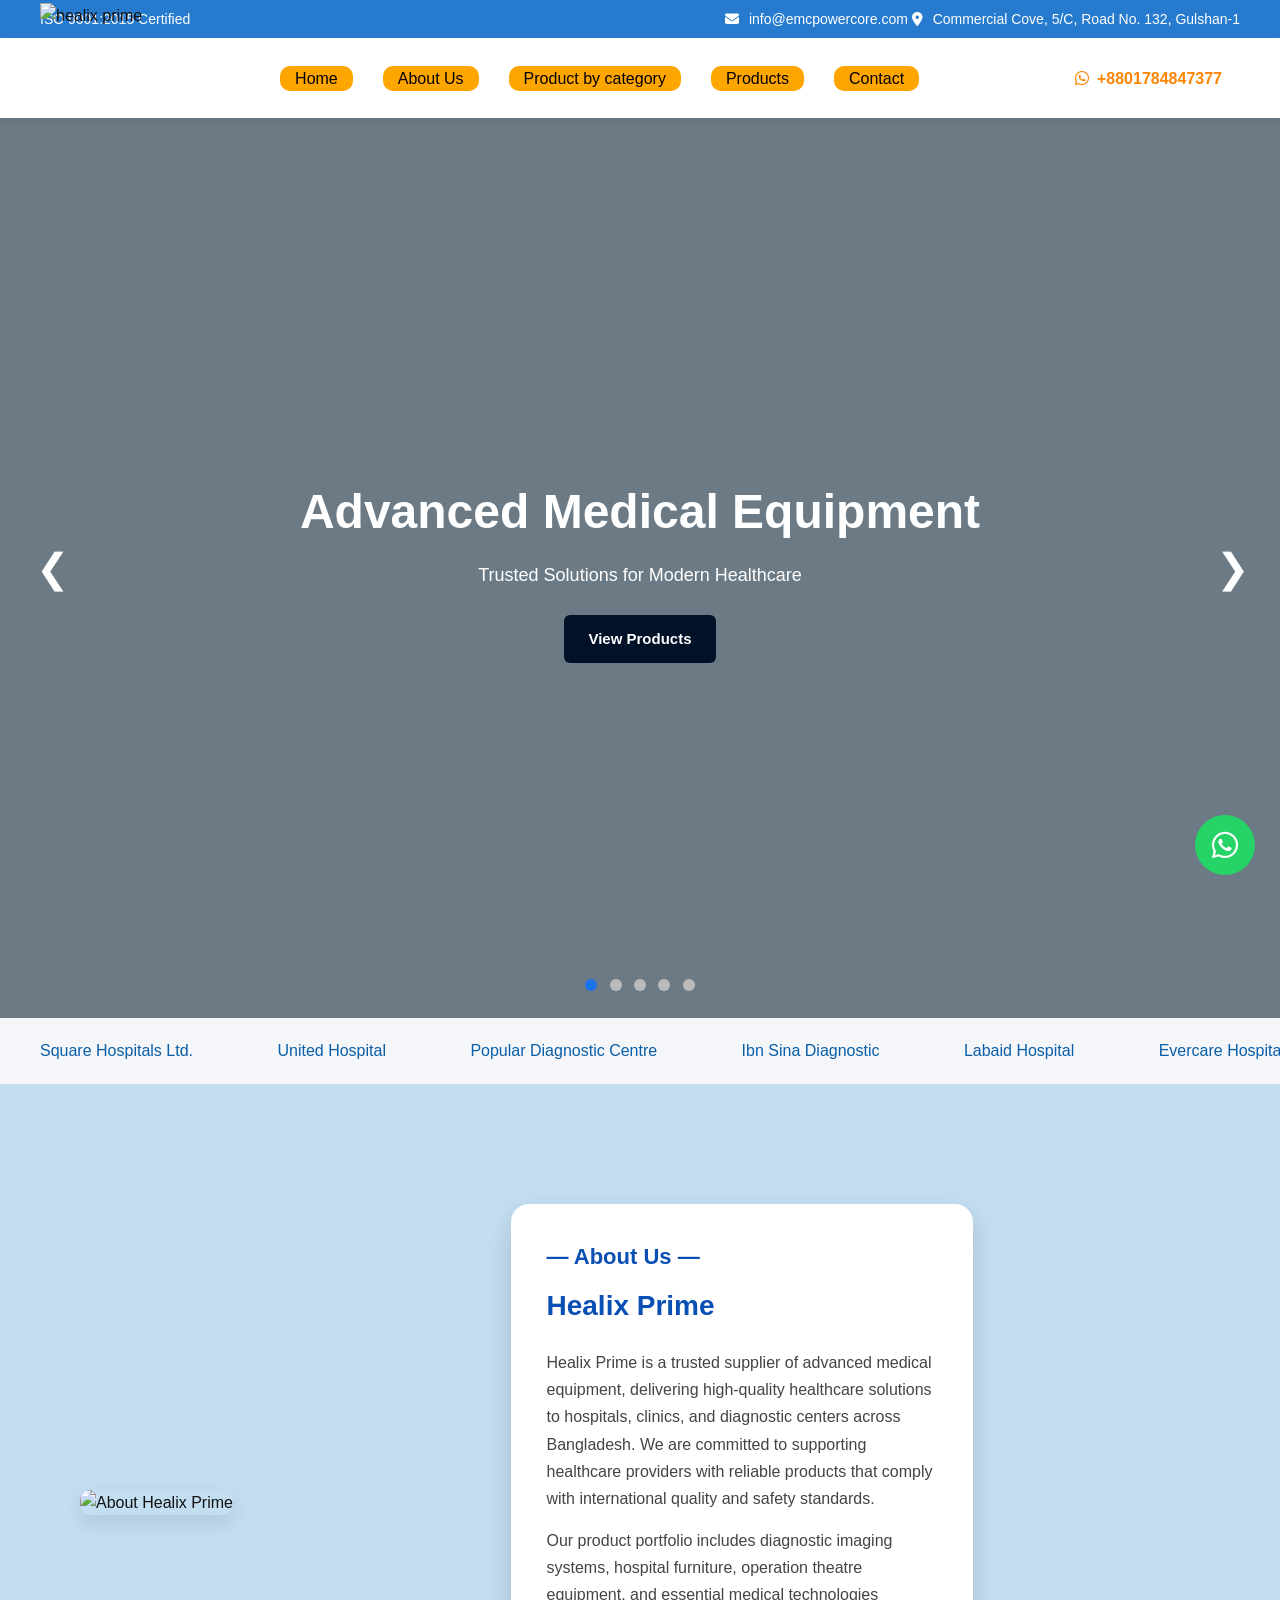
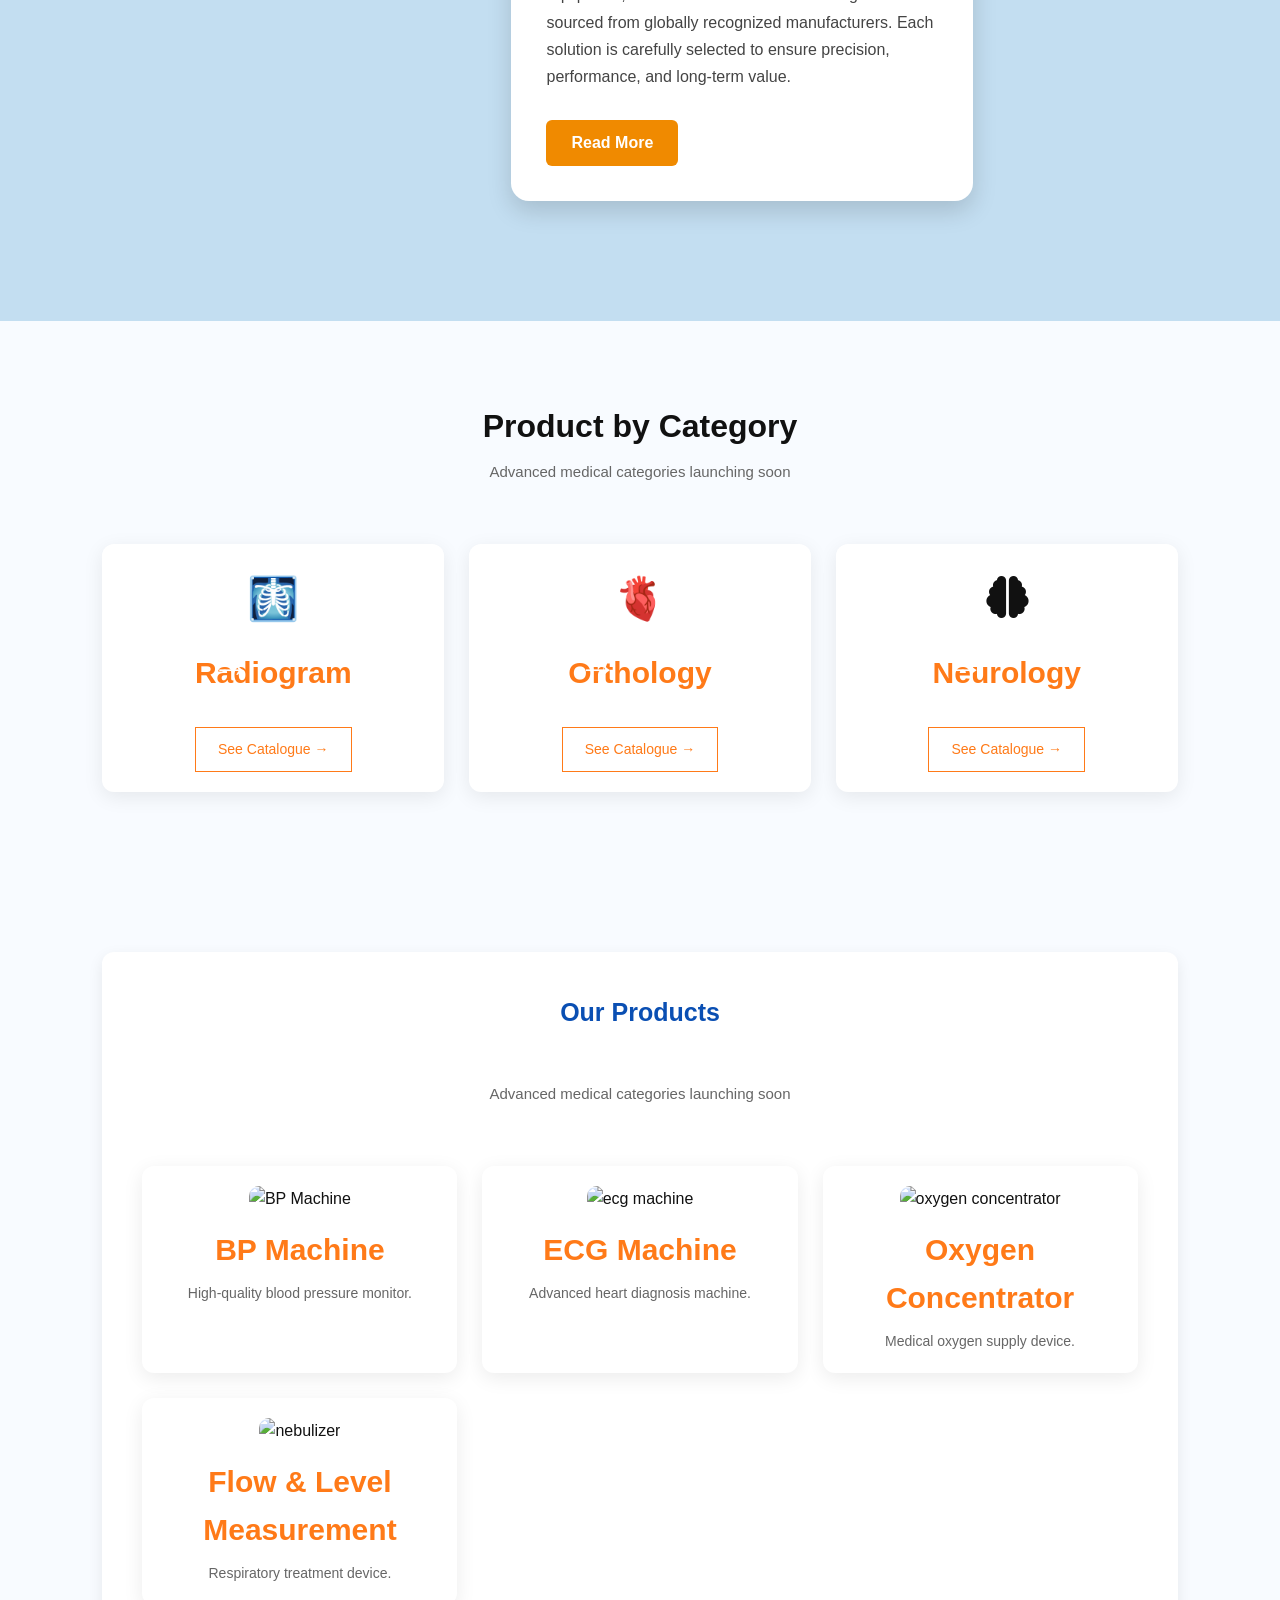
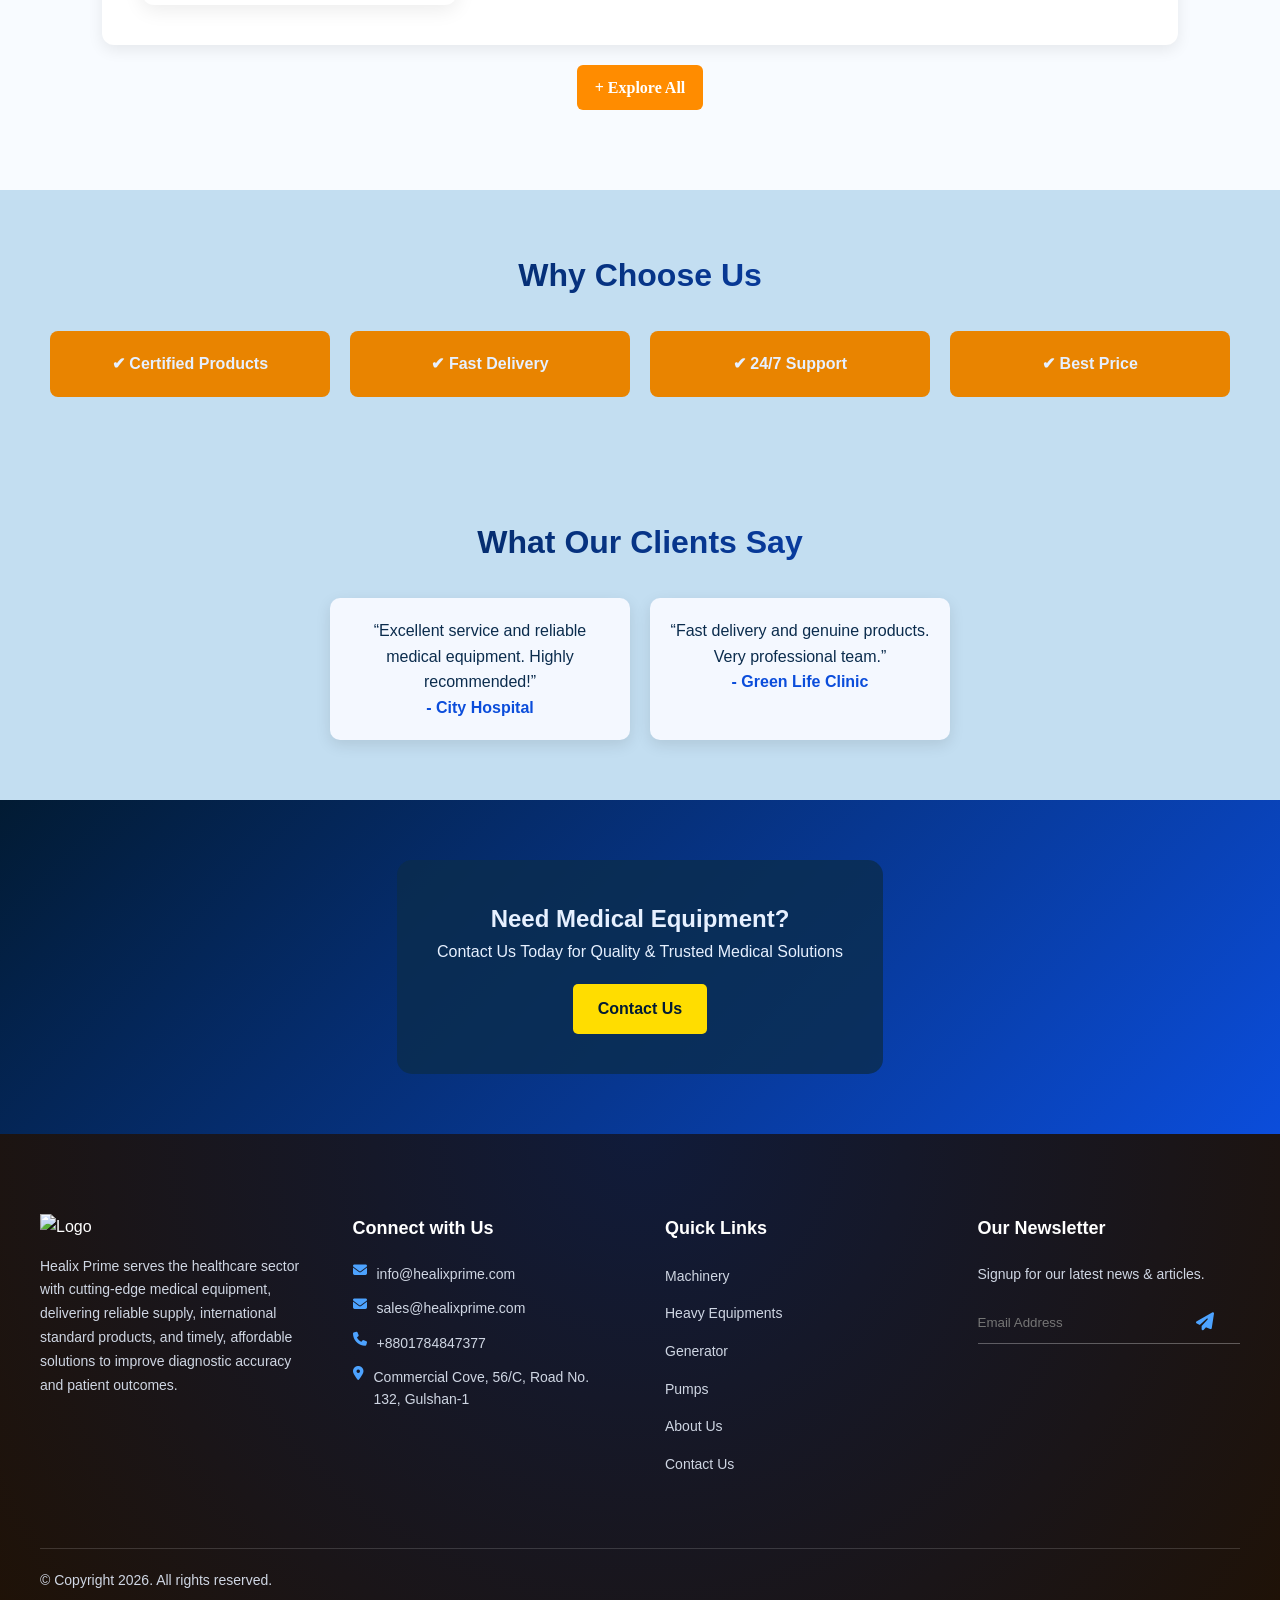
==== index.html @ 94e27a34 "Update index.html" ====
<!DOCTYPE html>
<html>
<head>
  <meta charset="UTF-8">
  <meta name="viewport" content="width=device-width, initial-scale=1.0">
    <title>Healix Prime | Home</title>
    <link rel="stylesheet" href="css/style.css">
    <link rel="stylesheet" href="https://cdnjs.cloudflare.com/ajax/libs/font-awesome/6.5.1/css/all.min.css">


</a>
</head>

<body id="myPage" data-spy="scroll" data-target=".navbar" data-offset="50">
<div class="top-bar">
  <!-- LEFT -->
  <div class="top-left">
    ISO 9001:2015 Certified
  </div>

  <!-- RIGHT -->
  <div class="top-right">
    <span>
      <i class="fa fa-envelope"></i>
      info@emcpowercore.com
    </span>

    <span>
      <a href="https://www.google.com/maps?q=Commercial+Cove+Gulshan+1+Dhaka"
         target="_blank">
        <i class="fa fa-location-dot"></i>
        Commercial Cove, 5/C, Road No. 132, Gulshan-1
      </a>
    </span>
  </div>
</div>



<nav class="navbar">
  <!-- LEFT LOGO -->
  <div class="logo">
    <img src="img/Healix-Prime-Logo_Print-removebg-preview.png" alt="healix prime">
  </div>

  <!-- MIDDLE MENU -->
  <ul class="menu">
    <li><a href="index.html" target="_blank">Home</a></li>
        <li><a href="about.html"target="_blank">About Us</a></li>
        <li><a href="Product.html"target="_blank">Product by category</a></li>
        <li><a href="category.html"target="_blank">Products</a></li>
        <li><a href="contact.html"target="_blank">Contact</a></li>
  </ul>

  <!-- RIGHT WHATSAPP -->
  <div class="whatsapp">
    <a href="https://wa.me/8801784847377" target="_blank">
      <i class="fab fa-whatsapp"></i> +8801784847377
    </a>
  </div>
</nav>
<!-- SLIDER -->
<section class="slider">

  <div class="slide active" style="background-image:url('img/Medical\ .jpg')">
    <div class="overlay">
      <h1>Advanced Medical Equipment</h1>
      <p>Trusted Solutions for Modern Healthcare</p>
      <a class="btn">View Products</a>
    </div>
  </div>

  <div class="slide" style="background-image:url('img/doctor-getting-patient-ready-ct-scan\ \(1\).jpg')">
    <div class="overlay">
      <h1>Diagnostic & Imaging Solutions</h1>
      <p>Accuracy You Can Rely On</p>
      <a class="btn">Explore Diagnostics</a>
    </div>
  </div>

  <div class="slide" style="background-image:url('img/Surgical.jpg')">
    <div class="overlay">
      <h1>Surgical & OT Equipment</h1>
      <p>Precision for Every Procedure</p>
      <a class="btn">Our Equipment</a>
    </div>
  </div>

<div class="slide" style="background-image:url('img/coronavirus-arrangement-with-blood-samples-vaccine\ \(1\).jpg')">
    <div class="overlay">
      <h1>Vaccine Machine</h1>
      <p>Safe Storage & Precise Temperature Control for Vaccines</p>
      <a class="btn">Our Products</a>
    </div>
  </div>
  <div class="slide" style="background-image:url('img/25.jpg')">
    <div class="overlay">
      <h1>Disposable & Surgical Hand Gloves</h1>
      <p>High-Quality Protection for Hospitals, Clinics & Laboratories</p>
      <a class="btn">Our Products</a>
    </div>
  </div>

  <span class="arrow left">&#10094;</span>
  <span class="arrow right">&#10095;</span>

  <div class="dots">
    <span class="dot active"></span>
    <span class="dot"></span>
    <span class="dot"></span>
    <span class="dot"></span>
    <span class="dot"></span>
  </div>

</section>
<section class="partner-section">
  <div class="partner-slider">
    <div class="partner-track">
      <span>Square Hospitals Ltd.</span>
      <span>United Hospital</span>
      <span>Popular Diagnostic Centre</span>
      <span>Ibn Sina Diagnostic</span>
      <span>Labaid Hospital</span>
      <span>Evercare Hospital</span>
    </div>
  </div>
</section>
<section class="about-section">
  <div class="about-container">

   <section class="about-section">
  <div class="about-container">

    <!-- Left Image -->
    <div class="about-image">
      <img src="img/about.jpg" alt="About Healix Prime">
    </div>

    <!-- Right Content -->
    <div class="about-content">
      <h2>— About Us —</h2>
      <h3>Healix Prime</h3>
      <p>
        Healix Prime is a trusted supplier of advanced medical equipment, delivering
        high-quality healthcare solutions to hospitals, clinics, and diagnostic
        centers across Bangladesh. We are committed to supporting healthcare
        providers with reliable products that comply with international quality
        and safety standards.
      </p>
      <p>
        Our product portfolio includes diagnostic imaging systems, hospital
        furniture, operation theatre equipment, and essential medical technologies
        sourced from globally recognized manufacturers. Each solution is carefully
        selected to ensure precision, performance, and long-term value.
      </p>

      <a href="about.html" class="about-btn">Read More</a>
    </div>

  </div>
</section>
  </div>
</section>
<section class="product-category">
  <h2>Product by Category</h2>
  <p class="sub-text">Advanced medical categories launching soon</p>

  <div class="category-grid">

    <div class="category-card">
      <div class="icon">🩻</div>
      <h3>Radiogram</h3>
      <span class="coming"><span class="arrow">→</span></span>

      <a href="product.html" class="catalog-btn">
        See Catalogue →
      </a>
    </div>

    <div class="category-card">
      <div class="icon">🫀</div>
      <h3>Orthology</h3>
      <span class="coming"><span class="arrow">→</span></span>

      <a href="product.html.html" class="catalog-btn">
        See Catalogue →
      </a>
    </div>

    <div class="category-card">
      <div class="icon">🧠</div>
      <h3>Neurology</h3>
      <span class="coming"></span><span class="arrow">→</span></span>

      <a href="product.html" class="catalog-btn">
        See Catalogue →
      </a>
    </div>

  </div>
</section>

<section class="product-category">
  <div class="container">
    <div class="section-head">
      <h2>Our Products</h2>
       <p class="sub-text">Advanced medical categories launching soon</p>
    </div>
    <div class="category-grid">

      <div class="category-card">
        <img src="img/bp.jpg" alt="BP Machine">
        <h3>BP Machine</h3>
        <p>High-quality blood pressure monitor.</p>
      </div>

      <div class="category-card">
        <img src="img/ECG.png" alt="ecg machine">
        <h3>ECG Machine</h3>
        <p>Advanced heart diagnosis machine.</p>
      </div>

      <div class="category-card">
        <img src="img/oxygen concentrator.jpg" alt="oxygen concentrator">
        <h3>Oxygen Concentrator</h3>
        <p>Medical oxygen supply device.</p>
      </div>

      <div class="category-card">
        <img src="img/nebulizer.jpg" alt="nebulizer">
        <h3>Flow & Level Measurement</h3>
        <p>Respiratory treatment device.</p>
      </div>
    </div>
  </div>
  <div class="section-top">
       <a href="category.html" class="explore-all">+ Explore All</a>
    </div>
</section>
<section class="why">
  <h2>Why Choose Us</h2>
  <div class="why-box">
    <div>✔ Certified Products</div>
    <div>✔ Fast Delivery</div>
    <div>✔ 24/7 Support</div>
    <div>✔ Best Price</div>
  </div>
</section>


<!-- Testimonials -->
<section class="testimonials">
  <h2>What Our Clients Say</h2>
  <div class="testimonial-box">
    <div class="review">
      “Excellent service and reliable medical equipment. Highly recommended!”
      <h4>- City Hospital</h4>
    </div>
    <div class="review">
      “Fast delivery and genuine products. Very professional team.”
      <h4>- Green Life Clinic</h4>
    </div>
  </div>
  
</section>

<!-- Call to Action -->
<section class="cta">
  <div class="cta-box">
    <h2>Need Medical Equipment?</h2>
    <p>Contact Us Today for Quality & Trusted Medical Solutions</p>
    <a href="contact.html">Contact Us</a>
  </div>
</section>



<!-- SLIDER END -->

  <footer class="main-footer">
  <div class="footer-container">

    <!-- ABOUT -->
    <div class="footer-col">
      <img src="img/Untitled-1.jpg" class="footer-logo" alt="Logo">
      <p>
       Healix Prime serves the healthcare sector with cutting-edge medical equipment,
        delivering reliable supply, international standard products, and timely, affordable solutions to improve diagnostic accuracy and patient outcomes.
      </p>
    </div>

    <!-- CONNECT -->
    <div class="footer-col">
      <h3>Connect with Us</h3>
      <ul class="footer-contact">
        <li><i class="fa fa-envelope"></i> info@healixprime.com</li>
        <li><i class="fa fa-envelope"></i> sales@healixprime.com</li>
        <li><i class="fa fa-phone"></i> +8801784847377</li>
        <li>
          <i class="fa fa-location-dot"></i>
          Commercial Cove, 56/C, Road No. 132, Gulshan-1
        </li>
      </ul>
    </div>

    <!-- QUICK LINKS -->
    <div class="footer-col">
      <h3>Quick Links</h3>
      <ul class="footer-links">
        <li><a href="#">Machinery</a></li>
        <li><a href="#">Heavy Equipments</a></li>
        <li><a href="#">Generator</a></li>
        <li><a href="#">Pumps</a></li>
        <li><a href="#">About Us</a></li>
        <li><a href="#">Contact Us</a></li>
      </ul>
    </div>

    <!-- NEWSLETTER -->
    <div class="footer-col">
      <h3>Our Newsletter</h3>
      <p>Signup for our latest news & articles.</p>
      <div class="footer-newsletter">
        <input type="email" placeholder="Email Address">
        <button><i class="fa fa-paper-plane"></i></button>
      </div>
    </div>

  </div>

  <!-- BOTTOM -->
  <div class="footer-bottom">
    © Copyright 2026. All rights reserved.
  </div>
</footer>


<script src="js/script.js"></script>
<a href="https://wa.me/8801798444163" target="_blank" class="whatsapp-float">
    <i class="fab fa-whatsapp"></i>
</body>

</html>
---- css/style.css ----
.icon {
  font-family: "Font Awesome 6 Free", Arial, sans-serif;
  font-weight: 900;
  font-size: 40px;
}
* {
  box-sizing: border-box;
}

/* ===== home ===== */
*{
  margin:0;
  padding:0;
  box-sizing:border-box;

    font-family: "Times New Roman", Times, serif;
}


.whatsapp-float {
    position: fixed;
    right: 25px;
    bottom: 25px;
    width: 60px;
    height: 60px;
    background: #25D366;
    color: white;
    border-radius: 50%;
    display: flex;
    justify-content: center;
    align-items: center;
    font-size: 30px;
    z-index: 999;
    animation: pulse 2s infinite;
    text-decoration: none;
}
.products {
  display: grid;
  grid-template-columns: repeat(4, 1fr);
  gap: 20px;
}
.product-card {
  flex: 1 1 calc(25% - 20px);
  max-width: calc(25% - 20px);
}
@media (max-width: 992px) {
  .products {
    grid-template-columns: repeat(2, 1fr);
  }
}

@media (max-width: 576px) {
  .products {
    grid-template-columns: 1fr;
  }
}
.products{
  display:flex;
  flex-wrap:wrap;
  gap:20px;
}

.product-card{
  flex:0 0 calc(25% - 20px);
  box-sizing:border-box;
}

/* Pulse / Flow animation */
@keyframes pulse {
    0% {
        box-shadow: 0 0 0 0 rgba(37,211,102,0.7);
    }
    70% {
        box-shadow: 0 0 0 20px rgba(37,211,102,0);
    }
    100% {
        box-shadow: 0 0 0 0 rgba(37,211,102,0);
    }
}

/* =====================
   TOP BAR
===================== */
.top-bar{
  background:#277bcf;
  color:#fff;
  padding:8px 40px;
  display:flex;
  justify-content:space-between;
  align-items:center;
  font-size:14px;
}

.top-bar a{
  color:#fff;
  text-decoration:none;
}

.top-bar a:hover{
  color:#000204;
}

.top-bar i{
  margin-right:6px;
}

/* =====================
   NAVBAR
===================== */

.navbar{
  display:flex;
  justify-content:space-between;
  align-items:center;
  height:80px;              
  padding:0 40px;
  background:#fff;
  box-shadow:0 2px 10px rgba(0,0,0,0.08);
  position:sticky;
  top:0;
  z-index:1000;
}

.logo img{
  height:150px;
  width:auto;
  display:block;  
}
.dropdown {
  position: relative;
  display: inline-block;
}

.dropdown-menu {
  display: none;
  position: absolute;
  top: 100%;
  left: 0;
  background: #fff;
  min-width: 220px;
  box-shadow: 0 8px 20px rgba(0,0,0,0.15);
  border-radius: 6px;
  overflow: hidden;
  z-index: 999;
}

.dropdown-menu a {
  display: block;
  padding: 10px 15px;
  text-decoration: none;
  color: #333;
  font-size: 14px;
  transition: 0.3s;
}
.dropdown-menu a {
  border-bottom: none;
}
.dropdown-menu a:hover {
 
  color:#011127;
}

.dropdown:hover .dropdown-menu {
  display: block;
}

.arrow {
  font-size: 10px;
  margin-left: 5px;
}
/*protfolio*/
* {
    margin: 0;
    padding: 0;
    box-sizing: border-box;
    font-family: Arial, Helvetica, sans-serif;
}

body {
  background-color: #c3def1; 
  margin: 0;
  padding: 0;
  font-family: 'Times New Roman', Times, serif, sans-serif; 
  color: #111; 
  line-height: 1.6;
}
.brand-portfolio {
    padding: 60px 20px;
}

.container {
    max-width: 1200px;
    margin: auto;
    background: #ffffff;
    padding: 40px;
    border-radius: 12px;
    box-shadow: 0 5px 15px rgba(0,0,0,0.08);
}

.brand-portfolio h1 {
    text-align: center;
    color: #0a4c7c;
    margin-bottom: 10px;
    font-size: 36px;
}

.subtitle {
    text-align: center;
    color: #666;
    margin-bottom: 30px;
    font-size: 16px;
}

.intro p {
    text-align: center;
    margin-bottom: 40px;
    font-size: 15px;
    line-height: 1.7;
    color: #444;
}

/* Brand Cards */
.brand-grid {
    display: grid;
    grid-template-columns: repeat(auto-fit, minmax(220px, 1fr));
    gap: 25px;
    margin-bottom: 50px;
}

.brand-card {
    background: #f9fbfd;
    padding: 20px;
    border-radius: 10px;
    text-align: center;
    transition: 0.3s;
    border: 1px solid #e1e8ef;
}

.brand-card:hover {
    transform: translateY(-8px);
    box-shadow: 0 8px 20px rgba(0,0,0,0.1);
}

.brand-card img {
    width: 120px;
    height: auto;
    margin-bottom: 15px;
}

.brand-card h3 {
    color: #0a4c7c;
    margin-bottom: 8px;
}

.brand-card p {
    font-size: 14px;
    color: #555;
}

/* Authorization */
.authorization {
    background: #0a4c7c;
    color: #fff;
    padding: 30px;
    border-radius: 10px;
    text-align: center;
    margin-bottom: 40px;
}

.authorization h2 {
    margin-bottom: 10px;
}

/* Highlights */
.highlights {
    display: grid;
    grid-template-columns: repeat(auto-fit, minmax(200px, 1fr));
    gap: 15px;
    margin-bottom: 40px;
}

.highlights div {
    background: #e9f4fb;
    padding: 12px;
    border-radius: 6px;
    text-align: center;
    font-size: 14px;
    font-weight: bold;
    color: #0a4c7c;
}

/* CTA */
.cta {
    text-align: center;
}

.btn {
    display: inline-block;
    background: #0a4c7c;
    color: #fff;
    padding: 12px 30px;
    border-radius: 30px;
    text-decoration: none;
    font-size: 15px;
    transition: 0.3s;
}

.btn:hover {
    background: #08385c;
}
/*product by category*/
.product-category{
  padding:80px 8%;
  background:#f8fbff;
  text-align:center;
}

.product-category h2{
  font-size:32px;
  color:#111;
  margin-bottom:8px;
}

.sub-text{
  color:#666;
  margin-bottom:50px;
  font-size:15px;
}

.category-grid{
  display:grid;
  grid-template-columns:repeat(auto-fit, minmax(220px, 1fr));
  gap:30px;
}

.category-card{
  background:#fff;
  padding:40px 25px;
  box-shadow:0 10px 25px rgba(0,0,0,0.08);
  transition:all .4s ease;
  cursor:pointer;
  position:relative;
  overflow:hidden;
}

/* hover motion */
.category-card:hover{
  transform:translateY(-10px);
  box-shadow:0 18px 40px rgba(0,0,0,0.12);
}

/* icon */
.category-card .icon{
  font-size:42px;
  margin-bottom:18px;
}
.icon {
  font-family: "Font Awesome 6 Free";
}
/* title */
.category-card h3{
  font-size:18px;
  color:#ff7a18;
  margin-bottom:15px;
}

/* coming soon text */
.coming{
  font-size:14px;
  color:#333;
  font-weight:500;
}

/* arrow animation */
.arrow{
  display:inline-block;
  margin-left:6px;
  transition:transform .3s ease;
}

.category-card:hover .arrow{
  transform:translateX(6px);
}

/* animated border line */
.category-card::after{
  content:'';
  position:absolute;
  left:0;
  bottom:0;
  width:0;
  height:3px;
  background:#ff7a18;
  transition:width .4s ease;
}

.category-card:hover::after{
  width:100%;
}

/* see catalogue button */
.catalog-btn{
  display:inline-block;
  margin-top:22px;
  padding:10px 22px;
  font-size:14px;
  color:#ff7a18;
  border:1px solid #ff7a18;
  text-decoration:none;
  transition:all .35s ease;
}

/* hover effect */
.catalog-btn:hover{
  background:#ff7a18;
  color:#fff;
}

/* card hover এ button একটু move করবে */
.category-card:hover .catalog-btn{
  transform:translateY(-2px);
}

/*team */
.team-name {
  font-size: 20px;
  font-weight: 700;
  color: #ff7a18;
  margin-top: 15px;
}

.team-role {
  font-size: 14px;
  color: #666;
  margin-bottom: 20px;
}
.team-section {
  padding: 80px 60px;
  background: linear-gradient(135deg, #f9fbff, #eef2f7);
}

/* Header */
.team-header {
  display: flex;
  justify-content: space-between;
  align-items: flex-start;
  gap: 20px;
  margin-bottom: 60px;
}

.team-header .left {
  max-width: 80%;
}

.badge {
  color: #ff7a18;
  font-weight: 600;
  font-size: 14px;
}

.team-header h2 {
  font-size: 42px;
  margin-top: 10px;
  line-height: 1.3;
  color: #111;
}

.team-header .right {
  max-width: 45%;
  color: #666;
  font-size: 20px;
  line-height: 1.8;
}

/* Card */
.team-card {
  background: #fff;
  border-radius: 15px;
  overflow: hidden;
  text-align: center;
  transition: all 0.4s ease;
  box-shadow: 0 12px 25px rgba(0, 0, 0, 0.08);
}

.team-card:hover {
  transform: scale(1.06);
  box-shadow: 0 22px 45px rgba(0, 0, 0, 0.18);
}

/* Image */
.team-card img {
  width: 100%;
  height: 300px;          
  object-fit: cover;    
  object-position: center;
  transition: transform 0.5s ease;
  border-bottom: 1px solid #eee;
  display: block;
}


.team-card:hover img {
  transform: scale(1.1);
}

/* Text */
.team-card h3 {
  margin-top: 18px;
  font-size: 20px;
  color: #ff7a18;
}

.team-card span {
  display: block;
  font-size: 14px;
  color: #666;
  margin-bottom: 22px;
}
.team-grid.top-row {
  display: grid;
  grid-template-columns: repeat(2, 1fr);
  gap: 50px;
  margin-bottom: 60px;
}
.team-grid.directors-row {
  display: grid;
  grid-template-columns: repeat(auto-fit, minmax(250px, 1fr));
  gap: 30px;
}
.board-text {
  background: linear-gradient(135deg, #d0f0fd, #a0e1ff); /* Soft blue gradient */
  padding: 25px 30px;       /* Spacing inside the box */
  border-radius: 15px;      /* Rounded corners */
  font-size: 16px;
  line-height: 1.8;
  color: #111;              /* Dark text for readability */
  box-shadow: 0 8px 20px rgba(0,0,0,0.08); /* Subtle shadow for depth */
}


/* MENU */
.menu li{
    background: orange;
    border-radius: 10px;
    transition: all 0.3s ease;
    border:10px;
}


.menu li a {
    text-decoration: none;
    color: #000;
    padding: 8px 15px;
    
}
.menu{
  list-style:none;
  display:flex;
  gap:30px;
   padding: 10px 20px;
    margin: 0;
    }
.menu li a:hover {
    background-color: #ff8e04;
    color: white;
}
/* WHATSAPP BUTTON */
.whatsapp a{
  color: #fe8503;
  padding:10px 18px;
  text-decoration:none;
  display:flex;
  align-items:center;
  gap:8px;
  font-weight:600;
}

.slider{
    position: relative;
    height: 100vh;
    overflow: hidden;
}

/* Each slide */
.slide{
    position: absolute;
    inset: 0;
    background-size: cover;
    background-position: center;
    display: none;
}

.slide.active{
    display: block;
}

/* Overlay – CENTER magic here */
.overlay{
    height: 100%;
    width: 100%;
    display: flex;
    flex-direction: column;
    justify-content: center;   /* vertical center */
    align-items: center;       /* horizontal center */
    text-align: center;
    background: rgba(0,0,0,0.45); /* optional dark overlay */
    color: #fff;
    padding: 20px;
}

/* Text styling */
.overlay h1{
    font-size: 48px;
    margin-bottom: 10px;
}

.overlay p{
    font-size: 18px;
    margin-bottom: 25px;
}

/* Button */
.overlay .btn{
    padding: 12px 28px;
    background: orange;
    color: #fff;
    text-decoration: none;
    font-weight: bold;
    border-radius: 5px;
    cursor: pointer;
}

.overlay .btn:hover{
    background: darkorange;
}

.overlay .btn{
  background:#011127;
  padding:12px 24px;
  color:#fff;
  text-decoration:none;
  border-radius:6px;
  font-weight:600;
}

.overlay .btn:hover{
  background:#0f5fd6;
}
/* RESPONSIVE */
@media(max-width:768px){
  .overlay h1{font-size:35px}
  .navbar nav{display:none}
}
.partner-section{
  background:#f4f6f9;
  padding:20px 0;
  overflow:hidden;
}

.partner-slider{
  width:100%;
  white-space:nowrap;
}

.partner-track{
  display:inline-block;
  animation: scrollLeft 20s linear infinite;
}

.partner-track span{
  display:inline-block;
  margin:0 40px;
  font-size:16px;
  font-weight:500;
  color:#0a5ea8;
}
@keyframes scrollLeft{
  0%{ transform:translateX(100%); }
  100%{ transform:translateX(-100%); }
}

/* SLIDER ARROWS */
.arrow{
  position:absolute;
  top:50%;
  transform:translateY(-50%);
  font-size:40px;
  color:#fff;
  cursor:pointer;
  padding:10px;
  z-index:10;
}

.arrow.left{ left:20px; }
.arrow.right{ right:20px; }

/* DOTS */
.dots{
  position:absolute;
  bottom:20px;
  width:100%;
  text-align:center;
}

.dot{
  height:12px;
  width:12px;
  background:#bbb;
  display:inline-block;
  margin:0 4px;
  border-radius:50%;
  cursor:pointer;
}

.dot.active{
  background:#1a73e8;
}
/* ABOUT SECTION */
.about-hero{
  background:linear-gradient(135deg,#d6ecfb,#b7dbf3);
  padding:100px 8%;
  position:relative;
  overflow:hidden;
}

.about-hero-container{
  display:flex;
  align-items:center;
  justify-content:center;
  gap:60px;
  max-width:1300px;
  margin:auto;
}

/* Glass Text Card */
.about-hero-card{
  background:rgba(255,255,255,0.9);
  padding:40px;
  border-radius:16px;
  box-shadow:0 20px 40px rgba(0,0,0,0.15);
  max-width:520px;
  animation: fadeUp 1.4s ease forwards;
}

.about-hero-card p{
  color:#333;
  line-height:1.7;
  font-size:14.5px;
  margin-bottom:15px;
}

/* Animated Image */
.about-hero-img{
  opacity:0;
  transform:translateX(-120px) scale(0.95);
  animation: slideImage 1.5s ease forwards;
}

.about-hero-img img{
  width:100%;
  max-width:420px;
  filter:drop-shadow(0 15px 30px rgba(0,0,0,0.25));
}

/* Animations */
@keyframes slideImage{
  to{
    opacity:1;
    transform:translateX(0) scale(1);
  }
}

@keyframes fadeUp{
  from{
    opacity:0;
    transform:translateY(40px);
  }
  to{
    opacity:1;
    transform:translateY(0);
  }
}

/* Responsive */
@media(max-width:900px){
  .about-hero-container{
    flex-direction:column;
    text-align:center;
  }

  .about-hero-img img{
    max-width:300px;
  }
}

.about-container {
  display: flex;
  align-items: center;
  justify-content: space-between;
  gap: 40px;
  max-width: 1200px;
  margin: 0 auto;
  padding: 60px 20px;
}

.about-content h2 {
  font-size: 34px;
  margin-bottom: 20px;
  color: #01053f;
}

.about-content p {
  font-size:20 px;
  line-height: 1.9;
  color: #444;
  margin-bottom: 14px;
}


/* MISSION & VISION */
.mission-vision {
  max-width: 900px;
  margin: 0 auto 40px;
  text-align: left;
}

.mission-vision h3 {
  font-size: 26px;
  margin-bottom: 12px;
  color: #00a6f3;
}

.mission-vision p {
  font-size: 16px;
  line-height: 1.7;
  color: #555;
}

/* RESPONSIVE */
@media (max-width: 768px) {
  .about-container {
    flex-direction: column;
    text-align: center;
  }

  .about-content,
  .mission-vision {
    text-align: center;
  }
}

/* Left Image */
.about-image {
  flex: 1;
}
.about-image{
  flex:1;
  transform: translateX(-150px);
  opacity:0;
  animation: slideLeft 1.3s ease forwards;
}
.about-image img {
  width: 100%;
  border-radius: 10px;
  box-shadow: 0 8px 20px rgba(0,0,0,0.1);
}

/* Right Content */
.about-content{
  flex:1;
  background:#fff;
  padding:35px;
  border-radius:18px;
  box-shadow:0 10px 25px rgba(0,0,0,0.15);
  animation: fadeUp 1.3s ease forwards;
}
.about-content h2 {
  color: #0a4fb3;
  font-size: 22px;
  margin-bottom: 10px;
}

.about-content h3 {
  font-size: 28px;
  color: #0a4fb3;
  margin-bottom: 20px;
}

.about-content p {
  font-size: 16px;
  line-height: 1.7;
  color: #444;
  margin-bottom: 15px;
}

.about-btn {
  display: inline-block;
  margin-top: 15px;
  padding: 10px 25px;
  background: #f08a00;
  color: white;
  text-decoration: none;
  border-radius: 6px;
  font-weight: bold;
  transition: 0.3s;
}

.about-btn:hover {
  background: #d67600;
}
@keyframes slideLeft{
  to{
    transform:translateX(0);
    opacity:1;
  }
}

@keyframes fadeUp{
  from{
    transform:translateY(40px);
    opacity:0;
  }
  to{
    transform:translateY(0);
    opacity:1;
  }
}

/* Responsive */
@media(max-width:900px){
  .about-container{
    flex-direction:column;
    text-align:center;
  }
}
/* Responsive */
@media (max-width: 768px) {
  .about-container {
    flex-direction: column;
    text-align: center;
  }
}
.section-head h2 {
font-size: 25px;
color:#0a4fb3;
margin-bottom: 50px;
}

.categories {
  padding: 80px 0;
  background: #fff;
}

.categories .container {
  width: 90%;
  max-width: 1200px;
  margin: auto;
  text-align: center;
}


.category-grid {
  display: grid;
  grid-template-columns: repeat(auto-fit, minmax(250px, 1fr));
  gap: 25px;
}

.category-card {
  background: #fff;
  border-radius: 12px;
  padding: 20px;
  box-shadow: 0 5px 20px rgba(0,0,0,0.08);
  transition: 0.3s;
}

.category-card:hover {
  transform: translateY(-18px);
}

.category-card img {
  width: 100%;
  height: 220px;
  object-fit: cover;
  border-radius: 10px;
}

.category-card h3 {
  margin: 15px 0 8px;
  font-size: 30px;
}

.category-card p {
  color: #666;
  font-size: 14px;
}
.category-link {
  text-decoration: none;
  color: inherit;
}

.section-top {
    display: flex;
    justify-content: center;
    margin-top: 20px;
}

.explore-all {
    background-color: #ff8c00;
    color: white;
    padding: 10px 18px;
    text-decoration: none;
    border-radius: 6px;
    font-weight: bold;
    font-family: "Times New Roman", Times, serif;
}


.section-header {
  text-align: center;
  margin-bottom: 60px;
}

.section-header span {
  color: #1e73be;
  font-size: 13px;
  letter-spacing: 2px;
  font-weight: 600;
}

.section-header h2 {
  font-size: 42px;
  margin-top: 15px;
  font-weight: 700;
}

.equipment-grid {
  display: grid;
  grid-template-columns: repeat(auto-fit, minmax(260px, 1fr));
  gap: 25px;
}

.equipment-card {
  background: #fff;
  border-radius: 16px;
  overflow: hidden;
  box-shadow: 0 8px 25px rgba(0,0,0,0.08);
  transition: 0.3s ease;
  cursor: pointer;
}

.equipment-card:hover {
  transform: translateY(-10px);
}

.equipment-card img {
  width: 100%;
  height: 240px;
  object-fit: cover;
}

.equipment-card h3 {
  padding: 15px;
  font-size: 18px;
  font-weight: 600;
}
.services-section {
    padding: 80px 8%;
    font-family: "Times New Roman", Times, serif;
}

.services-section h1 {
    font-size: 48px;
    margin-bottom: 15px;
    color:#01053f;
}

.subtitle {
    font-size: 18px;
    max-width: 800px;
    margin-bottom: 60px;
    color: #333;
}

.services-grid {
    display: grid;
    grid-template-columns: repeat(4, 1fr);
    gap: 30px;
}

.service-card {
    padding: 40px 30px;
    border-radius: 18px;
    background: #ffffff;
    box-shadow: 0 8px 20px rgba(0,0,0,0.08);
}

.service-card i {
    font-size: 32px;
    color: #1f2937;
    margin-bottom: 20px;
    display: inline-block;
}

.service-card h3 {
    font-size: 22px;
    margin-bottom: 15px;
}

.service-card p {
    font-size: 16px;
    line-height: 1.6;
    color: #444;
}
.about-short{
  padding:60px 50px;
  background:#ffffff;
  text-align:center;
}

.about-content{
  max-width:700px;
  margin:auto;
}

.about-short h2{
  font-size:32px;
  color:#e67d05;
  margin-bottom:15px;
}

.about-short p{
  font-size:16px;
  color:#555;
  line-height:1.6;
  margin-bottom:10px;
}

.read-more-btn{
  display:inline-block;
  margin-top:20px;
  padding:12px 25px;
  background:#e67d05;
  color:white;
  text-decoration:none;
  border-radius:5px;
  font-weight:bold;
  transition:0.3s;
}

.read-more-btn:hover{
  background:#084298;
}

/* Active blue card */
.service-card.active {
    background: #143f66;
    color: white;
}

.service-card.active i,
.service-card.active p {
    color: white;
}
.faq-section {
    padding: 80px 10%;
    font-family: "Times New Roman", Times, serif;
}

.faq-section h2 {
    font-size: 42px;
    margin-bottom: 40px;
    text-align: center;
     color:#110a42;
}

.faq-item {
    border-bottom: 1px solid #ddd;
     color:#01053f;
}

.faq-question {
    width: 100%;
    background: none;
    border: none;
    padding: 22px 10px;
    font-size: 20px;
    display: flex;
    justify-content: space-between;
    align-items: center;
    cursor: pointer;
     color:#01053f;
}

.faq-question span:first-child {
    transition: 0.3s;
     color:#01053f;
}

.faq-question .icon {
    font-size: 26px;
    transition: transform 0.4s ease;
     color:#01053f;
}

.faq-answer {
    max-height: 0;
    overflow: hidden;
    font-size: 17px;
    line-height: 1.7;
    color: #444;
    transition: max-height 0.5s ease, padding 0.3s ease;
     color:#01053f;
}

/* ===== COUNTER ===== */
.counter-section{
  display:flex;
  justify-content:space-around;
  text-align:center;
  padding:60px 8%;
  background:#cfe8f7;
}

.counter-box{
  background:#fff;
  padding:25px 35px;
  border-radius:14px;
  box-shadow:0 12px 25px rgba(0,0,0,0.15);
  min-width:180px;
  transition:0.3s;
}

.counter-box:hover{
  transform:translateY(-8px);
}

.counter-box h2{
  font-size:36px;
  color:#ff9800;
  margin-bottom:5px;
  font-weight:700;
}

.counter-box p{
  font-size:14px;
  color:#003366;
}


/* ===== MISSION & VISION COMMON ===== */
.mission-section,
.vision-section{
  max-width:1100px;
  margin:80px auto;
  display:grid;
  grid-template-columns:1fr 1fr;
  align-items:center;
  gap:60px;
  padding:0 20px;
  
}

.mission-text h2,
.vision-text h2{
  font-size:32px;
  margin-bottom:15px;
  color:#100251;
}

.mission-text p,
.vision-text p{
  color:#120546;
  line-height:1.7;
  margin-bottom:15px;
}

.mission-text ul,
.vision-text ul{
  list-style:none;
}

.mission-text li,
.vision-text li{
  margin-bottom:10px;
  padding-left:22px;
  position:relative;
  color:#ff7300;
}

.mission-text li::before,
.vision-text li::before{
  content:"✔";
  color:rgb(1, 10, 54);
  position:absolute;
  left:0;
}


/* ===== IMAGE STYLE ===== */
 .mission-images,
 .vision-images{
    position:relative;
}

.img-big{
  width:100%;
  border-radius:10px;
}

.img-small{
  width:40%;
  position:absolute;
  bottom:-30px;
  right:-30px;
  border-radius:10px;
  border:5px solid #fff;
}
.mission-images,
 .vision-images {
  transform: translateY(-18px);
}

/* ===== RESPONSIVE ===== */
@media(max-width:900px){

  .about-counter{
    grid-template-columns:repeat(2,1fr);
  }

  .mission-section,
  .vision-section{
    grid-template-columns:1fr;
    
  }

  .img-small{
    right:10px;
  }
}
.categories, .products, .why, .testimonials, .cta{
  padding:60px 50px;
  text-align:center;
}

/* Categories */
.category-box{
  display:grid;
  grid-template-columns:repeat(auto-fit,minmax(200px,1fr));
  gap:20px;
}
.cat-card{
  background:#fff;
  padding:30px;
  border-radius:12px;
  font-size:30px;
  box-shadow:0 5px 15px rgba(0,0,0,.1);
  transition:0.4s;
  cursor:pointer;
}
.cat-card h3{
  font-size:18px;
  margin-top:10px;
}
.cat-card:hover{
  transform:translateY(-10px) scale(1.05);
  background:#0b6efd;
  color:white;
}



/* Why Choose Us */
.why-box{
  display:grid;
  grid-template-columns:repeat(auto-fit,minmax(200px,1fr));
  gap:20px;
}
.why-box div{
  background:#e98400;      /* Dark Blue Background */
  color:#e6f0ff;           /* Soft light blue text */
  padding:20px;
  border-radius:8px;
  font-weight:bold;
  animation:pulse 2s infinite;
}

/* Testimonials */
.testimonial-box{
  display:flex;
  justify-content:center;
  gap:20px;
  flex-wrap:wrap;
}
.review{
  width:300px;
  background:#f4f8ff;
  padding:20px;
  border-radius:10px;
  box-shadow:0 5px 15px rgba(0,0,0,.1);
  transition:.3s;
  color:#0b2c4d;          /* Dark blue text */
}
.review h4{
  color:#0b4ddb;          /* Slight brighter blue */
}
.review:hover{
  transform:scale(1.05);
}

/* Call To Action */
.cta{
  background:linear-gradient(135deg,#021b33,#0b4ddb);
  color:#e6f0ff;
  position:relative;
  overflow:hidden;
}
.cta-box{
  background:rgba(11,44,77,0.8); /* Dark blue glass effect */
  padding:40px;
  border-radius:15px;
  display:inline-block;
  animation:float 3s ease-in-out infinite;
}
.cta-box h2,
.cta-box p{
  color:#e6f0ff;
}

.cta a{
  display:inline-block;
  margin-top:20px;
  padding:12px 25px;
  background:#ffdd00;
  color:#021b33;         /* Dark blue text */
  font-weight:bold;
  border-radius:5px;
  text-decoration:none;
  transition:.3s;
}
.cta a:hover{
  background:#0b2c4d;
  color:#ffffff;
}

/* Animations */
@keyframes pulse{
  0%{transform:scale(1);}
  50%{transform:scale(1.05);}
  100%{transform:scale(1);}
}
@keyframes float{
  0%{transform:translateY(0);}
  50%{transform:translateY(-10px);}
  100%{transform:translateY(0);}
}

/* WHY CHOOSE US SECTION */
.why-choose{
  padding:90px 8%;
  background:linear-gradient(135deg,#d7ecfb,#b9dcf6);
}

.why-container{
  max-width:1200px;
  margin:auto;
}

.why-header{
  text-align:center;
  margin-bottom:60px;
}

.why-header h2{
  color:#0056d2;
  letter-spacing:2px;
  font-size:16px;
}

.why-header h3{
  color:#003366;
  font-size:32px;
  margin:10px 0;
}

.why-header p{
  color:#444;
  max-width:650px;
  margin:auto;
  line-height:1.6;
}

/* Grid Layout */
.why-grid{
  display:grid;
  grid-template-columns:repeat(auto-fit,minmax(260px,1fr));
  gap:25px;
}

/* Card Design */
.why-card{
  background:rgba(255,255,255,0.85);
  backdrop-filter:blur(8px);
  padding:25px;
  border-radius:14px;
  box-shadow:0 12px 25px rgba(0,0,0,0.12);
  transition:0.4s;
  position:relative;
  overflow:hidden;
}

.why-card::before{
  content:"";
  position:absolute;
  top:0;
  left:0;
  width:4px;
  height:100%;
  background:#ff9800;
}

.why-card h4{
  color:#003366;
  margin-bottom:8px;
  font-size:18px;
}

.why-card p{
  color:#555;
  font-size:14px;
  line-height:1.6;
}

/* Hover Effect */
.why-card:hover{
  transform:translateY(-10px);
  box-shadow:0 18px 35px rgba(0,0,0,0.2);
}

/* Responsive */
@media(max-width:768px){
  .why-header h3{
    font-size:26px;
  }
}

/* ===== CONTACT BANNER ===== */
.contact-banner{
  height:280px;
  background:linear-gradient(rgba(0,0,0,0.5), rgba(0,0,0,0.5)),
             url("../img/banner.jpg") center/cover no-repeat;
  display:flex;
  align-items:center;
  justify-content:center;
}

.contact-banner h1{
  color:white;
  font-size:42px;
}


/* ===== INFO BOXES ===== */
.contact-info{
  max-width:1100px;
  margin:-60px auto 60px;
  background:#fff;
  display:grid;
  grid-template-columns:repeat(4,1fr);
  box-shadow:0 10px 25px rgba(0,0,0,0.1);
}

.info-box{
  padding:30px 20px;
  text-align:center;
  border-right:1px solid #eee;
}

.info-box:last-child{
  border-right:none;
}

.info-box i{
  font-size:26px;
  color:#1e88e5;
  margin-bottom:10px;
}

.info-box h4{
  margin-bottom:8px;
}

.info-box p{
  font-size:14px;
  color:#555;
}


/* ===== FORM + MAP ===== */
.contact-main{
  max-width:1100px;
  margin:60px auto 100px;
  display:grid;
  grid-template-columns:1fr 1fr;
  gap:40px;
  padding:0 20px;
}

.form-tag{
  color:#1e88e5;
  font-size:12px;
  letter-spacing:2px;
}

.contact-form h2{
  margin:10px 0 25px;
  font-size:28px;
}

.contact-form form{
  background:#fff;
  padding:30px;
  box-shadow:0 10px 25px rgba(0,0,0,0.08);
}

.form-row{
  display:grid;
  grid-template-columns:1fr 1fr;
  gap:20px;
  margin-bottom:15px;
}

label{
  font-size:13px;
  display:block;
  margin-bottom:5px;
}

input, textarea{
  width:100%;
  padding:10px;
  border:1px solid #ccc;
  border-radius:4px;
}

textarea{
  height:120px;
  resize:none;
  margin-bottom:15px;
}

button{
  background:#1e88e5;
  color:white;
  border:none;
  padding:10px 20px;
  cursor:pointer;
}

button i{
  margin-right:6px;
}


/* ===== MAP ===== */
.contact-map iframe{
  width:100%;
  height:100%;
  min-height:420px;
  border:none;
  box-shadow:0 10px 25px rgba(0,0,0,0.08);
}


/* ===== RESPONSIVE ===== */
@media(max-width:900px){

  .contact-info{
    grid-template-columns:1fr 1fr;
  }

  .contact-main{
    grid-template-columns:1fr;
  }

}

@media(max-width:500px){

  .contact-info{
    grid-template-columns:1fr;
  }

  .form-row{
    grid-template-columns:1fr;
  }

}
.why h2,
.testimonials h2{
  background:linear-gradient(90deg,#021b33,#0b4ddb);
  -webkit-background-clip:text;
  -webkit-text-fill-color:transparent;
  font-size:32px;
  font-weight:bold;
  margin-bottom:30px;
  text-align:center;
}
/* =====================
  product details
===================== */
.product-details{
  display:flex;
  padding:50px;
  gap:40px;
}

.product-details img{
  width:350px;
  border-radius:10px;
  box-shadow:0 5px 15px rgba(0,0,0,0.2);
}

.product-info h2{
  color:#0a4fb3;
}

.product-info h3{
  color:#f08a00;
}
.category-link{
  text-decoration:none;
  color:inherit;
}
/* product page */
.product-page{
  padding:80px 8%;
  background:#f9fbff;
}

.product-page h2{
  text-align:center;
  font-size:32px;
  margin-bottom:8px;
  color:#111;
}

.sub-text{
  text-align:center;
  color:#666;
  margin-bottom:60px;
}

.product-box{
  display:flex;
  gap:40px;
  background:#fff;
  padding:30px;
  margin-bottom:30px;
  box-shadow:0 10px 25px rgba(0,0,0,0.08);
  transition:all .4s ease;
}

.product-box:hover{
  transform:translateY(-6px);
  box-shadow:0 18px 40px rgba(0,0,0,0.12);
}

.product-img img{
  width:260px;
  height:200px;
  object-fit:cover;
}

.product-content h3{
  font-size:22px;
  color:#ff7a18;
  margin-bottom:6px;
}

.category{
  font-size:14px;
  color:#777;
  display:block;
  margin-bottom:15px;
}

.product-content ul{
  padding-left:18px;
}

.product-content ul li{
  font-size:14px;
  color:#444;
  margin-bottom:8px;
}

/* responsive */
@media(max-width:768px){
  .product-box{
    flex-direction:column;
  }
  .product-img img{
    width:100%;
    height:220px;
  }
}

/* =====================
   FOOTER
===================== */
.main-footer{
  background:radial-gradient(circle at top, #101b3a, #1f1207);
  color:#fff;
  padding:80px 40px 0;
}

.footer-container{
  max-width:1200px;
  margin:auto;
  display:grid;
  grid-template-columns:repeat(auto-fit,minmax(230px,1fr));
  gap:50px;
}

/* FOOTER COLUMN */
.footer-col h3{
  font-size:18px;
  margin-bottom:20px;
}

.footer-col p{
  font-size:14px;
  line-height:1.7;
  color:#cfd6e3;
}

/* LOGO & ISO */
.footer-logo{
  width:140px;
  margin-bottom:15px;
}

.footer-iso{
  width:90px;
  margin-top:20px;
}

/* CONTACT */
.footer-contact{
  list-style:none;
}

.footer-contact li{
  display:flex;
  gap:10px;
  margin-bottom:12px;
  font-size:14px;
  color:#cfd6e3;
}

.footer-contact i{
  color:#4da3ff;
}

/* QUICK LINKS */
.footer-links{
  list-style:none;
}

.footer-links li{
  margin-bottom:12px;
}

.footer-links a{
  text-decoration:none;
  color:#cfd6e3;
  font-size:14px;
  transition:.3s;
}

.footer-links a:hover{
  color:#4da3ff;
  padding-left:4px;
}

/* NEWSLETTER */
.footer-newsletter{
  display:flex;
  margin-top:15px;
  border-bottom:1px solid rgba(255,255,255,.3);
}

.footer-newsletter input{
  flex:1;
  background:none;
  border:none;
  outline:none;
  padding:10px 0;
  color:#fff;
}

.footer-newsletter button{
  background:none;
  border:none;
  color:#4da3ff;
  font-size:18px;
  cursor:pointer;
}

/* FOOTER BOTTOM */
.footer-bottom{
  border-top:1px solid rgba(255,255,255,.15);
  margin-top:60px;
  padding:20px 0;
  font-size:14px;
  color:#cfd6e3;
  text-align:left;
  max-width:1200px;
  margin-left:auto;
  margin-right:auto;
}

/* RESPONSIVE */
@media(max-width:768px){
  .footer-bottom{
    text-align:center;
  }
}

/*PRODUCTS ALL */
.all-products {
  padding: 80px 0;
}

.all-products h2 {
  text-align: center;
  margin-bottom: 50px;
  font-size: 36px;
  color:#01053f;
}

.product-grid {
  display: grid;
  grid-template-columns: repeat(auto-fit, minmax(250px,1fr));
  gap: 25px;
}

.product-card {
  background: #fff;
  border-radius: 12px;
  overflow: hidden;
  box-shadow: 0 6px 30px rgba(0,0,0,0.08);
  transition: 0.3s;
  cursor: pointer;
}

.product-card:hover {
  transform: translateY(-8px);
}

.product-card img {
  width: 100%;
  height: 220px;
  object-fit: cover;
}

.product-card h3 {
  padding: 12px;
  font-size: 18px;
  text-align: center;
}
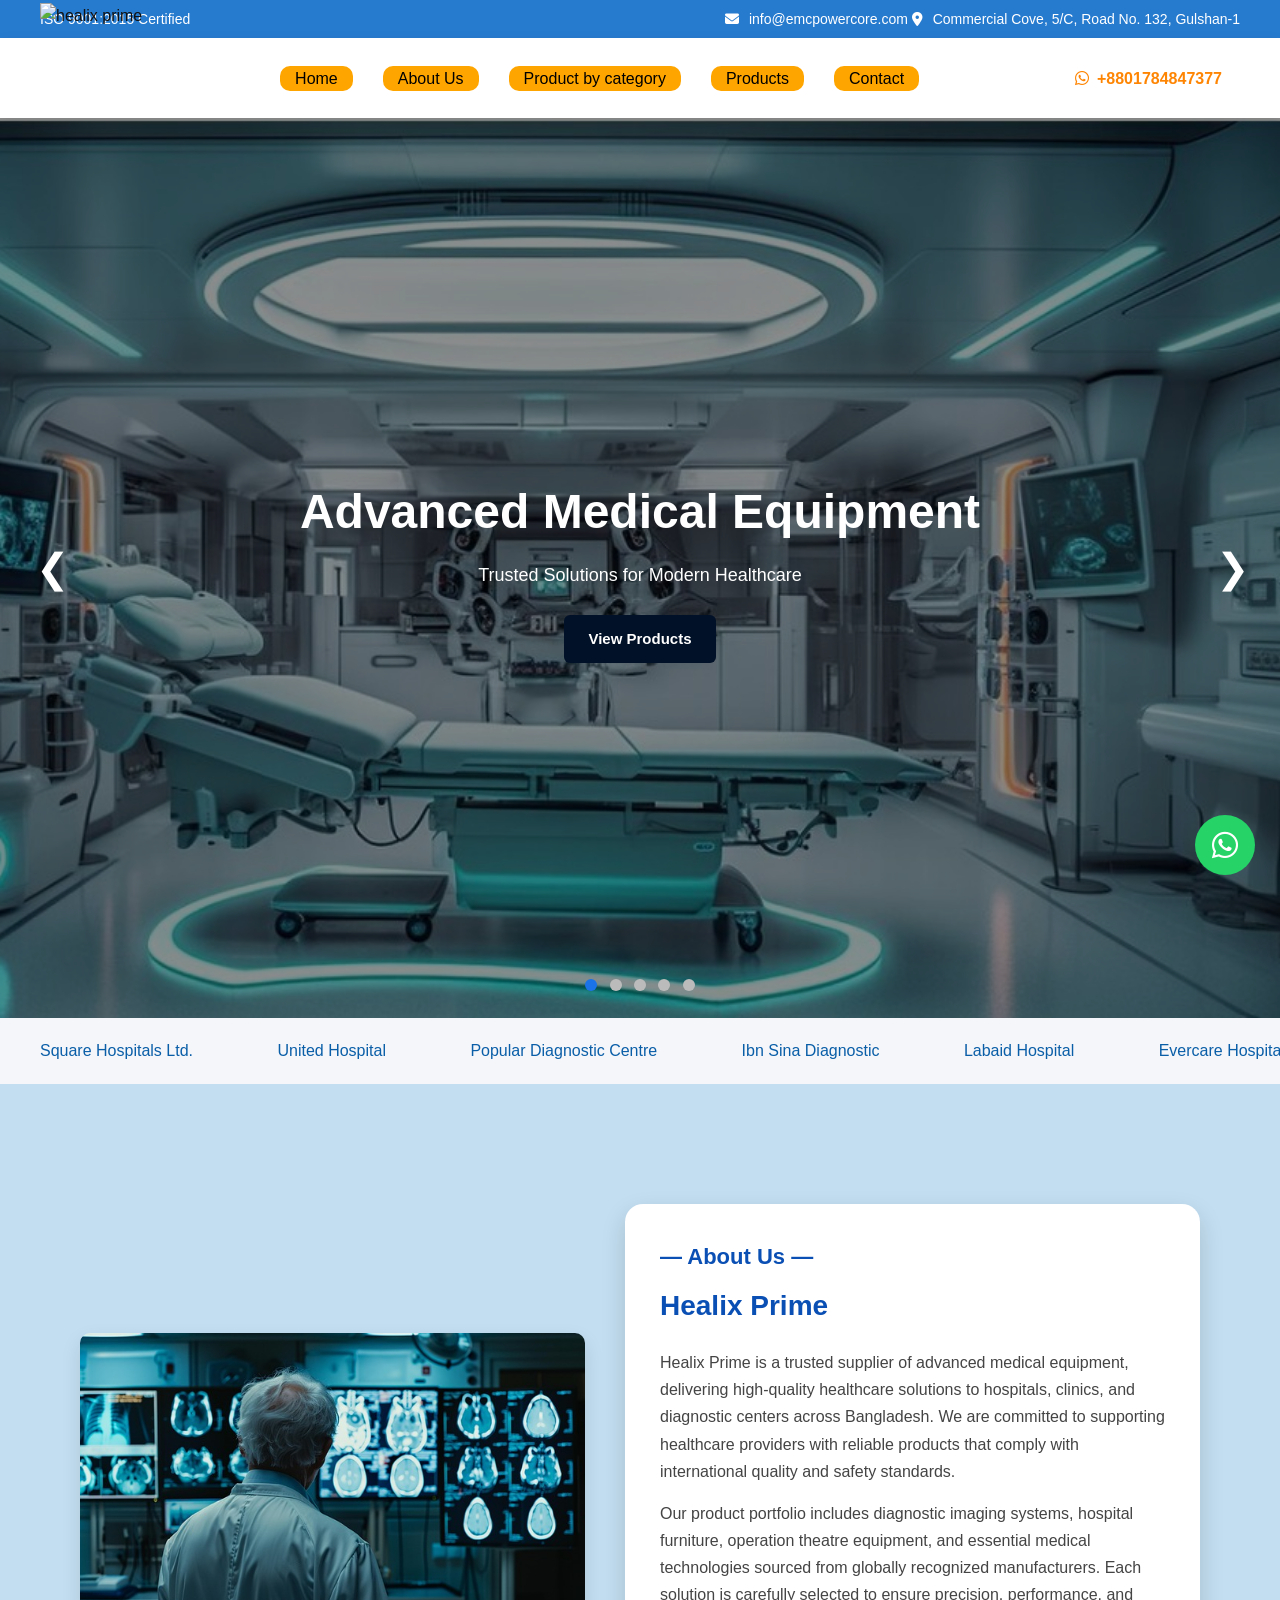
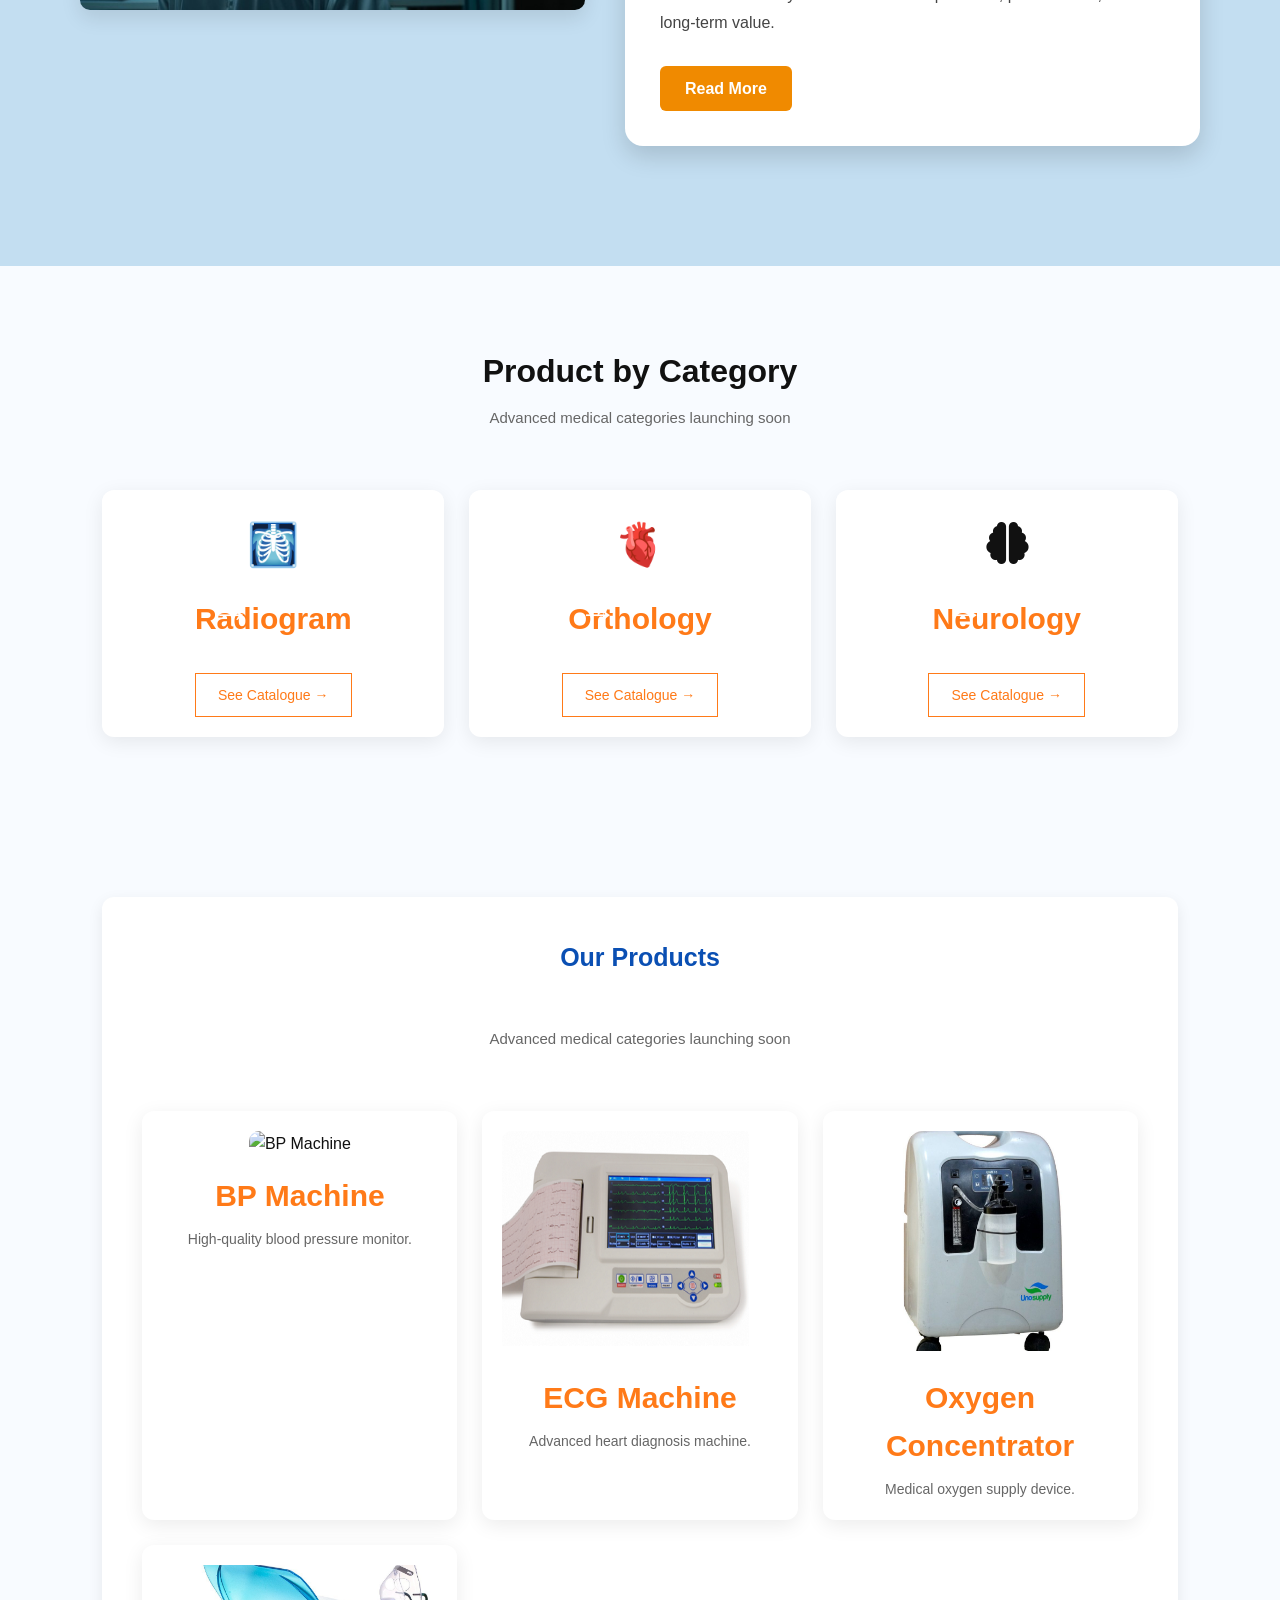
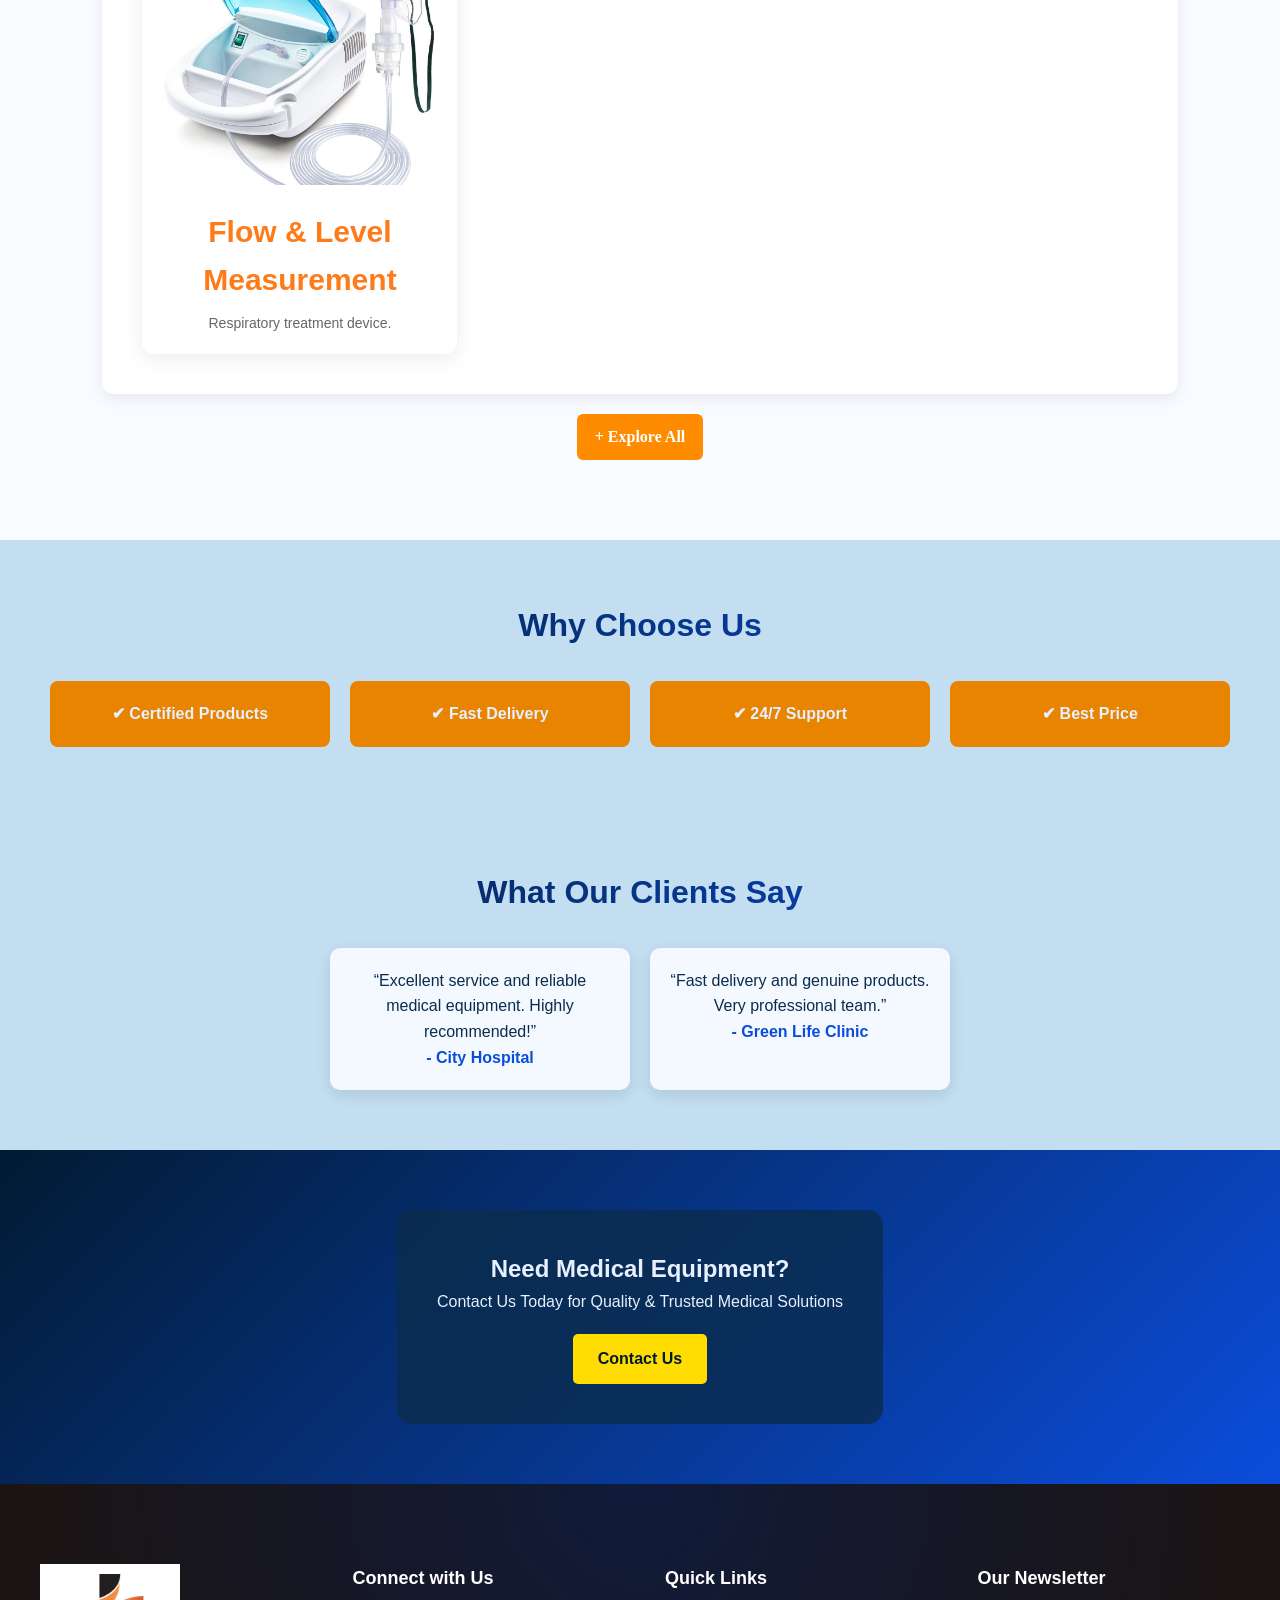
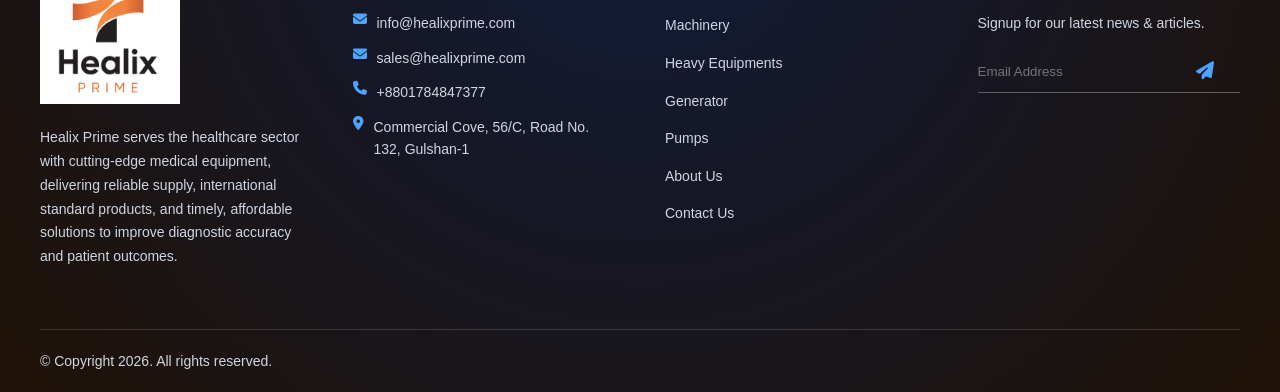
==== commit e3660ce1: "Update index.html" ====
--- a/index.html
+++ b/index.html
@@ -47,7 +47,7 @@
   <ul class="menu">
     <li><a href="index.html" target="_blank">Home</a></li>
         <li><a href="about.html"target="_blank">About Us</a></li>
-        <li><a href="Product.html"target="_blank">Product by category</a></li>
+        <li><a href="product.html"target="_blank">Product by category</a></li>
         <li><a href="category.html"target="_blank">Products</a></li>
         <li><a href="contact.html"target="_blank">Contact</a></li>
   </ul>
@@ -182,7 +182,7 @@
       <h3>Orthology</h3>
       <span class="coming"><span class="arrow">→</span></span>
 
-      <a href="product.html.html" class="catalog-btn">
+      <a href="product.html" class="catalog-btn">
         See Catalogue →
       </a>
     </div>
@@ -343,3 +343,5 @@
 </html>
 
 
+
+
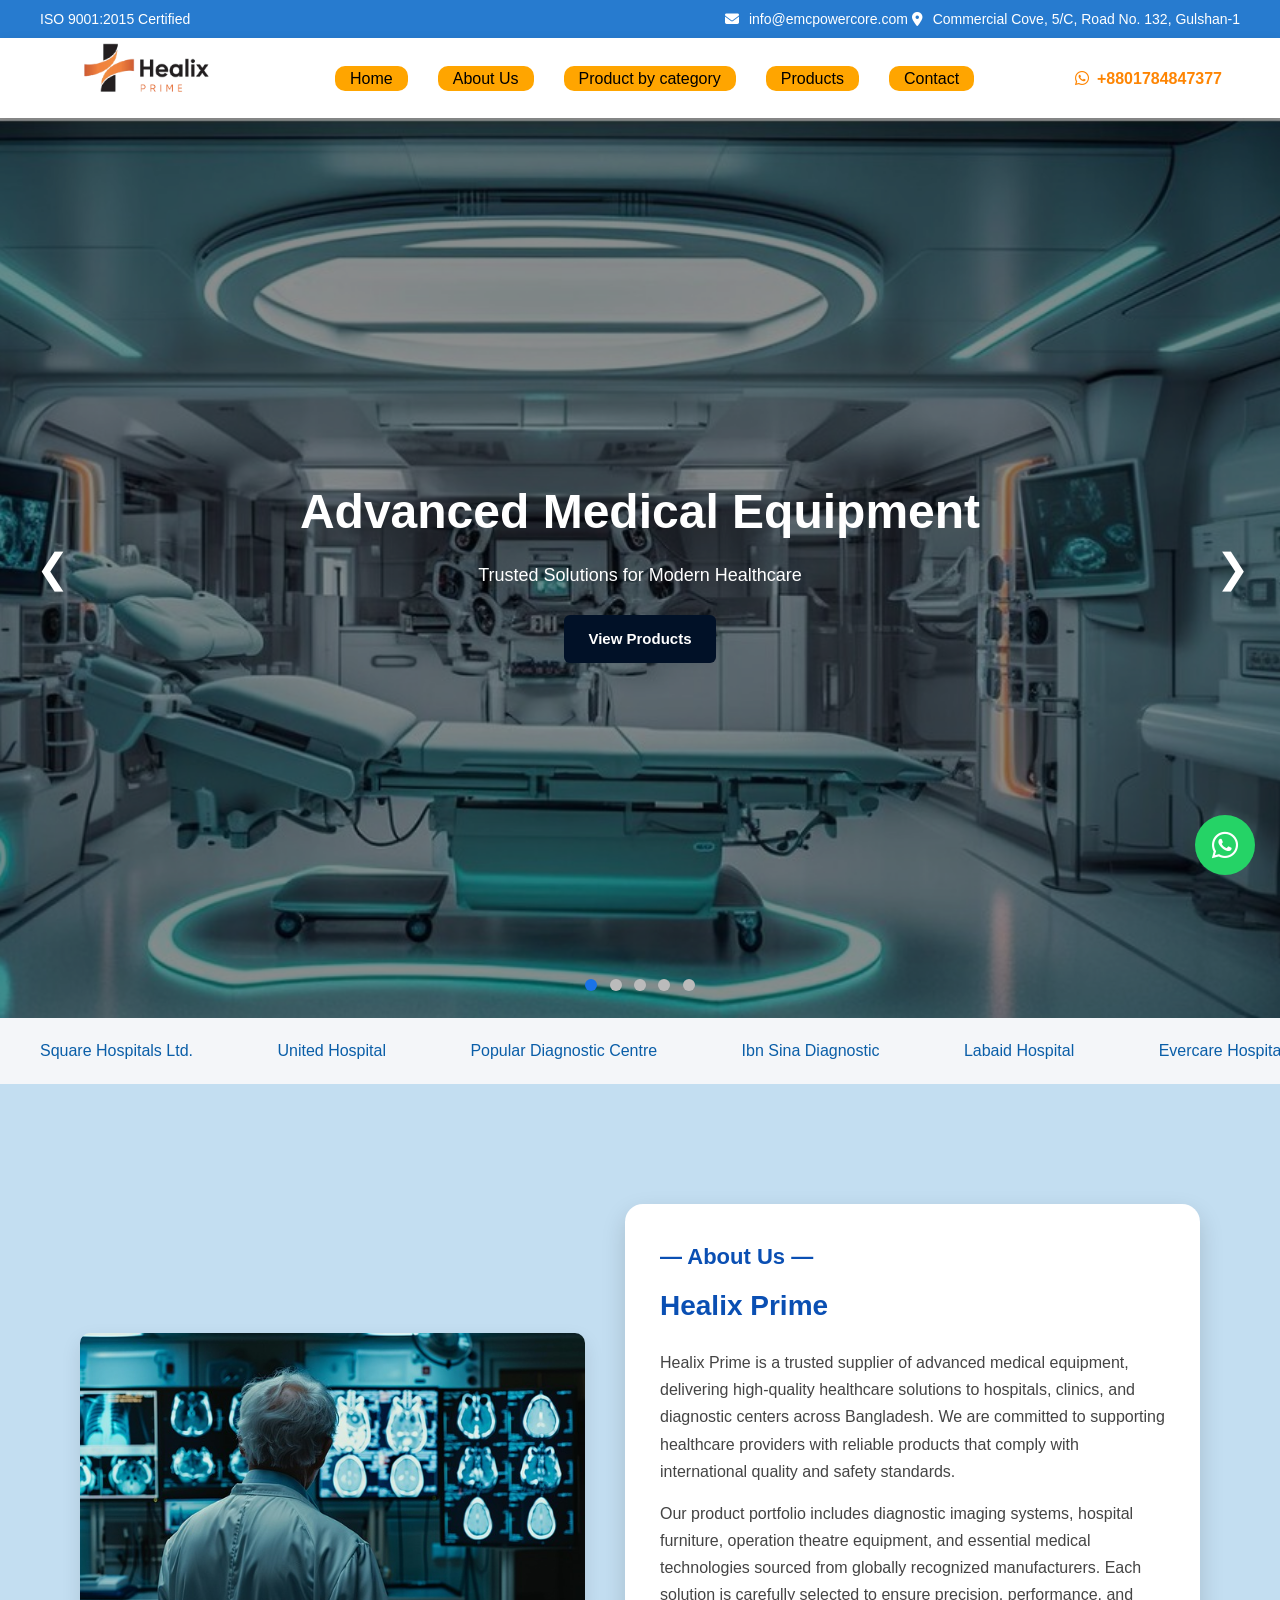
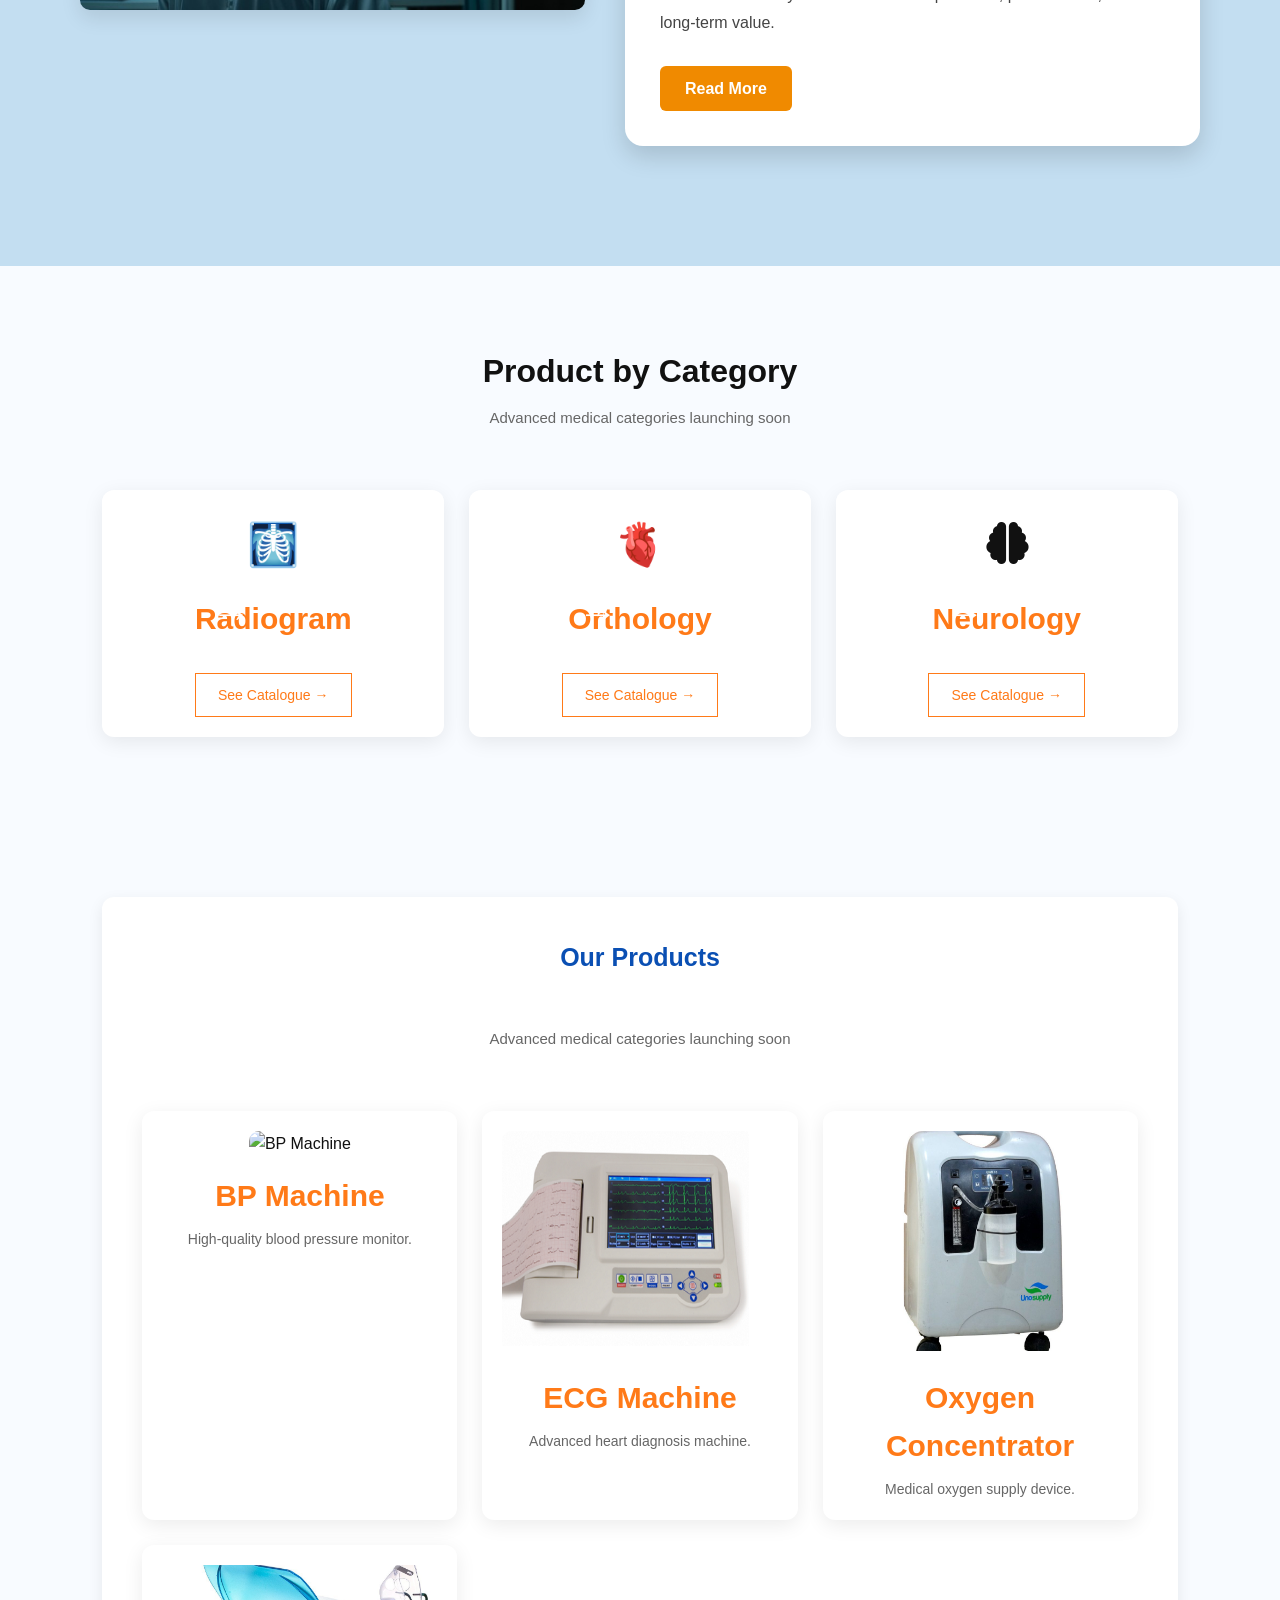
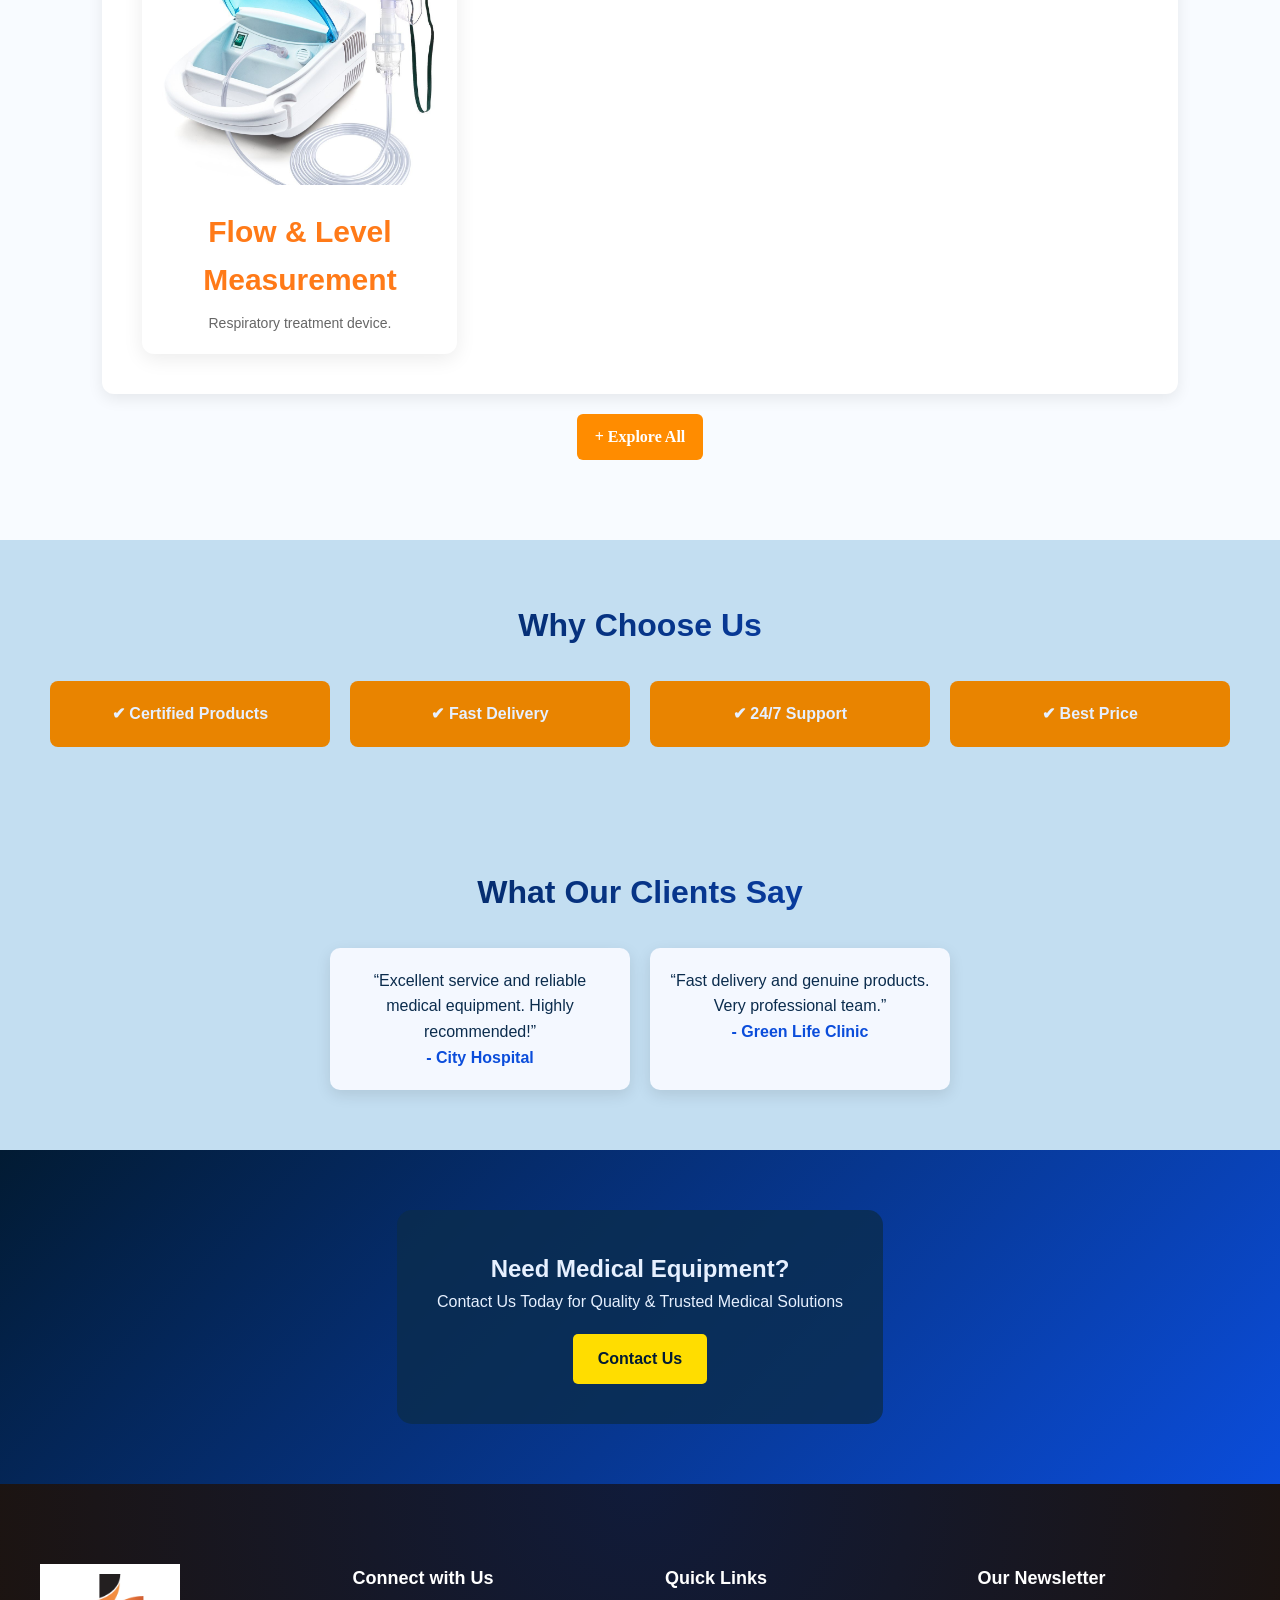
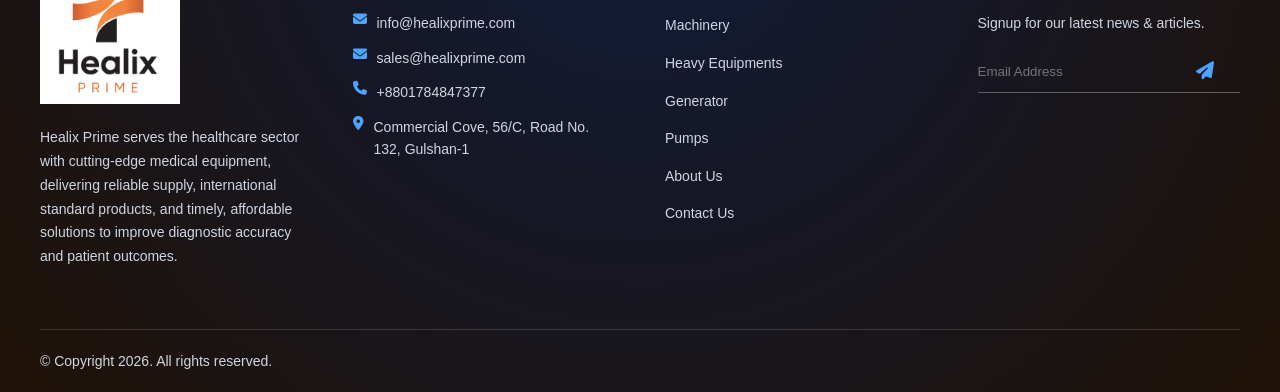
==== commit 5272b9dd: "Merge branch 'main' of https://github.com/saadtech189-eng/webproject into main" ====
--- a/index.html
+++ b/index.html
@@ -45,11 +45,11 @@
 
   <!-- MIDDLE MENU -->
   <ul class="menu">
-    <li><a href="index.html" target="_blank">Home</a></li>
-        <li><a href="about.html"target="_blank">About Us</a></li>
-        <li><a href="product.html"target="_blank">Product by category</a></li>
-        <li><a href="category.html"target="_blank">Products</a></li>
-        <li><a href="contact.html"target="_blank">Contact</a></li>
+    <li><a href="index.html" >Home</a></li>
+        <li><a href="about.html">About Us</a></li>
+        <li><a href="product.html">Product by category</a></li>
+        <li><a href="category.html">Products</a></li>
+        <li><a href="contact.html">Contact</a></li>
   </ul>
 
   <!-- RIGHT WHATSAPP -->
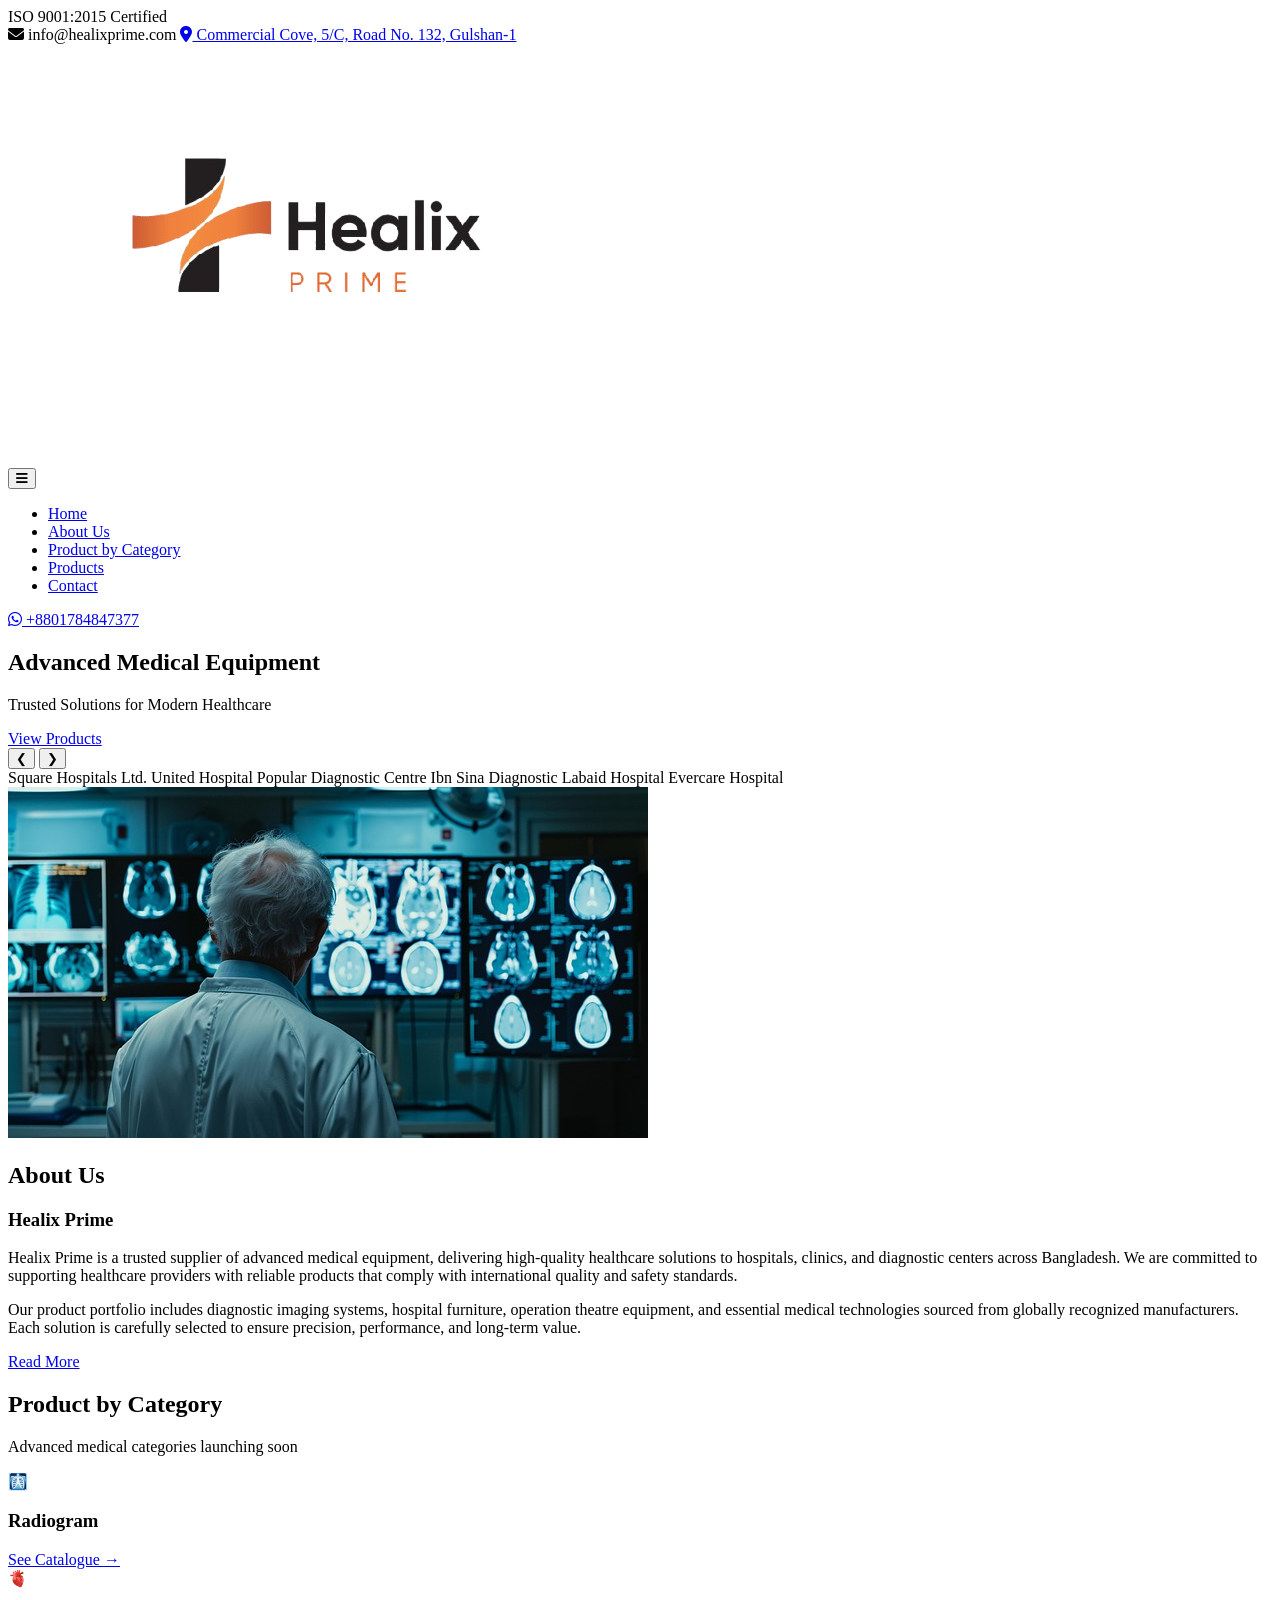
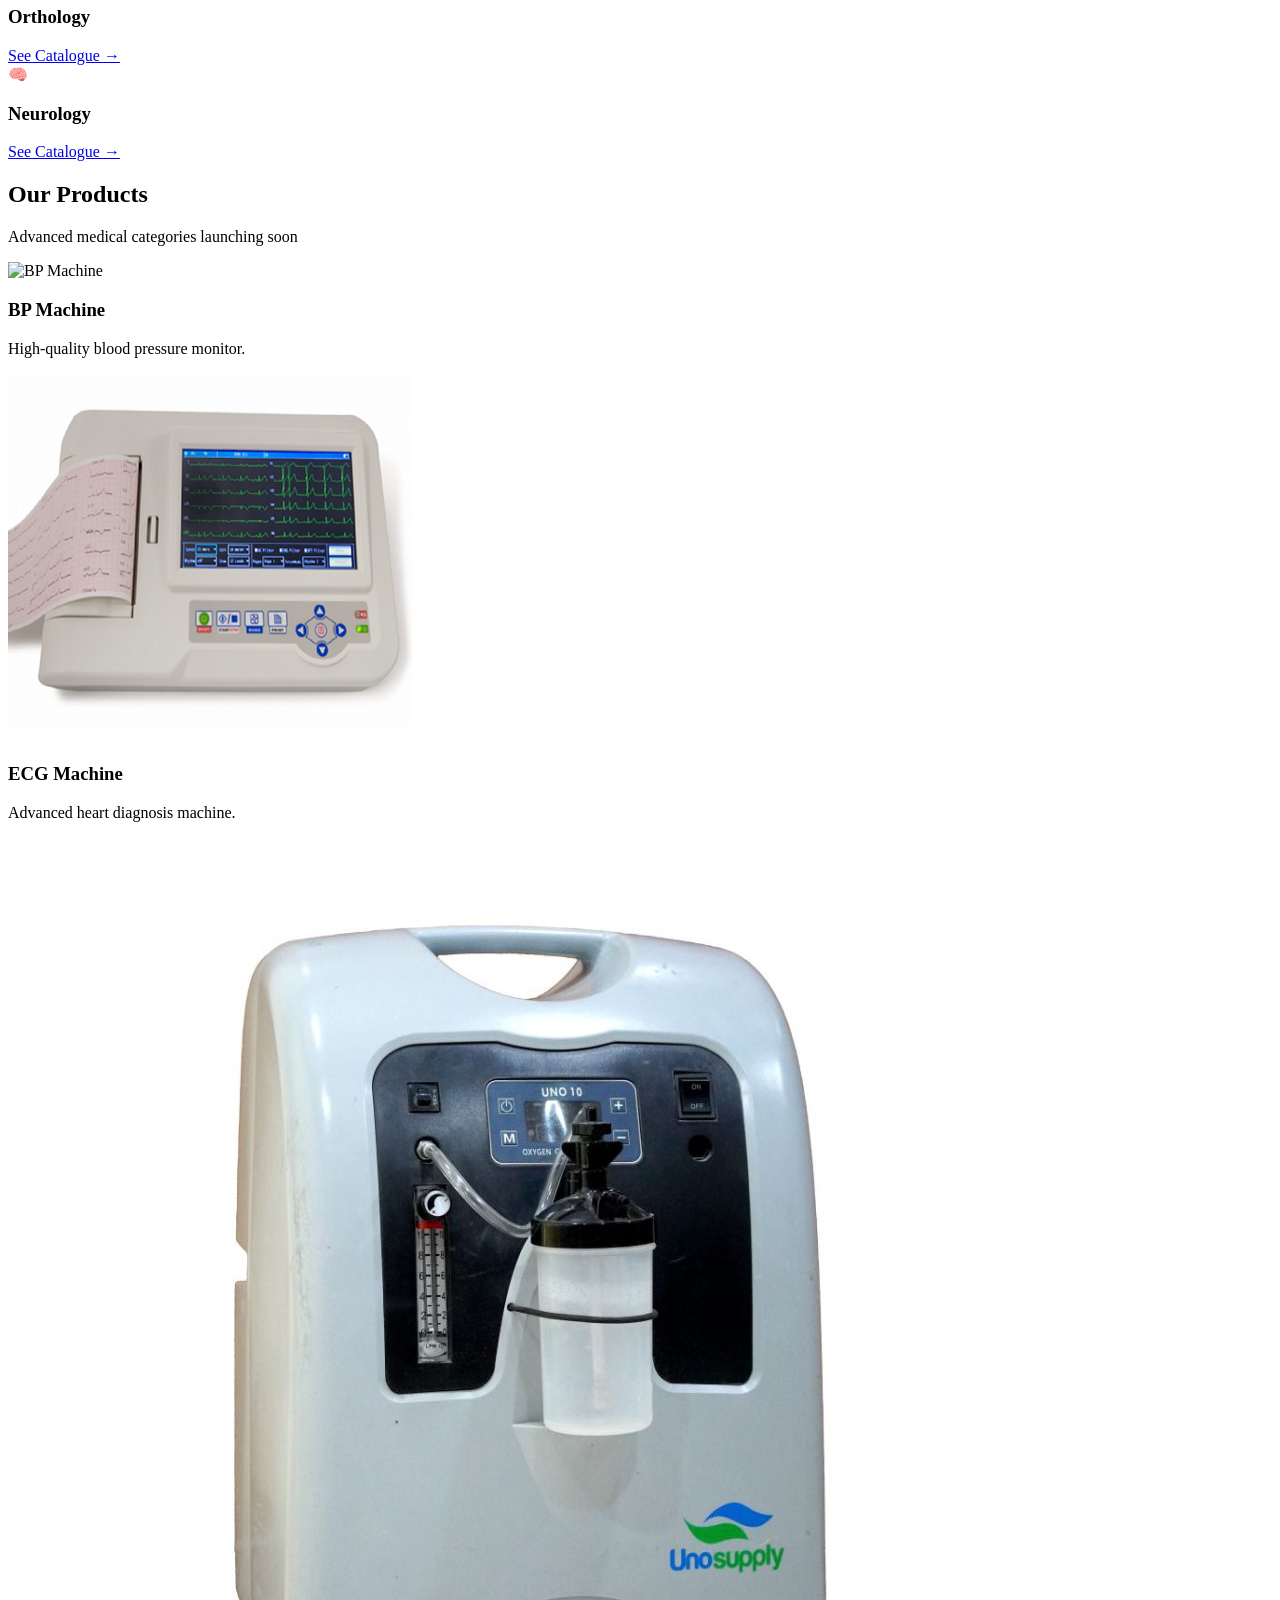
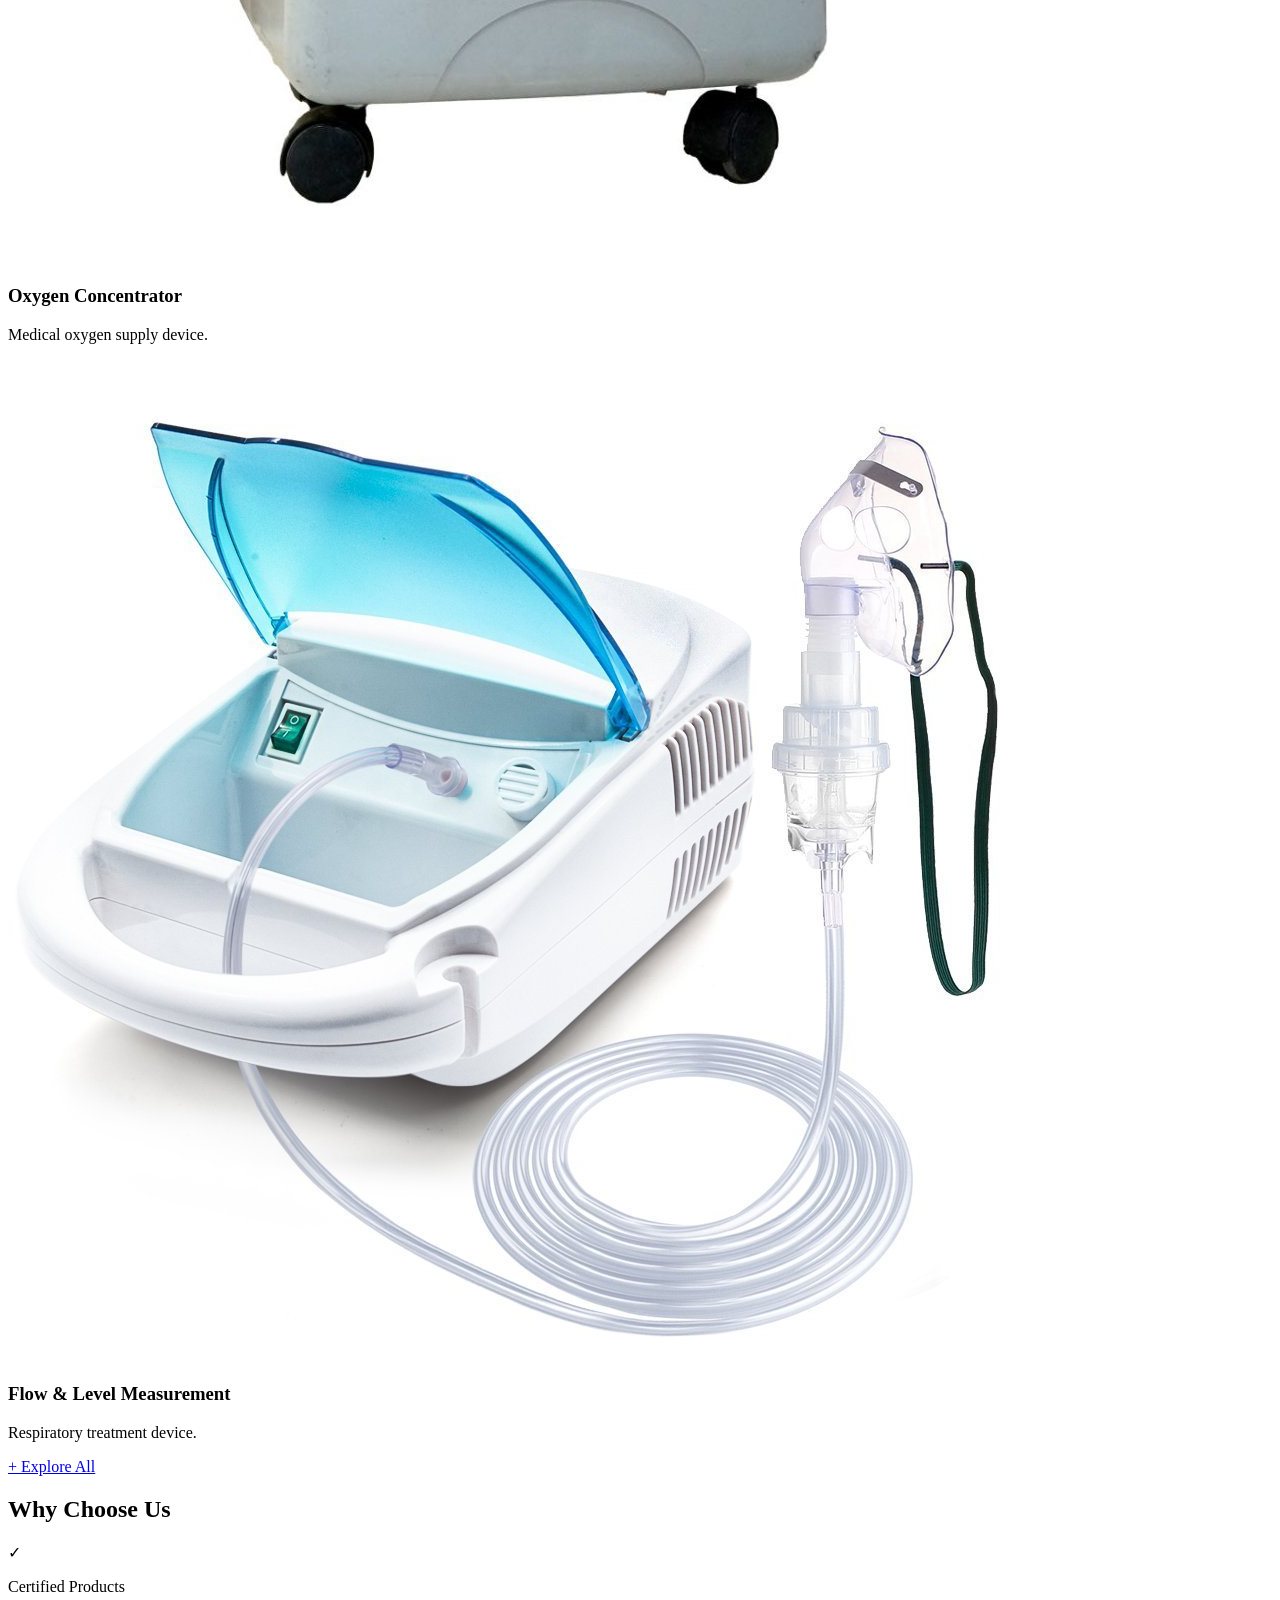
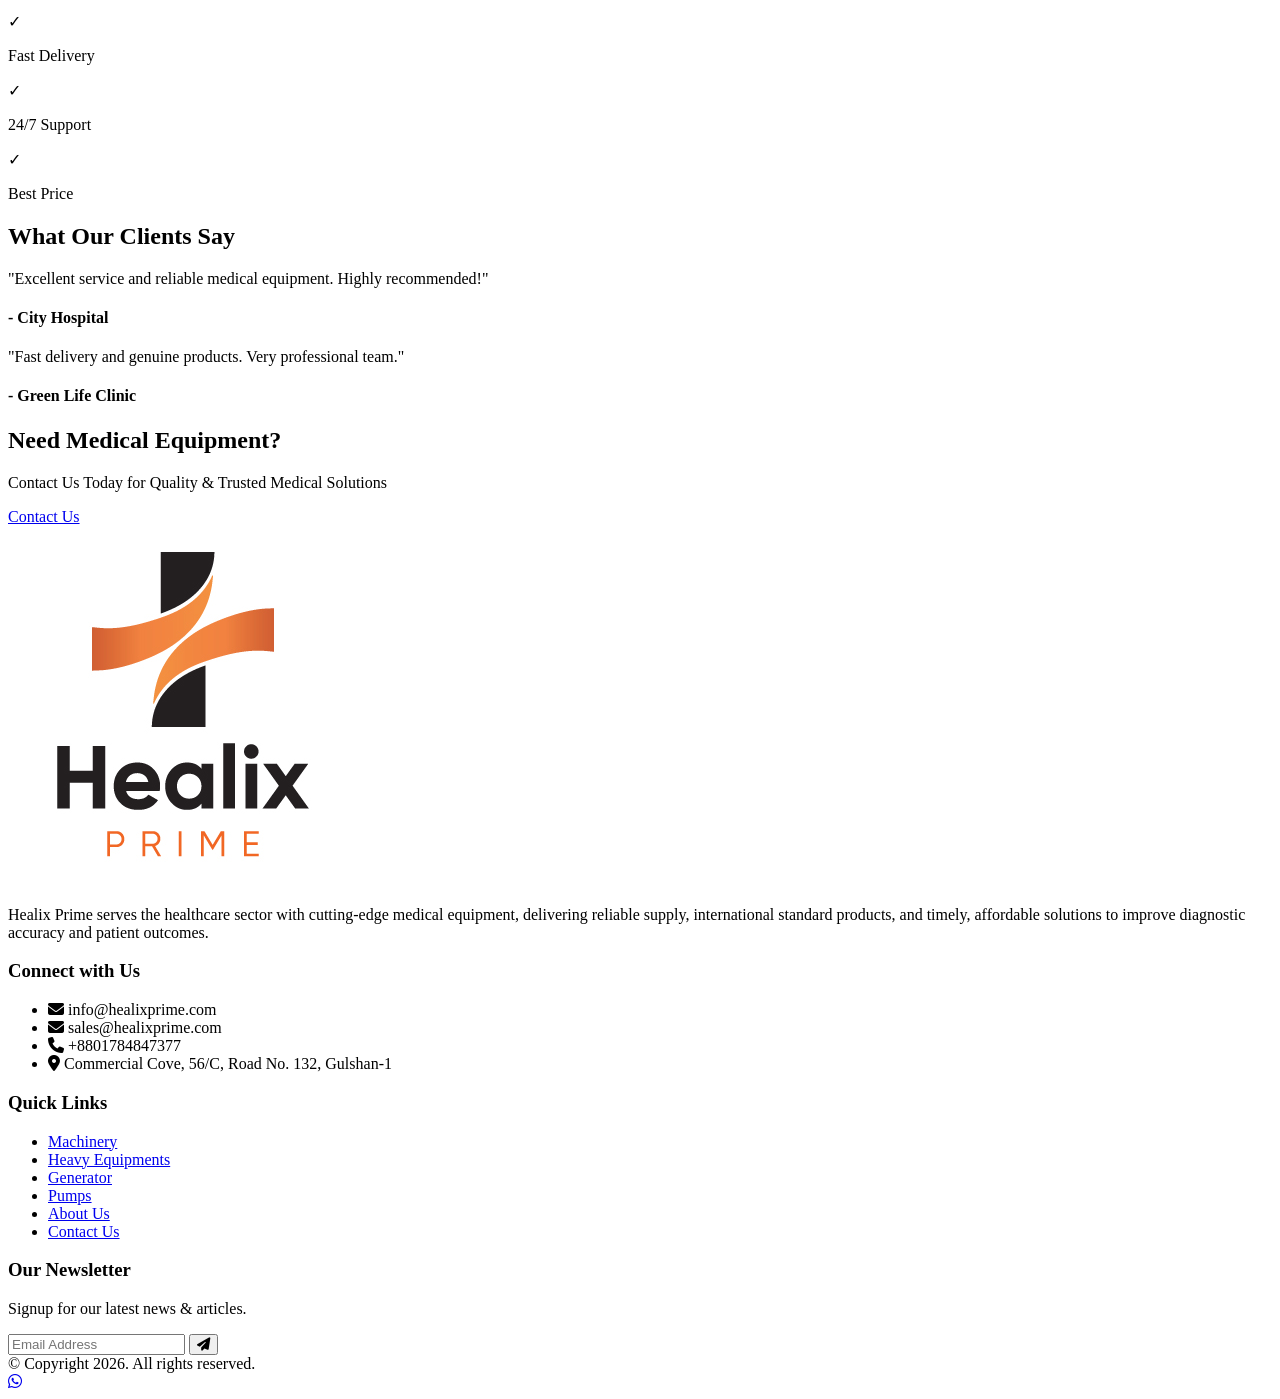
==== commit d7d626a2: "added tailwind css and fully responsive" ====
--- a/index.html
+++ b/index.html
@@ -1,347 +1,405 @@
-<!DOCTYPE html>
-<html>
-<head>
-  <meta charset="UTF-8">
-  <meta name="viewport" content="width=device-width, initial-scale=1.0">
-    <title>Healix Prime | Home</title>
-    <link rel="stylesheet" href="css/style.css">
-    <link rel="stylesheet" href="https://cdnjs.cloudflare.com/ajax/libs/font-awesome/6.5.1/css/all.min.css">
-
-
-</a>
-</head>
-
-<body id="myPage" data-spy="scroll" data-target=".navbar" data-offset="50">
-<div class="top-bar">
-  <!-- LEFT -->
-  <div class="top-left">
-    ISO 9001:2015 Certified
-  </div>
-
-  <!-- RIGHT -->
-  <div class="top-right">
-    <span>
-      <i class="fa fa-envelope"></i>
-      info@emcpowercore.com
-    </span>
-
-    <span>
-      <a href="https://www.google.com/maps?q=Commercial+Cove+Gulshan+1+Dhaka"
-         target="_blank">
-        <i class="fa fa-location-dot"></i>
-        Commercial Cove, 5/C, Road No. 132, Gulshan-1
-      </a>
-    </span>
-  </div>
-</div>
-
-
-
-<nav class="navbar">
-  <!-- LEFT LOGO -->
-  <div class="logo">
-    <img src="img/Healix-Prime-Logo_Print-removebg-preview.png" alt="healix prime">
-  </div>
-
-  <!-- MIDDLE MENU -->
-  <ul class="menu">
-    <li><a href="index.html" >Home</a></li>
-        <li><a href="about.html">About Us</a></li>
-        <li><a href="product.html">Product by category</a></li>
-        <li><a href="category.html">Products</a></li>
-        <li><a href="contact.html">Contact</a></li>
-  </ul>
-
-  <!-- RIGHT WHATSAPP -->
-  <div class="whatsapp">
-    <a href="https://wa.me/8801784847377" target="_blank">
-      <i class="fab fa-whatsapp"></i> +8801784847377
-    </a>
-  </div>
-</nav>
-<!-- SLIDER -->
-<section class="slider">
-
-  <div class="slide active" style="background-image:url('img/Medical\ .jpg')">
-    <div class="overlay">
-      <h1>Advanced Medical Equipment</h1>
-      <p>Trusted Solutions for Modern Healthcare</p>
-      <a class="btn">View Products</a>
-    </div>
-  </div>
-
-  <div class="slide" style="background-image:url('img/doctor-getting-patient-ready-ct-scan\ \(1\).jpg')">
-    <div class="overlay">
-      <h1>Diagnostic & Imaging Solutions</h1>
-      <p>Accuracy You Can Rely On</p>
-      <a class="btn">Explore Diagnostics</a>
-    </div>
-  </div>
-
-  <div class="slide" style="background-image:url('img/Surgical.jpg')">
-    <div class="overlay">
-      <h1>Surgical & OT Equipment</h1>
-      <p>Precision for Every Procedure</p>
-      <a class="btn">Our Equipment</a>
-    </div>
-  </div>
-
-<div class="slide" style="background-image:url('img/coronavirus-arrangement-with-blood-samples-vaccine\ \(1\).jpg')">
-    <div class="overlay">
-      <h1>Vaccine Machine</h1>
-      <p>Safe Storage & Precise Temperature Control for Vaccines</p>
-      <a class="btn">Our Products</a>
-    </div>
-  </div>
-  <div class="slide" style="background-image:url('img/25.jpg')">
-    <div class="overlay">
-      <h1>Disposable & Surgical Hand Gloves</h1>
-      <p>High-Quality Protection for Hospitals, Clinics & Laboratories</p>
-      <a class="btn">Our Products</a>
-    </div>
-  </div>
-
-  <span class="arrow left">&#10094;</span>
-  <span class="arrow right">&#10095;</span>
-
-  <div class="dots">
-    <span class="dot active"></span>
-    <span class="dot"></span>
-    <span class="dot"></span>
-    <span class="dot"></span>
-    <span class="dot"></span>
-  </div>
-
-</section>
-<section class="partner-section">
-  <div class="partner-slider">
-    <div class="partner-track">
-      <span>Square Hospitals Ltd.</span>
-      <span>United Hospital</span>
-      <span>Popular Diagnostic Centre</span>
-      <span>Ibn Sina Diagnostic</span>
-      <span>Labaid Hospital</span>
-      <span>Evercare Hospital</span>
-    </div>
-  </div>
-</section>
-<section class="about-section">
-  <div class="about-container">
-
-   <section class="about-section">
-  <div class="about-container">
-
-    <!-- Left Image -->
-    <div class="about-image">
-      <img src="img/about.jpg" alt="About Healix Prime">
-    </div>
-
-    <!-- Right Content -->
-    <div class="about-content">
-      <h2>— About Us —</h2>
-      <h3>Healix Prime</h3>
-      <p>
-        Healix Prime is a trusted supplier of advanced medical equipment, delivering
-        high-quality healthcare solutions to hospitals, clinics, and diagnostic
-        centers across Bangladesh. We are committed to supporting healthcare
-        providers with reliable products that comply with international quality
-        and safety standards.
-      </p>
-      <p>
-        Our product portfolio includes diagnostic imaging systems, hospital
-        furniture, operation theatre equipment, and essential medical technologies
-        sourced from globally recognized manufacturers. Each solution is carefully
-        selected to ensure precision, performance, and long-term value.
-      </p>
-
-      <a href="about.html" class="about-btn">Read More</a>
-    </div>
-
-  </div>
-</section>
-  </div>
-</section>
-<section class="product-category">
-  <h2>Product by Category</h2>
-  <p class="sub-text">Advanced medical categories launching soon</p>
-
-  <div class="category-grid">
-
-    <div class="category-card">
-      <div class="icon">🩻</div>
-      <h3>Radiogram</h3>
-      <span class="coming"><span class="arrow">→</span></span>
-
-      <a href="product.html" class="catalog-btn">
-        See Catalogue →
-      </a>
-    </div>
-
-    <div class="category-card">
-      <div class="icon">🫀</div>
-      <h3>Orthology</h3>
-      <span class="coming"><span class="arrow">→</span></span>
-
-      <a href="product.html" class="catalog-btn">
-        See Catalogue →
-      </a>
-    </div>
-
-    <div class="category-card">
-      <div class="icon">🧠</div>
-      <h3>Neurology</h3>
-      <span class="coming"></span><span class="arrow">→</span></span>
-
-      <a href="product.html" class="catalog-btn">
-        See Catalogue →
-      </a>
-    </div>
-
-  </div>
-</section>
-
-<section class="product-category">
-  <div class="container">
-    <div class="section-head">
-      <h2>Our Products</h2>
-       <p class="sub-text">Advanced medical categories launching soon</p>
-    </div>
-    <div class="category-grid">
-
-      <div class="category-card">
-        <img src="img/bp.jpg" alt="BP Machine">
-        <h3>BP Machine</h3>
-        <p>High-quality blood pressure monitor.</p>
-      </div>
-
-      <div class="category-card">
-        <img src="img/ECG.png" alt="ecg machine">
-        <h3>ECG Machine</h3>
-        <p>Advanced heart diagnosis machine.</p>
-      </div>
-
-      <div class="category-card">
-        <img src="img/oxygen concentrator.jpg" alt="oxygen concentrator">
-        <h3>Oxygen Concentrator</h3>
-        <p>Medical oxygen supply device.</p>
-      </div>
-
-      <div class="category-card">
-        <img src="img/nebulizer.jpg" alt="nebulizer">
-        <h3>Flow & Level Measurement</h3>
-        <p>Respiratory treatment device.</p>
-      </div>
-    </div>
-  </div>
-  <div class="section-top">
-       <a href="category.html" class="explore-all">+ Explore All</a>
-    </div>
-</section>
-<section class="why">
-  <h2>Why Choose Us</h2>
-  <div class="why-box">
-    <div>✔ Certified Products</div>
-    <div>✔ Fast Delivery</div>
-    <div>✔ 24/7 Support</div>
-    <div>✔ Best Price</div>
-  </div>
-</section>
-
-
-<!-- Testimonials -->
-<section class="testimonials">
-  <h2>What Our Clients Say</h2>
-  <div class="testimonial-box">
-    <div class="review">
-      “Excellent service and reliable medical equipment. Highly recommended!”
-      <h4>- City Hospital</h4>
-    </div>
-    <div class="review">
-      “Fast delivery and genuine products. Very professional team.”
-      <h4>- Green Life Clinic</h4>
-    </div>
-  </div>
-  
-</section>
-
-<!-- Call to Action -->
-<section class="cta">
-  <div class="cta-box">
-    <h2>Need Medical Equipment?</h2>
-    <p>Contact Us Today for Quality & Trusted Medical Solutions</p>
-    <a href="contact.html">Contact Us</a>
-  </div>
-</section>
-
-
-
-<!-- SLIDER END -->
-
-  <footer class="main-footer">
-  <div class="footer-container">
-
-    <!-- ABOUT -->
-    <div class="footer-col">
-      <img src="img/Untitled-1.jpg" class="footer-logo" alt="Logo">
-      <p>
-       Healix Prime serves the healthcare sector with cutting-edge medical equipment,
-        delivering reliable supply, international standard products, and timely, affordable solutions to improve diagnostic accuracy and patient outcomes.
-      </p>
-    </div>
-
-    <!-- CONNECT -->
-    <div class="footer-col">
-      <h3>Connect with Us</h3>
-      <ul class="footer-contact">
-        <li><i class="fa fa-envelope"></i> info@healixprime.com</li>
-        <li><i class="fa fa-envelope"></i> sales@healixprime.com</li>
-        <li><i class="fa fa-phone"></i> +8801784847377</li>
-        <li>
-          <i class="fa fa-location-dot"></i>
-          Commercial Cove, 56/C, Road No. 132, Gulshan-1
-        </li>
-      </ul>
-    </div>
-
-    <!-- QUICK LINKS -->
-    <div class="footer-col">
-      <h3>Quick Links</h3>
-      <ul class="footer-links">
-        <li><a href="#">Machinery</a></li>
-        <li><a href="#">Heavy Equipments</a></li>
-        <li><a href="#">Generator</a></li>
-        <li><a href="#">Pumps</a></li>
-        <li><a href="#">About Us</a></li>
-        <li><a href="#">Contact Us</a></li>
-      </ul>
-    </div>
-
-    <!-- NEWSLETTER -->
-    <div class="footer-col">
-      <h3>Our Newsletter</h3>
-      <p>Signup for our latest news & articles.</p>
-      <div class="footer-newsletter">
-        <input type="email" placeholder="Email Address">
-        <button><i class="fa fa-paper-plane"></i></button>
-      </div>
-    </div>
-
-  </div>
-
-  <!-- BOTTOM -->
-  <div class="footer-bottom">
-    © Copyright 2026. All rights reserved.
-  </div>
-</footer>
-
-
-<script src="js/script.js"></script>
-<a href="https://wa.me/8801798444163" target="_blank" class="whatsapp-float">
-    <i class="fab fa-whatsapp"></i>
-</body>
-
-</html>
-
-
-
-
+<!DOCTYPE html>
+<html lang="en">
+<head>
+  <meta charset="UTF-8">
+  <meta name="viewport" content="width=device-width, initial-scale=1.0">
+  <title>Healix Prime | Home</title>
+  <script src="https://cdn.tailwindcss.com"></script>
+  <link rel="stylesheet" href="https://cdnjs.cloudflare.com/ajax/libs/font-awesome/6.5.1/css/all.min.css">
+  <style>
+    .whatsapp-float {
+      animation: pulse-animation 2s infinite;
+    }
+    @keyframes pulse-animation {
+      0% {
+        box-shadow: 0 0 0 0 rgba(37, 211, 102, 0.7);
+      }
+      70% {
+        box-shadow: 0 0 0 20px rgba(37, 211, 102, 0);
+      }
+      100% {
+        box-shadow: 0 0 0 0 rgba(37, 211, 102, 0);
+      }
+    }
+    .slide.active {
+      display: block !important;
+    }
+    .slide {
+      display: none;
+    }
+    .dot.active {
+      @apply bg-white;
+    }
+  </style>
+</head>
+
+<body class="font-serif">
+<!-- ===== TOP BAR ===== -->
+<div class="bg-blue-600 text-white py-2 px-4 md:px-10 flex flex-col md:flex-row justify-between items-center gap-4 text-xs md:text-sm">
+  <div class="text-center md:text-left">
+    ISO 9001:2015 Certified
+  </div>
+  <div class="flex flex-col md:flex-row gap-4 text-center md:text-right">
+    <span class="flex items-center justify-center md:justify-end gap-2">
+      <i class="fa fa-envelope"></i>
+      info@healixprime.com
+    </span>
+    <span class="flex items-center justify-center md:justify-end gap-2">
+      <a href="https://www.google.com/maps?q=Commercial+Cove+Gulshan+1+Dhaka" target="_blank" class="flex items-center gap-2 hover:opacity-80">
+        <i class="fa fa-location-dot"></i>
+        Commercial Cove, 5/C, Road No. 132, Gulshan-1
+      </a>
+    </span>
+  </div>
+</div>
+
+<!-- ===== NAVBAR ===== -->
+<nav class="bg-white shadow-md sticky top-0 z-50 py-4 px-4 md:px-10">
+  <div class="flex justify-between items-center flex-wrap gap-4">
+    <!-- Logo -->
+    <div class="w-32 md:w-40">
+      <img src="img/Healix-Prime-Logo_Print-removebg-preview.png" alt="Healix Prime" class="w-full">
+    </div>
+
+    <!-- Hamburger Menu (Mobile) -->
+    <button id="menu-toggle" class="md:hidden text-gray-700 text-2xl">
+      <i class="fas fa-bars"></i>
+    </button>
+
+    <!-- Menu -->
+    <ul id="menu" class="hidden md:flex flex-col md:flex-row gap-4 md:gap-6 w-full md:w-auto absolute md:static top-full left-0 right-0 bg-white md:bg-transparent p-4 md:p-0 text-center md:text-left">
+      <li><a href="index.html" class="text-gray-700 hover:text-blue-600 transition">Home</a></li>
+      <li><a href="about.html" class="text-gray-700 hover:text-blue-600 transition">About Us</a></li>
+      <li><a href="product.html" class="text-gray-700 hover:text-blue-600 transition">Product by Category</a></li>
+      <li><a href="category.html" class="text-gray-700 hover:text-blue-600 transition">Products</a></li>
+      <li><a href="contact.html" class="text-gray-700 hover:text-blue-600 transition">Contact</a></li>
+    </ul>
+
+    <!-- WhatsApp -->
+    <div class="hidden md:block">
+      <a href="https://wa.me/8801784847377" target="_blank" class="flex items-center gap-2 bg-green-500 text-white px-4 py-2 rounded-lg hover:bg-green-600 transition">
+        <i class="fab fa-whatsapp"></i>
+        <span class="hidden lg:inline">+8801784847377</span>
+      </a>
+    </div>
+  </div>
+</nav>
+
+<!-- ===== SLIDER ===== -->
+<section class="relative w-full h-96 md:h-screen overflow-hidden">
+  <!-- Slide 1 -->
+  <div class="slide active absolute w-full h-full bg-cover bg-center" style="background-image:url('img/Medical.jpg')">
+    <div class="absolute inset-0 bg-black bg-opacity-40 flex flex-col items-center justify-center text-white text-center px-4">
+      <h1 class="text-3xl md:text-5xl font-bold mb-4">Advanced Medical Equipment</h1>
+      <p class="text-lg md:text-xl mb-6">Trusted Solutions for Modern Healthcare</p>
+      <a href="category.html" class="bg-blue-600 text-white px-8 py-3 rounded-lg hover:bg-blue-700 transition">View Products</a>
+    </div>
+  </div>
+
+  <!-- Slide 2 -->
+  <div class="slide absolute w-full h-full bg-cover bg-center" style="background-image:url('img/doctor-getting-patient-ready-ct-scan.jpg')">
+    <div class="absolute inset-0 bg-black bg-opacity-40 flex flex-col items-center justify-center text-white text-center px-4">
+      <h1 class="text-3xl md:text-5xl font-bold mb-4">Diagnostic & Imaging Solutions</h1>
+      <p class="text-lg md:text-xl mb-6">Accuracy You Can Rely On</p>
+      <a href="category.html" class="bg-blue-600 text-white px-8 py-3 rounded-lg hover:bg-blue-700 transition">Explore Diagnostics</a>
+    </div>
+  </div>
+
+  <!-- Slide 3 -->
+  <div class="slide absolute w-full h-full bg-cover bg-center" style="background-image:url('img/Surgical.jpg')">
+    <div class="absolute inset-0 bg-black bg-opacity-40 flex flex-col items-center justify-center text-white text-center px-4">
+      <h1 class="text-3xl md:text-5xl font-bold mb-4">Surgical & OT Equipment</h1>
+      <p class="text-lg md:text-xl mb-6">Precision for Every Procedure</p>
+      <a href="category.html" class="bg-blue-600 text-white px-8 py-3 rounded-lg hover:bg-blue-700 transition">Our Equipment</a>
+    </div>
+  </div>
+
+  <!-- Slide 4 -->
+  <div class="slide absolute w-full h-full bg-cover bg-center" style="background-image:url('img/coronavirus-arrangement-with-blood-samples-vaccine.jpg')">
+    <div class="absolute inset-0 bg-black bg-opacity-40 flex flex-col items-center justify-center text-white text-center px-4">
+      <h1 class="text-3xl md:text-5xl font-bold mb-4">Vaccine Machine</h1>
+      <p class="text-lg md:text-xl mb-6">Safe Storage & Precise Temperature Control for Vaccines</p>
+      <a href="category.html" class="bg-blue-600 text-white px-8 py-3 rounded-lg hover:bg-blue-700 transition">Our Products</a>
+    </div>
+  </div>
+
+  <!-- Slide 5 -->
+  <div class="slide absolute w-full h-full bg-cover bg-center" style="background-image:url('img/25.jpg')">
+    <div class="absolute inset-0 bg-black bg-opacity-40 flex flex-col items-center justify-center text-white text-center px-4">
+      <h1 class="text-3xl md:text-5xl font-bold mb-4">Disposable & Surgical Hand Gloves</h1>
+      <p class="text-lg md:text-xl mb-6">High-Quality Protection for Hospitals, Clinics & Laboratories</p>
+      <a href="category.html" class="bg-blue-600 text-white px-8 py-3 rounded-lg hover:bg-blue-700 transition">Our Products</a>
+    </div>
+  </div>
+
+  <!-- Navigation Arrows -->
+  <button class="arrow-left absolute left-4 top-1/2 transform -translate-y-1/2 bg-white bg-opacity-50 hover:bg-opacity-75 text-gray-800 w-10 h-10 rounded-full flex items-center justify-center text-xl z-10 transition">
+    &#10094;
+  </button>
+  <button class="arrow-right absolute right-4 top-1/2 transform -translate-y-1/2 bg-white bg-opacity-50 hover:bg-opacity-75 text-gray-800 w-10 h-10 rounded-full flex items-center justify-center text-xl z-10 transition">
+    &#10095;
+  </button>
+
+  <!-- Dots -->
+  <div class="absolute bottom-6 left-1/2 transform -translate-x-1/2 flex gap-2">
+    <span class="dot active w-3 h-3 bg-white rounded-full cursor-pointer opacity-70"></span>
+    <span class="dot w-3 h-3 bg-gray-400 rounded-full cursor-pointer opacity-70"></span>
+    <span class="dot w-3 h-3 bg-gray-400 rounded-full cursor-pointer opacity-70"></span>
+    <span class="dot w-3 h-3 bg-gray-400 rounded-full cursor-pointer opacity-70"></span>
+    <span class="dot w-3 h-3 bg-gray-400 rounded-full cursor-pointer opacity-70"></span>
+  </div>
+</section>
+
+<!-- ===== PARTNER SECTION ===== -->
+<section class="py-12 bg-gray-50 overflow-hidden">
+  <div class="max-w-7xl mx-auto px-4">
+    <div class="flex flex-wrap justify-center items-center gap-8 text-center text-gray-700 font-semibold">
+      <span>Square Hospitals Ltd.</span>
+      <span>United Hospital</span>
+      <span>Popular Diagnostic Centre</span>
+      <span>Ibn Sina Diagnostic</span>
+      <span>Labaid Hospital</span>
+      <span>Evercare Hospital</span>
+    </div>
+  </div>
+</section>
+
+<!-- ===== ABOUT SECTION ===== -->
+<section class="py-16 md:py-24 px-4">
+  <div class="max-w-6xl mx-auto">
+    <div class="grid grid-cols-1 md:grid-cols-2 gap-8 md:gap-12 items-center">
+      <!-- Left Image -->
+      <div class="order-2 md:order-1">
+        <img src="img/about.jpg" alt="About Healix Prime" class="w-full rounded-lg shadow-lg">
+      </div>
+
+      <!-- Right Content -->
+      <div class="order-1 md:order-2">
+        <h2 class="text-3xl md:text-4xl font-bold text-gray-800 mb-4">About Us</h2>
+        <h3 class="text-2xl md:text-3xl text-blue-600 font-bold mb-6">Healix Prime</h3>
+        <p class="text-gray-600 leading-relaxed mb-4">
+          Healix Prime is a trusted supplier of advanced medical equipment, delivering high-quality healthcare solutions to hospitals, clinics, and diagnostic centers across Bangladesh. We are committed to supporting healthcare providers with reliable products that comply with international quality and safety standards.
+        </p>
+        <p class="text-gray-600 leading-relaxed mb-6">
+          Our product portfolio includes diagnostic imaging systems, hospital furniture, operation theatre equipment, and essential medical technologies sourced from globally recognized manufacturers. Each solution is carefully selected to ensure precision, performance, and long-term value.
+        </p>
+        <a href="about.html" class="inline-block bg-blue-600 text-white px-8 py-3 rounded-lg hover:bg-blue-700 transition">Read More</a>
+      </div>
+    </div>
+  </div>
+</section>
+
+<!-- ===== PRODUCT CATEGORY SECTION ===== -->
+<section class="py-16 md:py-24 px-4 bg-blue-50">
+  <div class="max-w-6xl mx-auto text-center">
+    <h2 class="text-3xl md:text-4xl font-bold text-gray-800 mb-2">Product by Category</h2>
+    <p class="text-gray-600 mb-12">Advanced medical categories launching soon</p>
+
+    <div class="grid grid-cols-1 md:grid-cols-2 lg:grid-cols-3 gap-6 mb-12">
+      <!-- Card 1 -->
+      <div class="bg-white rounded-lg shadow-lg p-8 hover:shadow-xl hover:-translate-y-2 transition cursor-pointer">
+        <div class="text-5xl mb-4">🩻</div>
+        <h3 class="text-xl font-bold text-orange-500 mb-4">Radiogram</h3>
+        <a href="product.html" class="inline-block border-2 border-orange-500 text-orange-500 px-6 py-2 rounded hover:bg-orange-500 hover:text-white transition">
+          See Catalogue →
+        </a>
+      </div>
+
+      <!-- Card 2 -->
+      <div class="bg-white rounded-lg shadow-lg p-8 hover:shadow-xl hover:-translate-y-2 transition cursor-pointer">
+        <div class="text-5xl mb-4">🫀</div>
+        <h3 class="text-xl font-bold text-orange-500 mb-4">Orthology</h3>
+        <a href="product.html" class="inline-block border-2 border-orange-500 text-orange-500 px-6 py-2 rounded hover:bg-orange-500 hover:text-white transition">
+          See Catalogue →
+        </a>
+      </div>
+
+      <!-- Card 3 -->
+      <div class="bg-white rounded-lg shadow-lg p-8 hover:shadow-xl hover:-translate-y-2 transition cursor-pointer">
+        <div class="text-5xl mb-4">🧠</div>
+        <h3 class="text-xl font-bold text-orange-500 mb-4">Neurology</h3>
+        <a href="product.html" class="inline-block border-2 border-orange-500 text-orange-500 px-6 py-2 rounded hover:bg-orange-500 hover:text-white transition">
+          See Catalogue →
+        </a>
+      </div>
+    </div>
+  </div>
+</section>
+
+<!-- ===== OUR PRODUCTS SECTION ===== -->
+<section class="py-16 md:py-24 px-4">
+  <div class="max-w-6xl mx-auto">
+    <div class="text-center mb-12">
+      <h2 class="text-3xl md:text-4xl font-bold text-gray-800 mb-2">Our Products</h2>
+      <p class="text-gray-600">Advanced medical categories launching soon</p>
+    </div>
+
+    <div class="grid grid-cols-1 md:grid-cols-2 lg:grid-cols-4 gap-6 mb-12">
+      <!-- Product 1 -->
+      <div class="bg-white rounded-lg shadow-lg overflow-hidden hover:shadow-xl hover:-translate-y-1 transition">
+        <img src="img/bp.jpg" alt="BP Machine" class="w-full h-48 object-cover">
+        <div class="p-4">
+          <h3 class="font-bold text-lg text-gray-800 mb-2">BP Machine</h3>
+          <p class="text-gray-600 text-sm">High-quality blood pressure monitor.</p>
+        </div>
+      </div>
+
+      <!-- Product 2 -->
+      <div class="bg-white rounded-lg shadow-lg overflow-hidden hover:shadow-xl hover:-translate-y-1 transition">
+        <img src="img/ECG.png" alt="ECG Machine" class="w-full h-48 object-cover">
+        <div class="p-4">
+          <h3 class="font-bold text-lg text-gray-800 mb-2">ECG Machine</h3>
+          <p class="text-gray-600 text-sm">Advanced heart diagnosis machine.</p>
+        </div>
+      </div>
+
+      <!-- Product 3 -->
+      <div class="bg-white rounded-lg shadow-lg overflow-hidden hover:shadow-xl hover:-translate-y-1 transition">
+        <img src="img/oxygen concentrator.jpg" alt="Oxygen Concentrator" class="w-full h-48 object-cover">
+        <div class="p-4">
+          <h3 class="font-bold text-lg text-gray-800 mb-2">Oxygen Concentrator</h3>
+          <p class="text-gray-600 text-sm">Medical oxygen supply device.</p>
+        </div>
+      </div>
+
+      <!-- Product 4 -->
+      <div class="bg-white rounded-lg shadow-lg overflow-hidden hover:shadow-xl hover:-translate-y-1 transition">
+        <img src="img/nebulizer.jpg" alt="Nebulizer" class="w-full h-48 object-cover">
+        <div class="p-4">
+          <h3 class="font-bold text-lg text-gray-800 mb-2">Flow & Level Measurement</h3>
+          <p class="text-gray-600 text-sm">Respiratory treatment device.</p>
+        </div>
+      </div>
+    </div>
+
+    <div class="text-center">
+      <a href="category.html" class="inline-block bg-blue-600 text-white px-8 py-3 rounded-lg hover:bg-blue-700 transition">+ Explore All</a>
+    </div>
+  </div>
+</section>
+
+<!-- ===== WHY CHOOSE US ===== -->
+<section class="py-16 md:py-24 px-4 bg-gradient-to-r from-blue-50 to-blue-100">
+  <div class="max-w-6xl mx-auto text-center">
+    <h2 class="text-3xl md:text-4xl font-bold text-gray-800 mb-12">Why Choose Us</h2>
+    <div class="grid grid-cols-1 md:grid-cols-2 lg:grid-cols-4 gap-6">
+      <div class="bg-white rounded-lg p-6 shadow-md hover:shadow-lg transition">
+        <div class="text-3xl text-green-500 mb-2">✓</div>
+        <p class="font-semibold text-gray-700">Certified Products</p>
+      </div>
+      <div class="bg-white rounded-lg p-6 shadow-md hover:shadow-lg transition">
+        <div class="text-3xl text-green-500 mb-2">✓</div>
+        <p class="font-semibold text-gray-700">Fast Delivery</p>
+      </div>
+      <div class="bg-white rounded-lg p-6 shadow-md hover:shadow-lg transition">
+        <div class="text-3xl text-green-500 mb-2">✓</div>
+        <p class="font-semibold text-gray-700">24/7 Support</p>
+      </div>
+      <div class="bg-white rounded-lg p-6 shadow-md hover:shadow-lg transition">
+        <div class="text-3xl text-green-500 mb-2">✓</div>
+        <p class="font-semibold text-gray-700">Best Price</p>
+      </div>
+    </div>
+  </div>
+</section>
+
+<!-- ===== TESTIMONIALS ===== -->
+<section class="py-16 md:py-24 px-4">
+  <div class="max-w-6xl mx-auto text-center">
+    <h2 class="text-3xl md:text-4xl font-bold text-gray-800 mb-12">What Our Clients Say</h2>
+    <div class="grid grid-cols-1 md:grid-cols-2 gap-8">
+      <div class="bg-gray-50 rounded-lg p-8 shadow-md">
+        <p class="text-gray-600 mb-4 italic">"Excellent service and reliable medical equipment. Highly recommended!"</p>
+        <h4 class="font-semibold text-gray-800">- City Hospital</h4>
+      </div>
+      <div class="bg-gray-50 rounded-lg p-8 shadow-md">
+        <p class="text-gray-600 mb-4 italic">"Fast delivery and genuine products. Very professional team."</p>
+        <h4 class="font-semibold text-gray-800">- Green Life Clinic</h4>
+      </div>
+    </div>
+  </div>
+</section>
+
+<!-- ===== CTA ===== -->
+<section class="py-16 md:py-24 px-4 bg-gradient-to-r from-blue-600 to-blue-700">
+  <div class="max-w-4xl mx-auto text-center text-white">
+    <h2 class="text-3xl md:text-4xl font-bold mb-4">Need Medical Equipment?</h2>
+    <p class="text-lg mb-8">Contact Us Today for Quality & Trusted Medical Solutions</p>
+    <a href="contact.html" class="inline-block bg-white text-blue-600 font-semibold px-10 py-3 rounded-lg hover:bg-gray-100 transition">Contact Us</a>
+  </div>
+</section>
+
+<!-- ===== FOOTER ===== -->
+<footer class="bg-gradient-to-r from-gray-900 via-gray-800 to-black text-white py-16 px-4">
+  <div class="max-w-6xl mx-auto grid grid-cols-1 md:grid-cols-2 lg:grid-cols-4 gap-12 mb-12">
+    <!-- About -->
+    <div>
+      <img src="img/Untitled-1.jpg" alt="Logo" class="w-32 mb-4 rounded">
+      <p class="text-gray-400 text-sm leading-relaxed">
+        Healix Prime serves the healthcare sector with cutting-edge medical equipment, delivering reliable supply, international standard products, and timely, affordable solutions to improve diagnostic accuracy and patient outcomes.
+      </p>
+    </div>
+
+    <!-- Connect -->
+    <div>
+      <h3 class="text-lg font-bold mb-6">Connect with Us</h3>
+      <ul class="text-gray-400 text-sm space-y-3">
+        <li class="flex items-center gap-2">
+          <i class="fa fa-envelope text-blue-400"></i>
+          info@healixprime.com
+        </li>
+        <li class="flex items-center gap-2">
+          <i class="fa fa-envelope text-blue-400"></i>
+          sales@healixprime.com
+        </li>
+        <li class="flex items-center gap-2">
+          <i class="fa fa-phone text-blue-400"></i>
+          +8801784847377
+        </li>
+        <li class="flex items-center gap-2">
+          <i class="fa fa-location-dot text-blue-400"></i>
+          Commercial Cove, 56/C, Road No. 132, Gulshan-1
+        </li>
+      </ul>
+    </div>
+
+    <!-- Quick Links -->
+    <div>
+      <h3 class="text-lg font-bold mb-6">Quick Links</h3>
+      <ul class="text-gray-400 text-sm space-y-2">
+        <li><a href="#" class="hover:text-blue-400 transition">Machinery</a></li>
+        <li><a href="#" class="hover:text-blue-400 transition">Heavy Equipments</a></li>
+        <li><a href="#" class="hover:text-blue-400 transition">Generator</a></li>
+        <li><a href="#" class="hover:text-blue-400 transition">Pumps</a></li>
+        <li><a href="about.html" class="hover:text-blue-400 transition">About Us</a></li>
+        <li><a href="contact.html" class="hover:text-blue-400 transition">Contact Us</a></li>
+      </ul>
+    </div>
+
+    <!-- Newsletter -->
+    <div>
+      <h3 class="text-lg font-bold mb-6">Our Newsletter</h3>
+      <p class="text-gray-400 text-sm mb-4">Signup for our latest news & articles.</p>
+      <div class="flex border-b border-gray-600">
+        <input type="email" placeholder="Email Address" class="flex-1 bg-transparent text-white text-sm py-2 outline-none placeholder-gray-500">
+        <button class="text-blue-400 hover:text-blue-300 transition">
+          <i class="fa fa-paper-plane"></i>
+        </button>
+      </div>
+    </div>
+  </div>
+
+  <!-- Footer Bottom -->
+  <div class="border-t border-gray-700 pt-8 text-center text-gray-400 text-sm">
+    © Copyright 2026. All rights reserved.
+  </div>
+</footer>
+
+<!-- ===== WHATSAPP FLOAT BUTTON ===== -->
+<a href="https://wa.me/8801784847377" target="_blank" class="whatsapp-float fixed bottom-6 right-6 w-14 h-14 bg-green-500 text-white rounded-full flex items-center justify-center text-2xl hover:bg-green-600 transition z-40">
+  <i class="fab fa-whatsapp"></i>
+</a>
+
+<script src="js/script.js"></script>
+</body>
+</html>
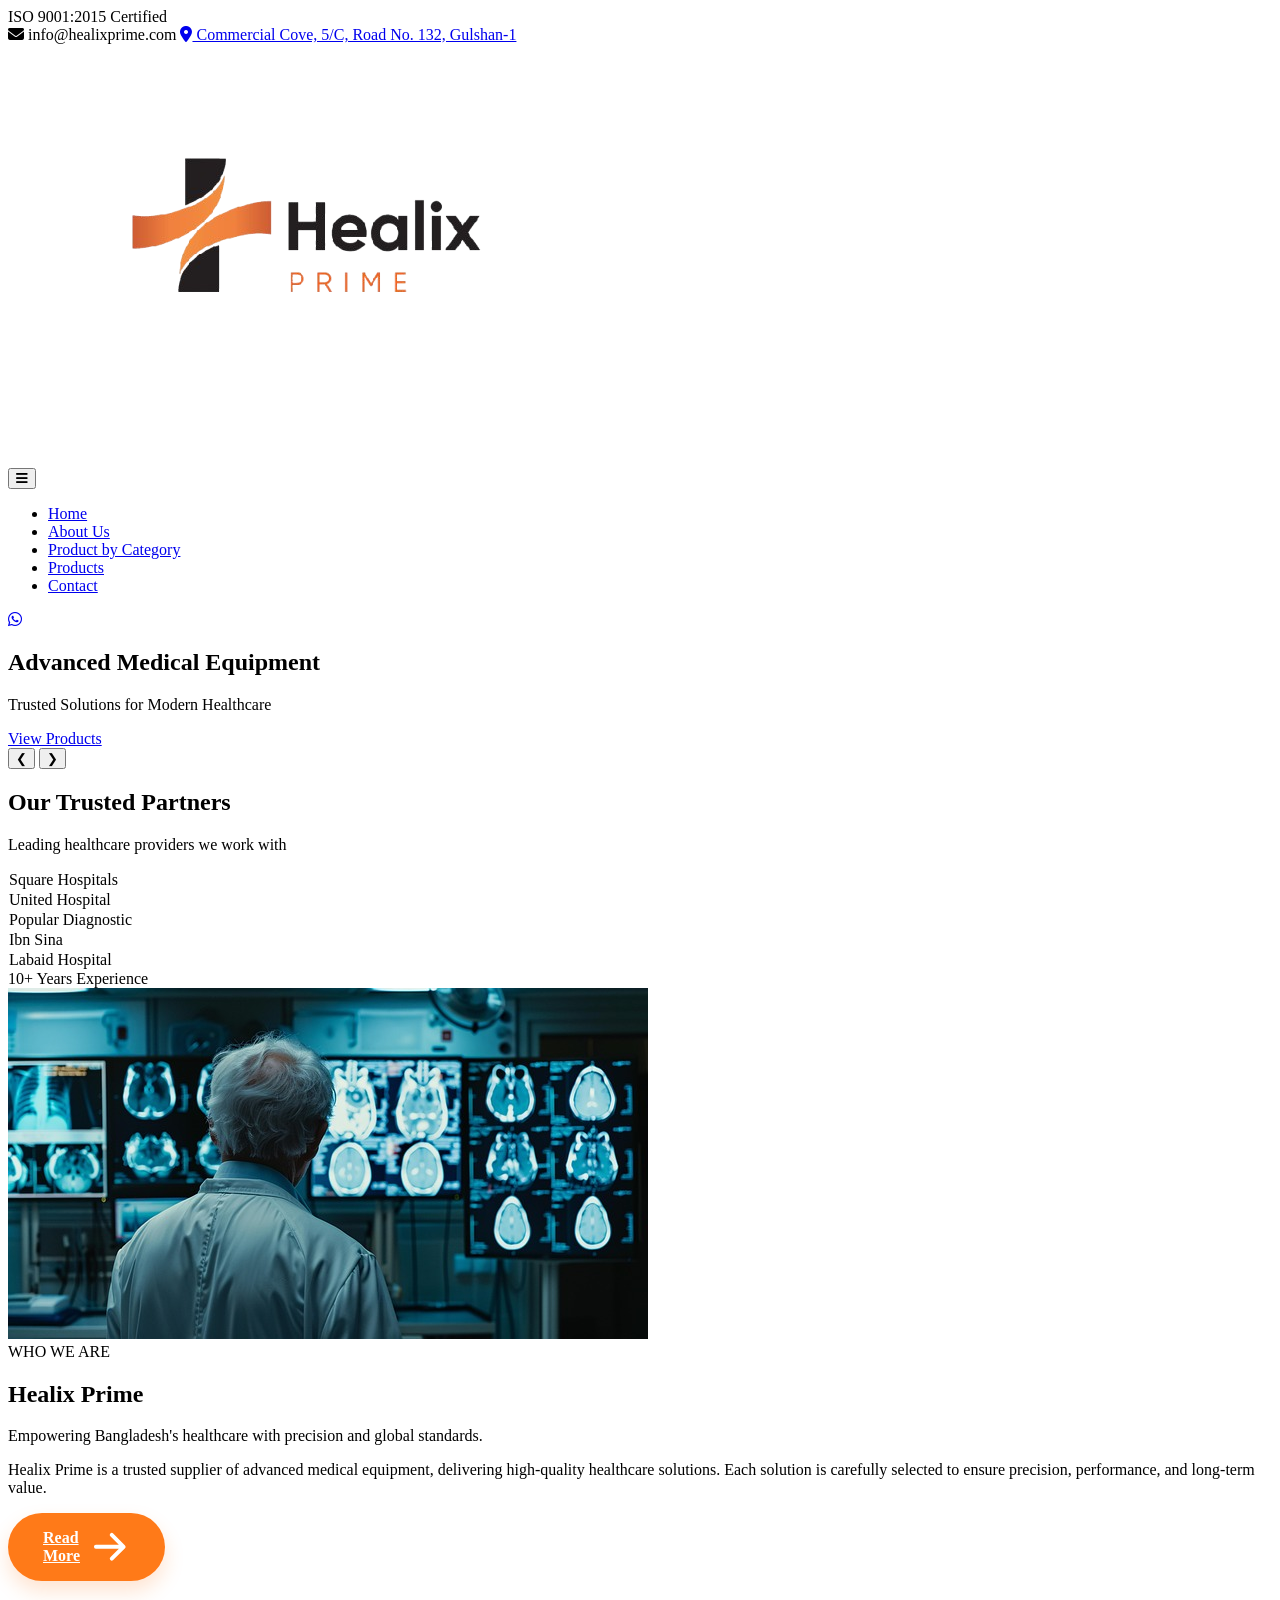
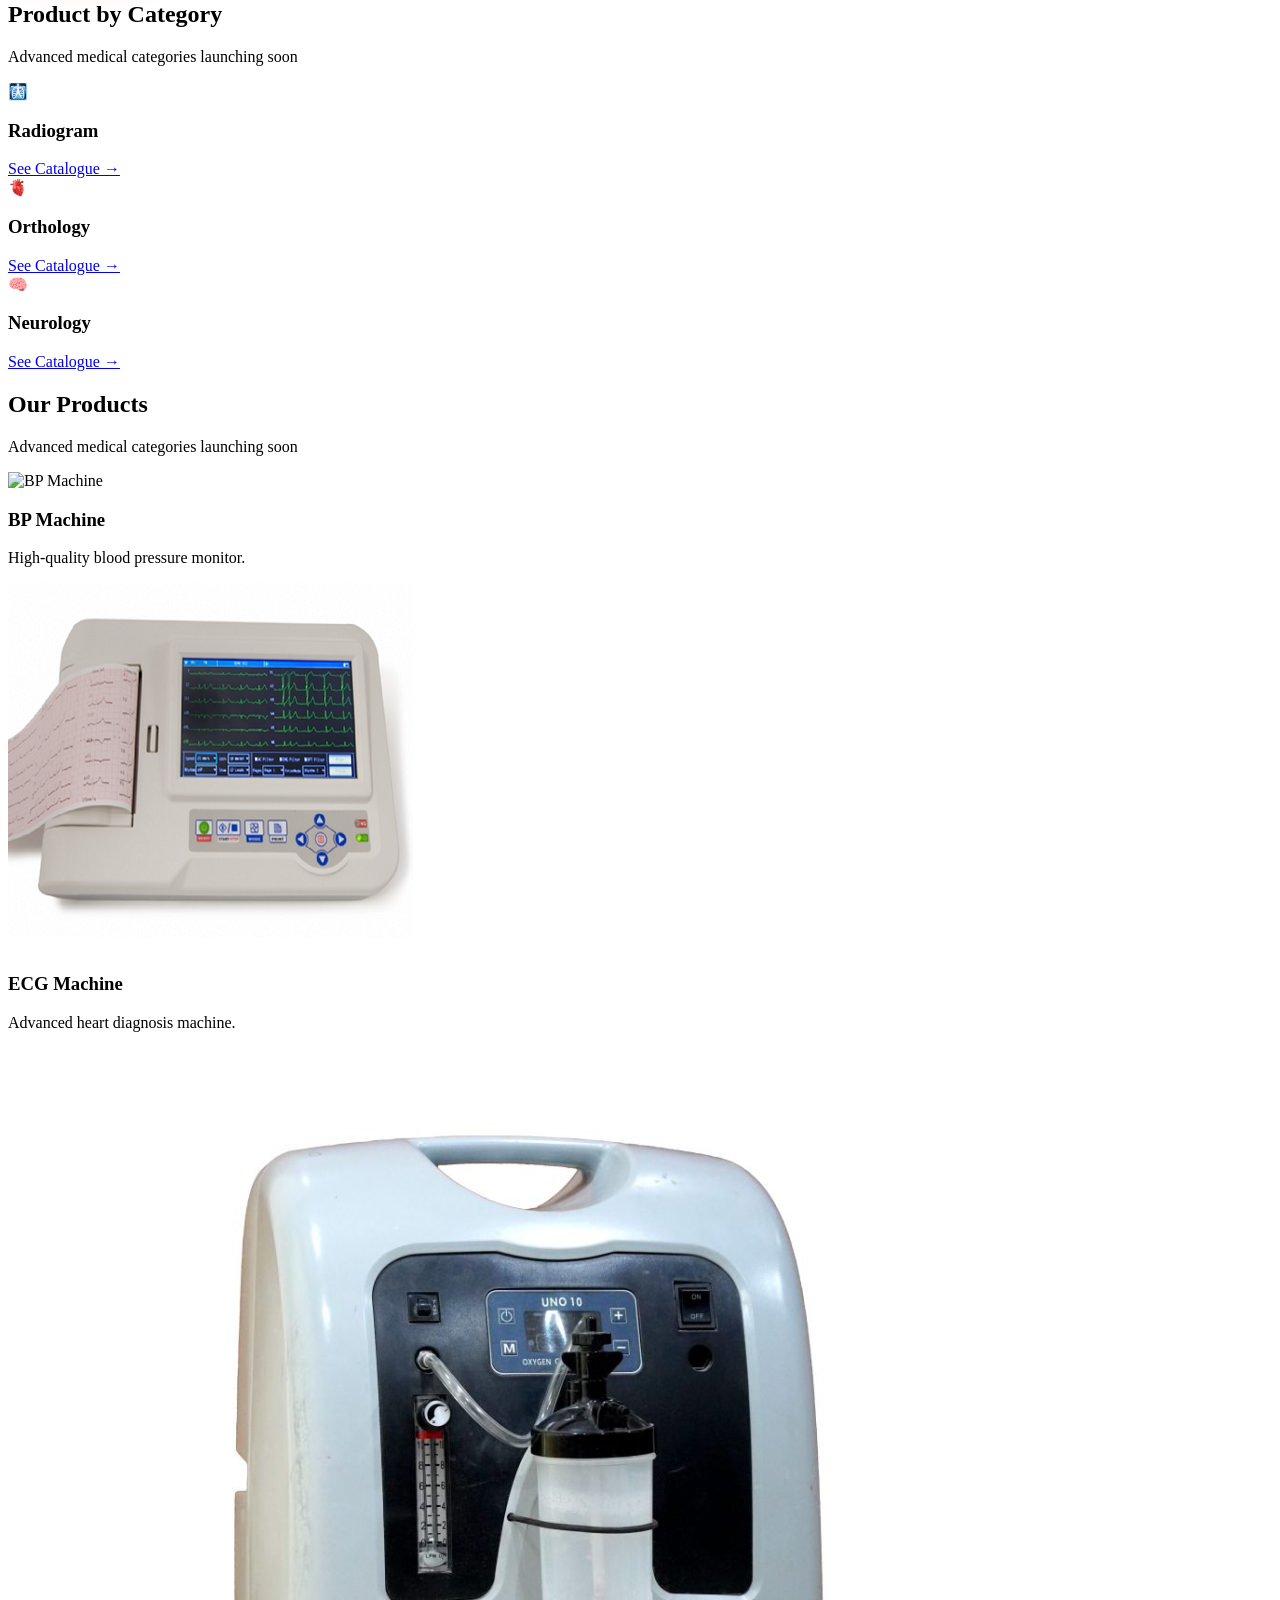
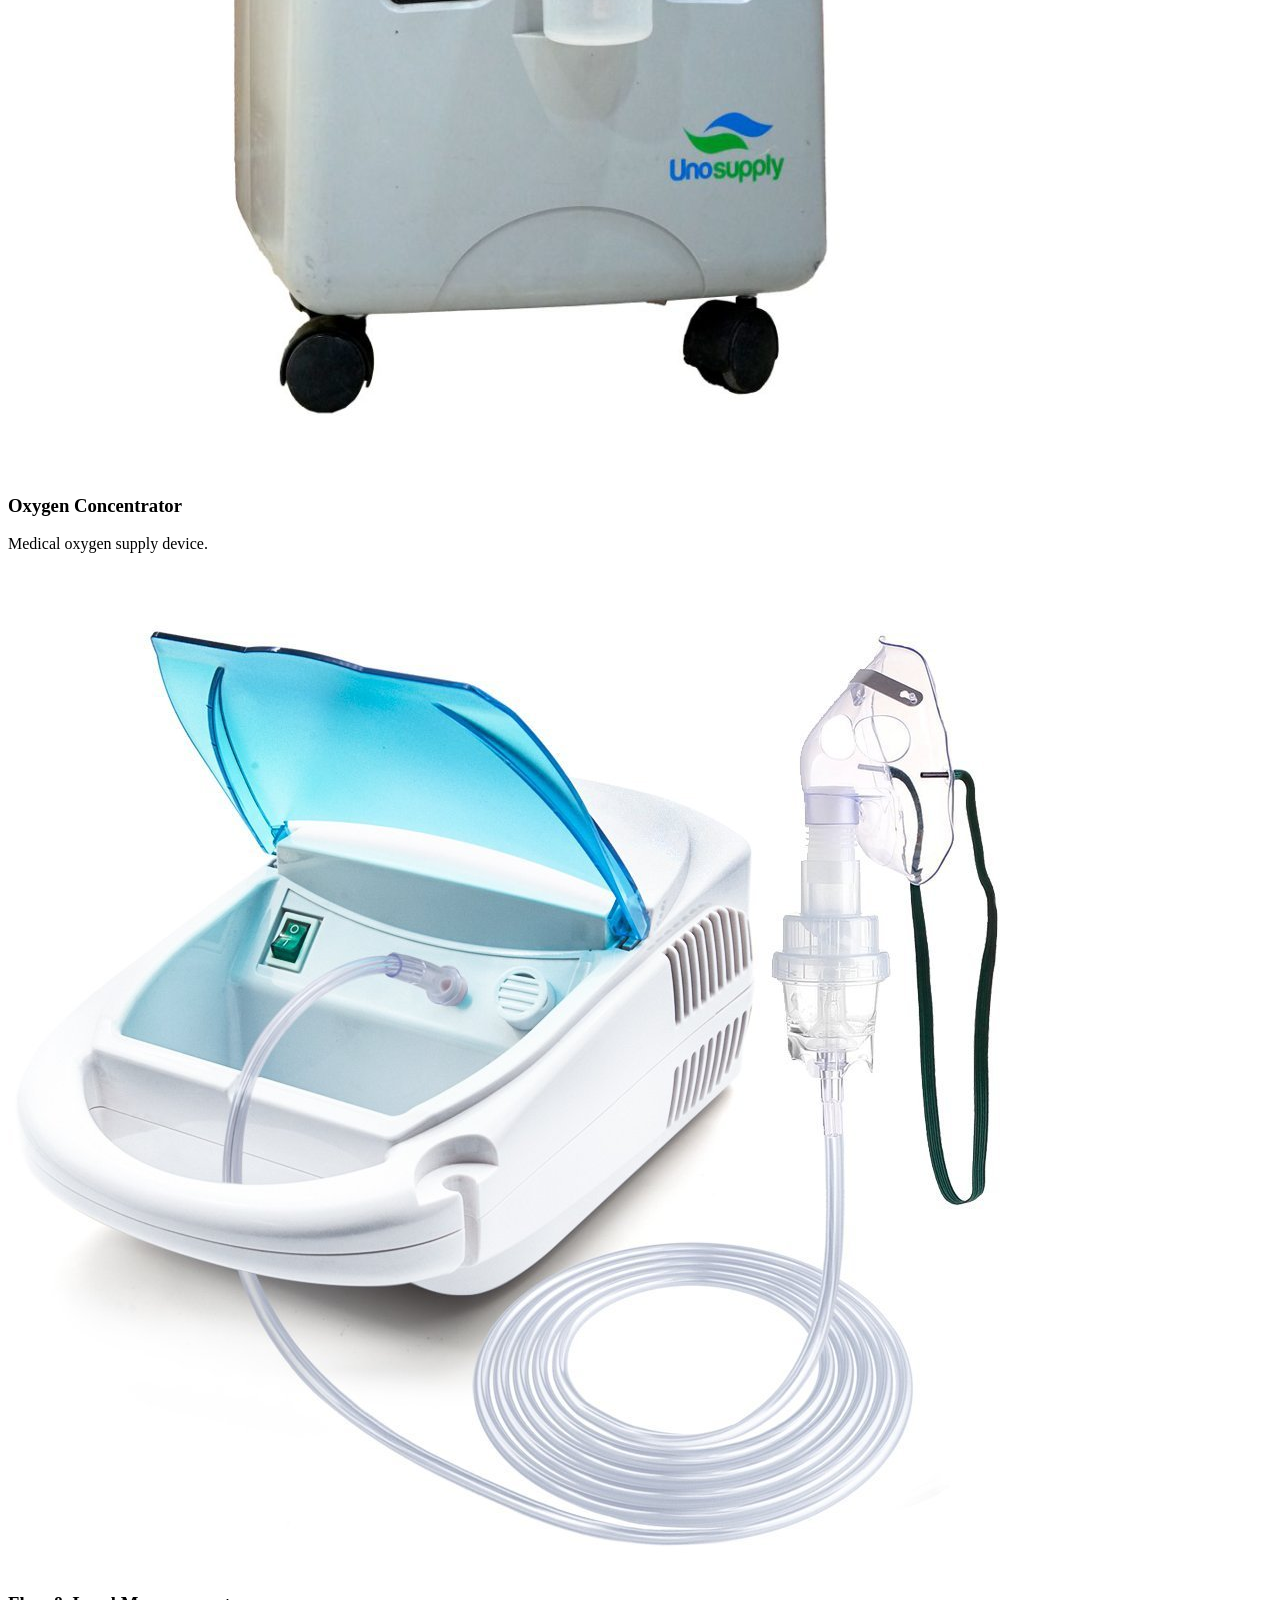
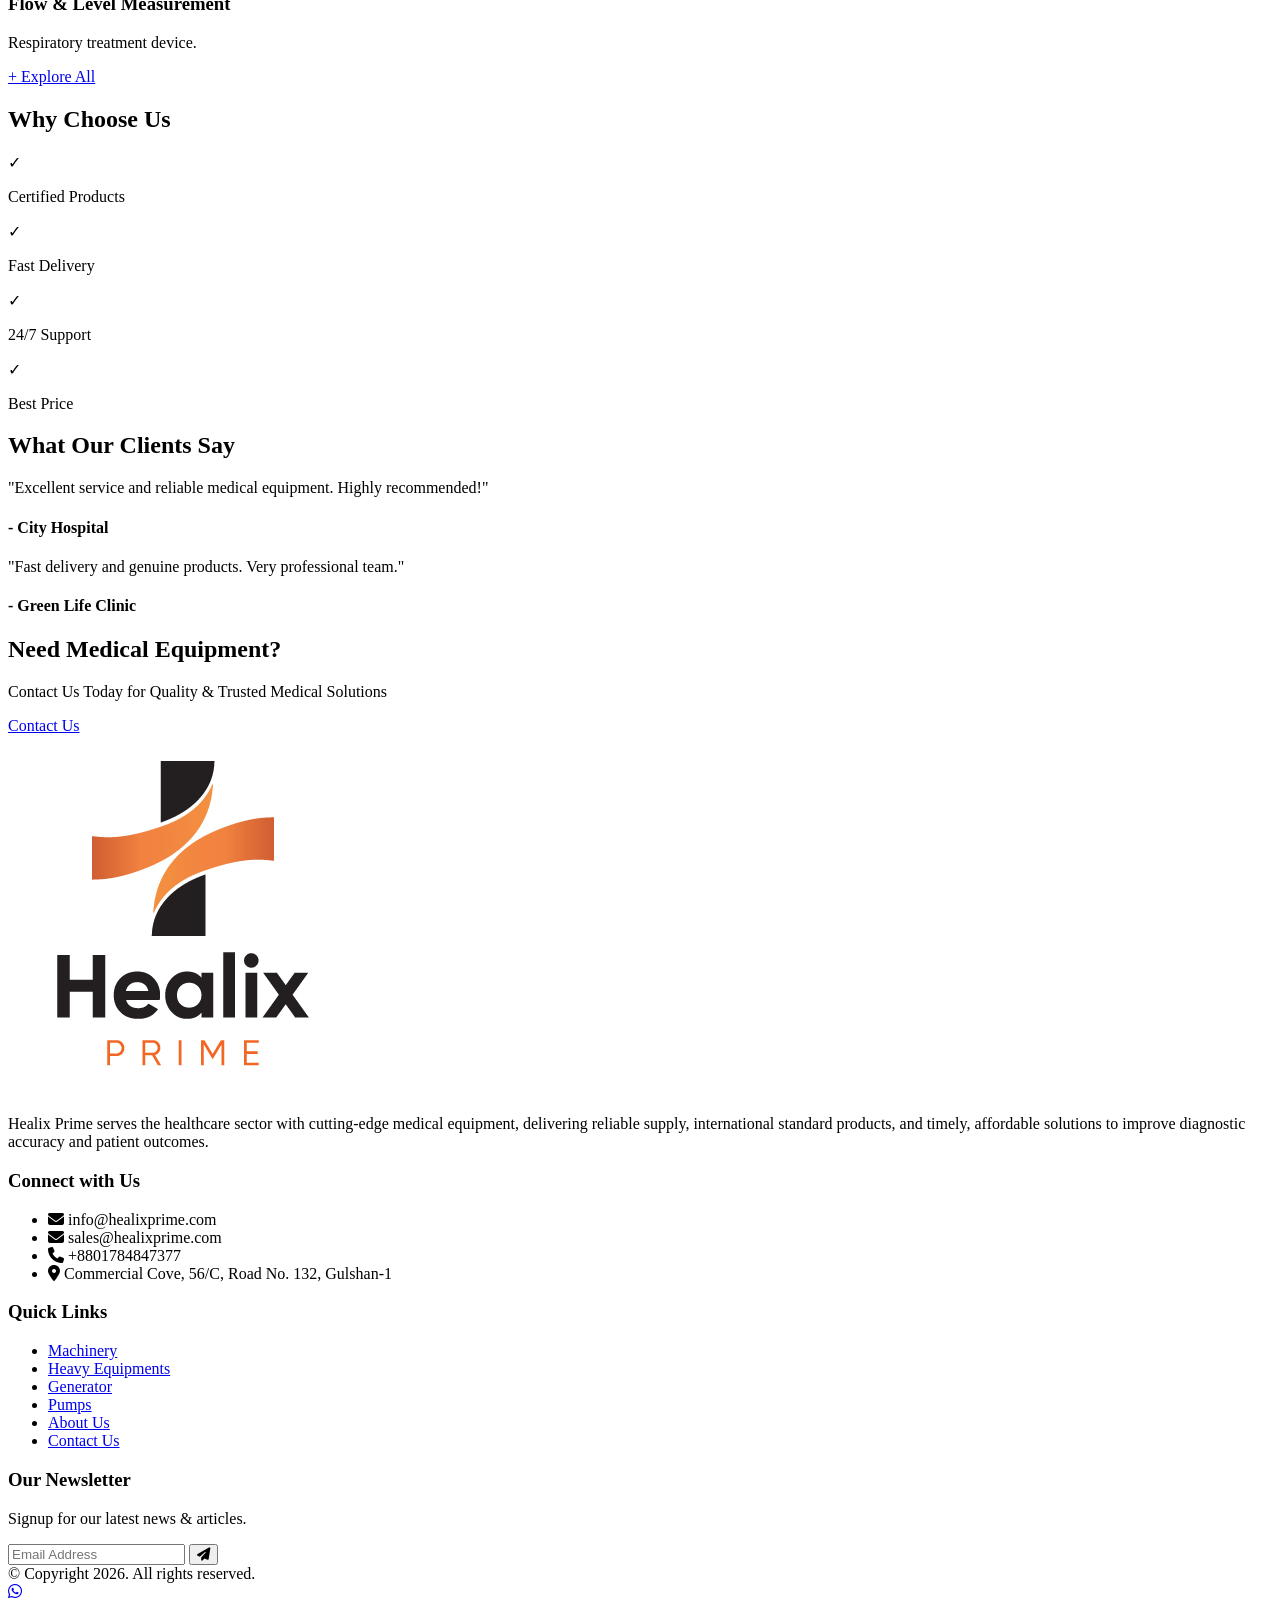
==== commit 8fd312ce: "hero , about , partner section done" ====
--- a/index.html
+++ b/index.html
@@ -1,5 +1,6 @@
 <!DOCTYPE html>
 <html lang="en">
+
 <head>
   <meta charset="UTF-8">
   <meta name="viewport" content="width=device-width, initial-scale=1.0">
@@ -10,396 +11,573 @@
     .whatsapp-float {
       animation: pulse-animation 2s infinite;
     }
+
     @keyframes pulse-animation {
       0% {
         box-shadow: 0 0 0 0 rgba(37, 211, 102, 0.7);
       }
+
       70% {
         box-shadow: 0 0 0 20px rgba(37, 211, 102, 0);
       }
+
       100% {
         box-shadow: 0 0 0 0 rgba(37, 211, 102, 0);
       }
     }
+
     .slide.active {
       display: block !important;
     }
+
     .slide {
       display: none;
     }
+
     .dot.active {
       @apply bg-white;
     }
+
+
+    .btn-custom-hover {
+      transition: all 0.4s cubic-bezier(0.25, 0.46, 0.45, 0.94);
+      /* Sundor transition-er jonno */
+      display: inline-block;
+    }
+
+    .btn-custom-hover:hover {
+      background-color: #ff7a18 !important;
+      /* Apnar dewa color */
+      transform: translateY(-5px);
+      /* Ektu upore uthbe (Translation) */
+      box-shadow: 0 10px 20px rgba(0, 0, 0, 0.2);
+      /* Ektu shadow effect */
+    }
+
+    .partner-card {
+      border: 1px solid transparent;
+    }
+
+    .partner-card:hover {
+      border-color: #ff7a18;
+      /* Apnar favorite orange color ta hover-e trigger hobe */
+      color: #ff7a18;
+      transform: scale(1.05);
+      /* Ektu boro hobe hover korle */
+    }
+    
+  /* Button Animation & Design */
+  .btn-read-more {
+    position: relative;
+    display: inline-flex;
+    align-items: center;
+    gap: 10px;
+    padding: 14px 35px;
+    background-color: #ff7a18; /* Apnar favorite color */
+    color: white;
+    font-weight: 700;
+    border-radius: 50px;
+    overflow: hidden;
+    transition: all 0.4s ease;
+    z-index: 1;
+    box-shadow: 0 10px 20px rgba(255, 122, 24, 0.2);
+  }
+
+  .btn-read-more::before {
+    content: '';
+    position: absolute;
+    top: 0;
+    left: -100%;
+    width: 100%;
+    height: 100%;
+    background: linear-gradient(90deg, transparent, rgba(255,255,255,0.2), transparent);
+    transition: all 0.6s ease;
+    z-index: -1;
+  }
+
+  .btn-read-more:hover {
+    background-color: #2563eb; /* Blue colour transform */
+    transform: translateY(-3px) scale(1.05);
+    box-shadow: 0 15px 30px rgba(37, 99, 235, 0.3);
+  }
+
+  .btn-read-more:hover::before {
+    left: 100%;
+  }
+
+  .btn-read-more:hover svg {
+    transform: translateX(5px);
+  }
+
+  .btn-read-more svg {
+    transition: transform 0.3s ease;
+  }
+
+  /* Image Animation */
+  @keyframes bounce-slow {
+    0%, 100% { transform: translateY(0); }
+    50% { transform: translateY(-10px); }
+  }
+  .animate-bounce-slow {
+    animation: bounce-slow 4s infinite ease-in-out;
+  }
+
   </style>
 </head>
 
 <body class="font-serif">
-<!-- ===== TOP BAR ===== -->
-<div class="bg-blue-600 text-white py-2 px-4 md:px-10 flex flex-col md:flex-row justify-between items-center gap-4 text-xs md:text-sm">
-  <div class="text-center md:text-left">
-    ISO 9001:2015 Certified
+  <!-- ===== TOP BAR ===== -->
+  <div
+    class="bg-blue-600 text-white py-2 px-4 md:px-10 flex flex-col md:flex-row justify-between items-center gap-4 text-xs md:text-sm">
+    <div class="text-center md:text-left">
+      ISO 9001:2015 Certified
+    </div>
+    <div class="flex flex-col md:flex-row gap-4 text-center md:text-right">
+      <span class="flex items-center justify-center md:justify-end gap-2">
+        <i class="fa fa-envelope"></i>
+        info@healixprime.com
+      </span>
+      <span class="flex items-center justify-center md:justify-end gap-2">
+        <a href="https://www.google.com/maps?q=Commercial+Cove+Gulshan+1+Dhaka" target="_blank"
+          class="flex items-center gap-2 hover:opacity-80">
+          <i class="fa fa-location-dot"></i>
+          Commercial Cove, 5/C, Road No. 132, Gulshan-1
+        </a>
+      </span>
+    </div>
   </div>
-  <div class="flex flex-col md:flex-row gap-4 text-center md:text-right">
-    <span class="flex items-center justify-center md:justify-end gap-2">
-      <i class="fa fa-envelope"></i>
-      info@healixprime.com
-    </span>
-    <span class="flex items-center justify-center md:justify-end gap-2">
-      <a href="https://www.google.com/maps?q=Commercial+Cove+Gulshan+1+Dhaka" target="_blank" class="flex items-center gap-2 hover:opacity-80">
-        <i class="fa fa-location-dot"></i>
-        Commercial Cove, 5/C, Road No. 132, Gulshan-1
-      </a>
-    </span>
-  </div>
-</div>
-
-<!-- ===== NAVBAR ===== -->
-<nav class="bg-white shadow-md sticky top-0 z-50 py-4 px-4 md:px-10">
-  <div class="flex justify-between items-center flex-wrap gap-4">
-    <!-- Logo -->
-    <div class="w-32 md:w-40">
-      <img src="img/Healix-Prime-Logo_Print-removebg-preview.png" alt="Healix Prime" class="w-full">
-    </div>
-
-    <!-- Hamburger Menu (Mobile) -->
-    <button id="menu-toggle" class="md:hidden text-gray-700 text-2xl">
-      <i class="fas fa-bars"></i>
+
+  <!-- ===== NAVBAR ===== -->
+  <nav class="bg-white shadow-md sticky top-0 z-50 py-4 px-4 md:px-10">
+    <div class="flex justify-between items-center flex-wrap gap-4">
+      <!-- Logo -->
+      <div class="w-32 md:w-40">
+        <img src="img/Healix-Prime-Logo_Print-removebg-preview.png" alt="Healix Prime" class="w-full">
+      </div>
+
+      <!-- Hamburger Menu (Mobile) -->
+      <button id="menu-toggle" class="md:hidden text-gray-700 text-2xl">
+        <i class="fas fa-bars"></i>
+      </button>
+
+      <!-- Menu -->
+      <ul id="menu"
+        class="hidden md:flex flex-col md:flex-row gap-4 md:gap-6 w-full md:w-auto absolute md:static top-full left-0 right-0 bg-white md:bg-transparent p-4 md:p-0 text-center md:text-left">
+        <li><a href="index.html" class="text-gray-700 hover:text-orange-600 transition">Home</a></li>
+        <li><a href="about.html" class="text-gray-700 hover:text-orange-600 transition">About Us</a></li>
+        <li><a href="product.html" class="text-gray-700 hover:text-orange-600 transition">Product by Category</a></li>
+        <li><a href="category.html" class="text-gray-700 hover:text-orange-600 transition">Products</a></li>
+        <li><a href="contact.html" class="text-gray-700 hover:text-orange-600 transition">Contact</a></li>
+      </ul>
+
+      <!-- WhatsApp -->
+      <div class="hidden md:block">
+        <a href="https://wa.me/8801784847377" target="_blank"
+          class="flex items-center gap-2 bg-green-500 text-white px-4 py-2 rounded-lg hover:bg-green-600 transition">
+          <i class="fab fa-whatsapp"></i>
+          <!-- <span class="hidden lg:inline">+8801784847377</span> -->
+        </a>
+      </div>
+    </div>
+  </nav>
+
+  <!-- ===== SLIDER ===== -->
+  <section class="relative w-full h-96 md:h-screen overflow-hidden">
+    <!-- Slide 1 -->
+    <div class="slide active absolute w-full h-full bg-cover bg-center" style="background-image:url('img/Medical.jpg')">
+      <div
+        class="absolute inset-0 bg-black bg-opacity-40 flex flex-col items-center justify-center text-white text-center px-4">
+        <h1 class="text-3xl md:text-5xl font-bold mb-4">Advanced Medical Equipment</h1>
+        <p class="text-lg md:text-xl mb-6">Trusted Solutions for Modern Healthcare</p>
+        <!-- <a href="category.html" class="bg-blue-600 text-white px-8 py-3 rounded-lg hover:bg-blue-700 transition">View Products</a> -->
+        <a href="category.html" class="btn-custom-hover bg-blue-600 text-white px-8 py-3 rounded-lg">
+          View Products
+        </a>
+      </div>
+    </div>
+
+    <!-- Slide 2 -->
+    <div class="slide absolute w-full h-full bg-cover bg-center"
+      style="background-image:url('img/doctor-getting-patient-ready-ct-scan.jpg')">
+      <div
+        class="absolute inset-0 bg-black bg-opacity-40 flex flex-col items-center justify-center text-white text-center px-4">
+        <h1 class="text-3xl md:text-5xl font-bold mb-4">Diagnostic & Imaging Solutions</h1>
+        <p class="text-lg md:text-xl mb-6">Accuracy You Can Rely On</p>
+        <a href="category.html" class="btn-custom-hover bg-blue-600 text-white px-8 py-3 rounded-lg">Explore
+          Diagnostics</a>
+      </div>
+    </div>
+
+    <!-- Slide 3 -->
+    <div class="slide absolute w-full h-full bg-cover bg-center" style="background-image:url('img/Surgical.jpg')">
+      <div
+        class="absolute inset-0 bg-black bg-opacity-40 flex flex-col items-center justify-center text-white text-center px-4">
+        <h1 class="text-3xl md:text-5xl font-bold mb-4">Surgical & OT Equipment</h1>
+        <p class="text-lg md:text-xl mb-6">Precision for Every Procedure</p>
+        <a href="category.html" class="btn-custom-hover bg-blue-600 text-white px-8 py-3 rounded-lg">Our Equipment</a>
+      </div>
+    </div>
+
+    <!-- Slide 4 -->
+    <div class="slide absolute w-full h-full bg-cover bg-center"
+      style="background-image:url('img/coronavirus-arrangement-with-blood-samples-vaccine.jpg')">
+      <div
+        class="absolute inset-0 bg-black bg-opacity-40 flex flex-col items-center justify-center text-white text-center px-4">
+        <h1 class="text-3xl md:text-5xl font-bold mb-4">Vaccine Machine</h1>
+        <p class="text-lg md:text-xl mb-6">Safe Storage & Precise Temperature Control for Vaccines</p>
+        <a href="category.html" class="btn-custom-hover bg-blue-600 text-white px-8 py-3 rounded-lg">Our Products</a>
+      </div>
+    </div>
+
+    <!-- Slide 5 -->
+    <div class="slide absolute w-full h-full bg-cover bg-center" style="background-image:url('img/25.jpg')">
+      <div
+        class="absolute inset-0 bg-black bg-opacity-40 flex flex-col items-center justify-center text-white text-center px-4">
+        <h1 class="text-3xl md:text-5xl font-bold mb-4">Disposable & Surgical Hand Gloves</h1>
+        <p class="text-lg md:text-xl mb-6">High-Quality Protection for Hospitals, Clinics & Laboratories</p>
+        <a href="category.html" class="btn-custom-hover bg-blue-600 text-white px-8 py-3 rounded-lg">Our Products</a>
+      </div>
+    </div>
+
+    <!-- Navigation Arrows -->
+    <button
+      class="arrow-left absolute left-4 top-1/2 transform -translate-y-1/2 bg-white bg-opacity-50 hover:bg-opacity-75 text-gray-800 w-10 h-10 rounded-full flex items-center justify-center text-xl z-10 transition">
+      &#10094;
     </button>
-
-    <!-- Menu -->
-    <ul id="menu" class="hidden md:flex flex-col md:flex-row gap-4 md:gap-6 w-full md:w-auto absolute md:static top-full left-0 right-0 bg-white md:bg-transparent p-4 md:p-0 text-center md:text-left">
-      <li><a href="index.html" class="text-gray-700 hover:text-blue-600 transition">Home</a></li>
-      <li><a href="about.html" class="text-gray-700 hover:text-blue-600 transition">About Us</a></li>
-      <li><a href="product.html" class="text-gray-700 hover:text-blue-600 transition">Product by Category</a></li>
-      <li><a href="category.html" class="text-gray-700 hover:text-blue-600 transition">Products</a></li>
-      <li><a href="contact.html" class="text-gray-700 hover:text-blue-600 transition">Contact</a></li>
-    </ul>
-
-    <!-- WhatsApp -->
-    <div class="hidden md:block">
-      <a href="https://wa.me/8801784847377" target="_blank" class="flex items-center gap-2 bg-green-500 text-white px-4 py-2 rounded-lg hover:bg-green-600 transition">
-        <i class="fab fa-whatsapp"></i>
-        <span class="hidden lg:inline">+8801784847377</span>
-      </a>
-    </div>
-  </div>
-</nav>
-
-<!-- ===== SLIDER ===== -->
-<section class="relative w-full h-96 md:h-screen overflow-hidden">
-  <!-- Slide 1 -->
-  <div class="slide active absolute w-full h-full bg-cover bg-center" style="background-image:url('img/Medical.jpg')">
-    <div class="absolute inset-0 bg-black bg-opacity-40 flex flex-col items-center justify-center text-white text-center px-4">
-      <h1 class="text-3xl md:text-5xl font-bold mb-4">Advanced Medical Equipment</h1>
-      <p class="text-lg md:text-xl mb-6">Trusted Solutions for Modern Healthcare</p>
-      <a href="category.html" class="bg-blue-600 text-white px-8 py-3 rounded-lg hover:bg-blue-700 transition">View Products</a>
-    </div>
-  </div>
-
-  <!-- Slide 2 -->
-  <div class="slide absolute w-full h-full bg-cover bg-center" style="background-image:url('img/doctor-getting-patient-ready-ct-scan.jpg')">
-    <div class="absolute inset-0 bg-black bg-opacity-40 flex flex-col items-center justify-center text-white text-center px-4">
-      <h1 class="text-3xl md:text-5xl font-bold mb-4">Diagnostic & Imaging Solutions</h1>
-      <p class="text-lg md:text-xl mb-6">Accuracy You Can Rely On</p>
-      <a href="category.html" class="bg-blue-600 text-white px-8 py-3 rounded-lg hover:bg-blue-700 transition">Explore Diagnostics</a>
-    </div>
-  </div>
-
-  <!-- Slide 3 -->
-  <div class="slide absolute w-full h-full bg-cover bg-center" style="background-image:url('img/Surgical.jpg')">
-    <div class="absolute inset-0 bg-black bg-opacity-40 flex flex-col items-center justify-center text-white text-center px-4">
-      <h1 class="text-3xl md:text-5xl font-bold mb-4">Surgical & OT Equipment</h1>
-      <p class="text-lg md:text-xl mb-6">Precision for Every Procedure</p>
-      <a href="category.html" class="bg-blue-600 text-white px-8 py-3 rounded-lg hover:bg-blue-700 transition">Our Equipment</a>
-    </div>
-  </div>
-
-  <!-- Slide 4 -->
-  <div class="slide absolute w-full h-full bg-cover bg-center" style="background-image:url('img/coronavirus-arrangement-with-blood-samples-vaccine.jpg')">
-    <div class="absolute inset-0 bg-black bg-opacity-40 flex flex-col items-center justify-center text-white text-center px-4">
-      <h1 class="text-3xl md:text-5xl font-bold mb-4">Vaccine Machine</h1>
-      <p class="text-lg md:text-xl mb-6">Safe Storage & Precise Temperature Control for Vaccines</p>
-      <a href="category.html" class="bg-blue-600 text-white px-8 py-3 rounded-lg hover:bg-blue-700 transition">Our Products</a>
-    </div>
-  </div>
-
-  <!-- Slide 5 -->
-  <div class="slide absolute w-full h-full bg-cover bg-center" style="background-image:url('img/25.jpg')">
-    <div class="absolute inset-0 bg-black bg-opacity-40 flex flex-col items-center justify-center text-white text-center px-4">
-      <h1 class="text-3xl md:text-5xl font-bold mb-4">Disposable & Surgical Hand Gloves</h1>
-      <p class="text-lg md:text-xl mb-6">High-Quality Protection for Hospitals, Clinics & Laboratories</p>
-      <a href="category.html" class="bg-blue-600 text-white px-8 py-3 rounded-lg hover:bg-blue-700 transition">Our Products</a>
-    </div>
-  </div>
-
-  <!-- Navigation Arrows -->
-  <button class="arrow-left absolute left-4 top-1/2 transform -translate-y-1/2 bg-white bg-opacity-50 hover:bg-opacity-75 text-gray-800 w-10 h-10 rounded-full flex items-center justify-center text-xl z-10 transition">
-    &#10094;
-  </button>
-  <button class="arrow-right absolute right-4 top-1/2 transform -translate-y-1/2 bg-white bg-opacity-50 hover:bg-opacity-75 text-gray-800 w-10 h-10 rounded-full flex items-center justify-center text-xl z-10 transition">
-    &#10095;
-  </button>
-
-  <!-- Dots -->
-  <div class="absolute bottom-6 left-1/2 transform -translate-x-1/2 flex gap-2">
-    <span class="dot active w-3 h-3 bg-white rounded-full cursor-pointer opacity-70"></span>
-    <span class="dot w-3 h-3 bg-gray-400 rounded-full cursor-pointer opacity-70"></span>
-    <span class="dot w-3 h-3 bg-gray-400 rounded-full cursor-pointer opacity-70"></span>
-    <span class="dot w-3 h-3 bg-gray-400 rounded-full cursor-pointer opacity-70"></span>
-    <span class="dot w-3 h-3 bg-gray-400 rounded-full cursor-pointer opacity-70"></span>
+    <button
+      class="arrow-right absolute right-4 top-1/2 transform -translate-y-1/2 bg-white bg-opacity-50 hover:bg-opacity-75 text-gray-800 w-10 h-10 rounded-full flex items-center justify-center text-xl z-10 transition">
+      &#10095;
+    </button>
+
+    <!-- Dots -->
+    <div class="absolute bottom-6 left-1/2 transform -translate-x-1/2 flex gap-2">
+      <span class="dot active w-3 h-3 bg-white rounded-full cursor-pointer opacity-70"></span>
+      <span class="dot w-3 h-3 bg-gray-400 rounded-full cursor-pointer opacity-70"></span>
+      <span class="dot w-3 h-3 bg-gray-400 rounded-full cursor-pointer opacity-70"></span>
+      <span class="dot w-3 h-3 bg-gray-400 rounded-full cursor-pointer opacity-70"></span>
+      <span class="dot w-3 h-3 bg-gray-400 rounded-full cursor-pointer opacity-70"></span>
+    </div>
+  </section>
+
+  <!-- ===== PARTNER SECTION ===== -->
+  <section class="py-16 bg-white border-t border-b border-gray-100 overflow-hidden">
+    <div class="max-w-7xl mx-auto px-4">
+
+      <div class="text-center mb-10">
+        <h2 class="text-2xl md:text-3xl font-bold text-gray-800 mb-2">Our Trusted Partners</h2>
+        <div class="w-20 h-1 bg-blue-600 mx-auto rounded-full"></div>
+        <p class="text-gray-500 mt-3">Leading healthcare providers we work with</p>
+      </div>
+
+      <div class="flex flex-wrap justify-center items-center gap-6 md:gap-12">
+
+        <div
+          class="partner-card group flex items-center justify-center p-6 bg-gray-50 rounded-xl hover:shadow-lg transition-all duration-300 w-48 h-24">
+          <span class="text-gray-600 font-bold group-hover:text-orange-600 transition-colors">Square Hospitals</span>
+        </div>
+
+        <div
+          class="partner-card group flex items-center justify-center p-6 bg-gray-50 rounded-xl hover:shadow-lg transition-all duration-300 w-48 h-24">
+          <span class="text-gray-600 font-bold group-hover:text-orange-600 transition-colors">United Hospital</span>
+        </div>
+
+        <div
+          class="partner-card group flex items-center justify-center p-6 bg-gray-50 rounded-xl hover:shadow-lg transition-all duration-300 w-48 h-24">
+          <span class="text-gray-600 font-bold group-hover:text-orange-600 transition-colors">Popular Diagnostic</span>
+        </div>
+
+        <div
+          class="partner-card group flex items-center justify-center p-6 bg-gray-50 rounded-xl hover:shadow-lg transition-all duration-300 w-48 h-24">
+          <span class="text-gray-600 font-bold group-hover:text-orange-600 transition-colors">Ibn Sina</span>
+        </div>
+
+        <div
+          class="partner-card group flex items-center justify-center p-6 bg-gray-50 rounded-xl hover:shadow-lg transition-all duration-300 w-48 h-24">
+          <span class="text-gray-600 font-bold group-hover:text-orange-600 transition-colors">Labaid Hospital</span>
+        </div>
+
+      </div>
+    </div>
+  </section>
+
+  <!-- ===== ABOUT SECTION ===== -->
+<section class="py-16 md:py-24 px-4 bg-white relative overflow-hidden">
+  <div class="absolute top-0 right-0 -translate-y-1/2 translate-x-1/2 w-96 h-96 bg-orange-50 rounded-full blur-3xl opacity-50"></div>
+
+  <div class="max-w-6xl mx-auto relative z-10">
+    <div class="grid grid-cols-1 md:grid-cols-2 gap-12 items-center">
+      
+      <div class="order-2 md:order-1 relative group">
+        <div class="absolute -top-6 -left-6 bg-white shadow-xl rounded-2xl p-6 z-20 hidden md:block animate-bounce-slow">
+            <span class="block text-3xl font-bold text-orange-600">10+</span>
+            <span class="text-sm text-gray-500 font-semibold uppercase tracking-wider">Years Experience</span>
+        </div>
+        
+        <div class="relative overflow-hidden rounded-2xl shadow-2xl">
+          <img src="img/about.jpg" alt="About Healix Prime" class="w-full transform group-hover:scale-105 transition duration-700">
+        </div>
+        
+        <div class="absolute -bottom-6 -right-6 w-24 h-24 bg-blue-600 opacity-10 rounded-full"></div>
+      </div>
+
+      <div class="order-1 md:order-2">
+        <div class="inline-flex items-center gap-2 px-3 py-1 rounded-full bg-orange-100 text-orange-600 text-sm font-bold mb-4">
+          <span class="w-2 h-2 bg-orange-600 rounded-full animate-pulse"></span>
+          WHO WE ARE
+        </div>
+        
+        <h2 class="text-4xl md:text-5xl font-extrabold text-gray-900 mb-2 leading-tight">
+          Healix <span class="text-transparent bg-clip-text bg-gradient-to-r from-orange-600 to-orange-400">Prime</span>
+        </h2>
+        
+        <div class="w-16 h-1.5 bg-blue-600 rounded-full mb-8"></div>
+
+        <p class="text-gray-600 text-lg leading-relaxed mb-6 italic border-l-4 border-orange-600 pl-4">
+          Empowering Bangladesh's healthcare with precision and global standards.
+        </p>
+
+        <p class="text-gray-600 leading-relaxed mb-8">
+          Healix Prime is a trusted supplier of advanced medical equipment, delivering high-quality healthcare 
+          solutions. Each solution is carefully selected to ensure precision, performance, and long-term value.
+        </p>
+
+        <a href="about.html" class="btn-read-more">
+          <span>Read More</span>
+          <svg xmlns="http://www.w3.org/2000/svg" class="h-5 w-5" viewBox="0 0 20 20" fill="currentColor">
+            <path fill-rule="evenodd" d="M10.293 3.293a1 1 0 011.414 0l6 6a1 1 0 010 1.414l-6 6a1 1 0 01-1.414-1.414L14.586 11H3a1 1 0 110-2h11.586l-4.293-4.293a1 1 0 010-1.414z" clip-rule="evenodd" />
+          </svg>
+        </a>
+      </div>
+    </div>
   </div>
 </section>
 
-<!-- ===== PARTNER SECTION ===== -->
-<section class="py-12 bg-gray-50 overflow-hidden">
-  <div class="max-w-7xl mx-auto px-4">
-    <div class="flex flex-wrap justify-center items-center gap-8 text-center text-gray-700 font-semibold">
-      <span>Square Hospitals Ltd.</span>
-      <span>United Hospital</span>
-      <span>Popular Diagnostic Centre</span>
-      <span>Ibn Sina Diagnostic</span>
-      <span>Labaid Hospital</span>
-      <span>Evercare Hospital</span>
-    </div>
-  </div>
-</section>
-
-<!-- ===== ABOUT SECTION ===== -->
-<section class="py-16 md:py-24 px-4">
-  <div class="max-w-6xl mx-auto">
-    <div class="grid grid-cols-1 md:grid-cols-2 gap-8 md:gap-12 items-center">
-      <!-- Left Image -->
-      <div class="order-2 md:order-1">
-        <img src="img/about.jpg" alt="About Healix Prime" class="w-full rounded-lg shadow-lg">
-      </div>
-
-      <!-- Right Content -->
-      <div class="order-1 md:order-2">
-        <h2 class="text-3xl md:text-4xl font-bold text-gray-800 mb-4">About Us</h2>
-        <h3 class="text-2xl md:text-3xl text-blue-600 font-bold mb-6">Healix Prime</h3>
-        <p class="text-gray-600 leading-relaxed mb-4">
-          Healix Prime is a trusted supplier of advanced medical equipment, delivering high-quality healthcare solutions to hospitals, clinics, and diagnostic centers across Bangladesh. We are committed to supporting healthcare providers with reliable products that comply with international quality and safety standards.
+
+
+  <!-- ===== PRODUCT CATEGORY SECTION ===== -->
+  <section class="py-16 md:py-24 px-4 bg-blue-50">
+    <div class="max-w-6xl mx-auto text-center">
+      <h2 class="text-3xl md:text-4xl font-bold text-gray-800 mb-2">Product by Category</h2>
+      <p class="text-gray-600 mb-12">Advanced medical categories launching soon</p>
+
+      <div class="grid grid-cols-1 md:grid-cols-2 lg:grid-cols-3 gap-6 mb-12">
+        <!-- Card 1 -->
+        <div class="bg-white rounded-lg shadow-lg p-8 hover:shadow-xl hover:-translate-y-2 transition cursor-pointer">
+          <div class="text-5xl mb-4">🩻</div>
+          <h3 class="text-xl font-bold text-orange-500 mb-4">Radiogram</h3>
+          <a href="product.html"
+            class="inline-block border-2 border-orange-500 text-orange-500 px-6 py-2 rounded hover:bg-orange-500 hover:text-white transition">
+            See Catalogue →
+          </a>
+        </div>
+
+        <!-- Card 2 -->
+        <div class="bg-white rounded-lg shadow-lg p-8 hover:shadow-xl hover:-translate-y-2 transition cursor-pointer">
+          <div class="text-5xl mb-4">🫀</div>
+          <h3 class="text-xl font-bold text-orange-500 mb-4">Orthology</h3>
+          <a href="product.html"
+            class="inline-block border-2 border-orange-500 text-orange-500 px-6 py-2 rounded hover:bg-orange-500 hover:text-white transition">
+            See Catalogue →
+          </a>
+        </div>
+
+        <!-- Card 3 -->
+        <div class="bg-white rounded-lg shadow-lg p-8 hover:shadow-xl hover:-translate-y-2 transition cursor-pointer">
+          <div class="text-5xl mb-4">🧠</div>
+          <h3 class="text-xl font-bold text-orange-500 mb-4">Neurology</h3>
+          <a href="product.html"
+            class="inline-block border-2 border-orange-500 text-orange-500 px-6 py-2 rounded hover:bg-orange-500 hover:text-white transition">
+            See Catalogue →
+          </a>
+        </div>
+      </div>
+    </div>
+  </section>
+
+  <!-- ===== OUR PRODUCTS SECTION ===== -->
+  <section class="py-16 md:py-24 px-4">
+    <div class="max-w-6xl mx-auto">
+      <div class="text-center mb-12">
+        <h2 class="text-3xl md:text-4xl font-bold text-gray-800 mb-2">Our Products</h2>
+        <p class="text-gray-600">Advanced medical categories launching soon</p>
+      </div>
+
+      <div class="grid grid-cols-1 md:grid-cols-2 lg:grid-cols-4 gap-6 mb-12">
+        <!-- Product 1 -->
+        <div class="bg-white rounded-lg shadow-lg overflow-hidden hover:shadow-xl hover:-translate-y-1 transition">
+          <img src="img/bp.jpg" alt="BP Machine" class="w-full h-48 object-cover">
+          <div class="p-4">
+            <h3 class="font-bold text-lg text-gray-800 mb-2">BP Machine</h3>
+            <p class="text-gray-600 text-sm">High-quality blood pressure monitor.</p>
+          </div>
+        </div>
+
+        <!-- Product 2 -->
+        <div class="bg-white rounded-lg shadow-lg overflow-hidden hover:shadow-xl hover:-translate-y-1 transition">
+          <img src="img/ECG.png" alt="ECG Machine" class="w-full h-48 object-cover">
+          <div class="p-4">
+            <h3 class="font-bold text-lg text-gray-800 mb-2">ECG Machine</h3>
+            <p class="text-gray-600 text-sm">Advanced heart diagnosis machine.</p>
+          </div>
+        </div>
+
+        <!-- Product 3 -->
+        <div class="bg-white rounded-lg shadow-lg overflow-hidden hover:shadow-xl hover:-translate-y-1 transition">
+          <img src="img/oxygen concentrator.jpg" alt="Oxygen Concentrator" class="w-full h-48 object-cover">
+          <div class="p-4">
+            <h3 class="font-bold text-lg text-gray-800 mb-2">Oxygen Concentrator</h3>
+            <p class="text-gray-600 text-sm">Medical oxygen supply device.</p>
+          </div>
+        </div>
+
+        <!-- Product 4 -->
+        <div class="bg-white rounded-lg shadow-lg overflow-hidden hover:shadow-xl hover:-translate-y-1 transition">
+          <img src="img/nebulizer.jpg" alt="Nebulizer" class="w-full h-48 object-cover">
+          <div class="p-4">
+            <h3 class="font-bold text-lg text-gray-800 mb-2">Flow & Level Measurement</h3>
+            <p class="text-gray-600 text-sm">Respiratory treatment device.</p>
+          </div>
+        </div>
+      </div>
+
+      <div class="text-center">
+        <a href="category.html"
+          class="inline-block bg-blue-600 text-white px-8 py-3 rounded-lg hover:bg-blue-700 transition">+ Explore
+          All</a>
+      </div>
+    </div>
+  </section>
+
+  <!-- ===== WHY CHOOSE US ===== -->
+  <section class="py-16 md:py-24 px-4 bg-gradient-to-r from-blue-50 to-blue-100">
+    <div class="max-w-6xl mx-auto text-center">
+      <h2 class="text-3xl md:text-4xl font-bold text-gray-800 mb-12">Why Choose Us</h2>
+      <div class="grid grid-cols-1 md:grid-cols-2 lg:grid-cols-4 gap-6">
+        <div class="bg-white rounded-lg p-6 shadow-md hover:shadow-lg transition">
+          <div class="text-3xl text-green-500 mb-2">✓</div>
+          <p class="font-semibold text-gray-700">Certified Products</p>
+        </div>
+        <div class="bg-white rounded-lg p-6 shadow-md hover:shadow-lg transition">
+          <div class="text-3xl text-green-500 mb-2">✓</div>
+          <p class="font-semibold text-gray-700">Fast Delivery</p>
+        </div>
+        <div class="bg-white rounded-lg p-6 shadow-md hover:shadow-lg transition">
+          <div class="text-3xl text-green-500 mb-2">✓</div>
+          <p class="font-semibold text-gray-700">24/7 Support</p>
+        </div>
+        <div class="bg-white rounded-lg p-6 shadow-md hover:shadow-lg transition">
+          <div class="text-3xl text-green-500 mb-2">✓</div>
+          <p class="font-semibold text-gray-700">Best Price</p>
+        </div>
+      </div>
+    </div>
+  </section>
+
+  <!-- ===== TESTIMONIALS ===== -->
+  <section class="py-16 md:py-24 px-4">
+    <div class="max-w-6xl mx-auto text-center">
+      <h2 class="text-3xl md:text-4xl font-bold text-gray-800 mb-12">What Our Clients Say</h2>
+      <div class="grid grid-cols-1 md:grid-cols-2 gap-8">
+        <div class="bg-gray-50 rounded-lg p-8 shadow-md">
+          <p class="text-gray-600 mb-4 italic">"Excellent service and reliable medical equipment. Highly recommended!"
+          </p>
+          <h4 class="font-semibold text-gray-800">- City Hospital</h4>
+        </div>
+        <div class="bg-gray-50 rounded-lg p-8 shadow-md">
+          <p class="text-gray-600 mb-4 italic">"Fast delivery and genuine products. Very professional team."</p>
+          <h4 class="font-semibold text-gray-800">- Green Life Clinic</h4>
+        </div>
+      </div>
+    </div>
+  </section>
+
+  <!-- ===== CTA ===== -->
+  <section class="py-16 md:py-24 px-4 bg-gradient-to-r from-blue-600 to-blue-700">
+    <div class="max-w-4xl mx-auto text-center text-white">
+      <h2 class="text-3xl md:text-4xl font-bold mb-4">Need Medical Equipment?</h2>
+      <p class="text-lg mb-8">Contact Us Today for Quality & Trusted Medical Solutions</p>
+      <a href="contact.html"
+        class="inline-block bg-white text-blue-600 font-semibold px-10 py-3 rounded-lg hover:bg-gray-100 transition">Contact
+        Us</a>
+    </div>
+  </section>
+
+  <!-- ===== FOOTER ===== -->
+  <footer class="bg-gradient-to-r from-gray-900 via-gray-800 to-black text-white py-16 px-4">
+    <div class="max-w-6xl mx-auto grid grid-cols-1 md:grid-cols-2 lg:grid-cols-4 gap-12 mb-12">
+      <!-- About -->
+      <div>
+        <img src="img/Untitled-1.jpg" alt="Logo" class="w-32 mb-4 rounded">
+        <p class="text-gray-400 text-sm leading-relaxed">
+          Healix Prime serves the healthcare sector with cutting-edge medical equipment, delivering reliable supply,
+          international standard products, and timely, affordable solutions to improve diagnostic accuracy and patient
+          outcomes.
         </p>
-        <p class="text-gray-600 leading-relaxed mb-6">
-          Our product portfolio includes diagnostic imaging systems, hospital furniture, operation theatre equipment, and essential medical technologies sourced from globally recognized manufacturers. Each solution is carefully selected to ensure precision, performance, and long-term value.
-        </p>
-        <a href="about.html" class="inline-block bg-blue-600 text-white px-8 py-3 rounded-lg hover:bg-blue-700 transition">Read More</a>
-      </div>
-    </div>
-  </div>
-</section>
-
-<!-- ===== PRODUCT CATEGORY SECTION ===== -->
-<section class="py-16 md:py-24 px-4 bg-blue-50">
-  <div class="max-w-6xl mx-auto text-center">
-    <h2 class="text-3xl md:text-4xl font-bold text-gray-800 mb-2">Product by Category</h2>
-    <p class="text-gray-600 mb-12">Advanced medical categories launching soon</p>
-
-    <div class="grid grid-cols-1 md:grid-cols-2 lg:grid-cols-3 gap-6 mb-12">
-      <!-- Card 1 -->
-      <div class="bg-white rounded-lg shadow-lg p-8 hover:shadow-xl hover:-translate-y-2 transition cursor-pointer">
-        <div class="text-5xl mb-4">🩻</div>
-        <h3 class="text-xl font-bold text-orange-500 mb-4">Radiogram</h3>
-        <a href="product.html" class="inline-block border-2 border-orange-500 text-orange-500 px-6 py-2 rounded hover:bg-orange-500 hover:text-white transition">
-          See Catalogue →
-        </a>
-      </div>
-
-      <!-- Card 2 -->
-      <div class="bg-white rounded-lg shadow-lg p-8 hover:shadow-xl hover:-translate-y-2 transition cursor-pointer">
-        <div class="text-5xl mb-4">🫀</div>
-        <h3 class="text-xl font-bold text-orange-500 mb-4">Orthology</h3>
-        <a href="product.html" class="inline-block border-2 border-orange-500 text-orange-500 px-6 py-2 rounded hover:bg-orange-500 hover:text-white transition">
-          See Catalogue →
-        </a>
-      </div>
-
-      <!-- Card 3 -->
-      <div class="bg-white rounded-lg shadow-lg p-8 hover:shadow-xl hover:-translate-y-2 transition cursor-pointer">
-        <div class="text-5xl mb-4">🧠</div>
-        <h3 class="text-xl font-bold text-orange-500 mb-4">Neurology</h3>
-        <a href="product.html" class="inline-block border-2 border-orange-500 text-orange-500 px-6 py-2 rounded hover:bg-orange-500 hover:text-white transition">
-          See Catalogue →
-        </a>
-      </div>
-    </div>
-  </div>
-</section>
-
-<!-- ===== OUR PRODUCTS SECTION ===== -->
-<section class="py-16 md:py-24 px-4">
-  <div class="max-w-6xl mx-auto">
-    <div class="text-center mb-12">
-      <h2 class="text-3xl md:text-4xl font-bold text-gray-800 mb-2">Our Products</h2>
-      <p class="text-gray-600">Advanced medical categories launching soon</p>
-    </div>
-
-    <div class="grid grid-cols-1 md:grid-cols-2 lg:grid-cols-4 gap-6 mb-12">
-      <!-- Product 1 -->
-      <div class="bg-white rounded-lg shadow-lg overflow-hidden hover:shadow-xl hover:-translate-y-1 transition">
-        <img src="img/bp.jpg" alt="BP Machine" class="w-full h-48 object-cover">
-        <div class="p-4">
-          <h3 class="font-bold text-lg text-gray-800 mb-2">BP Machine</h3>
-          <p class="text-gray-600 text-sm">High-quality blood pressure monitor.</p>
-        </div>
-      </div>
-
-      <!-- Product 2 -->
-      <div class="bg-white rounded-lg shadow-lg overflow-hidden hover:shadow-xl hover:-translate-y-1 transition">
-        <img src="img/ECG.png" alt="ECG Machine" class="w-full h-48 object-cover">
-        <div class="p-4">
-          <h3 class="font-bold text-lg text-gray-800 mb-2">ECG Machine</h3>
-          <p class="text-gray-600 text-sm">Advanced heart diagnosis machine.</p>
-        </div>
-      </div>
-
-      <!-- Product 3 -->
-      <div class="bg-white rounded-lg shadow-lg overflow-hidden hover:shadow-xl hover:-translate-y-1 transition">
-        <img src="img/oxygen concentrator.jpg" alt="Oxygen Concentrator" class="w-full h-48 object-cover">
-        <div class="p-4">
-          <h3 class="font-bold text-lg text-gray-800 mb-2">Oxygen Concentrator</h3>
-          <p class="text-gray-600 text-sm">Medical oxygen supply device.</p>
-        </div>
-      </div>
-
-      <!-- Product 4 -->
-      <div class="bg-white rounded-lg shadow-lg overflow-hidden hover:shadow-xl hover:-translate-y-1 transition">
-        <img src="img/nebulizer.jpg" alt="Nebulizer" class="w-full h-48 object-cover">
-        <div class="p-4">
-          <h3 class="font-bold text-lg text-gray-800 mb-2">Flow & Level Measurement</h3>
-          <p class="text-gray-600 text-sm">Respiratory treatment device.</p>
-        </div>
-      </div>
-    </div>
-
-    <div class="text-center">
-      <a href="category.html" class="inline-block bg-blue-600 text-white px-8 py-3 rounded-lg hover:bg-blue-700 transition">+ Explore All</a>
-    </div>
-  </div>
-</section>
-
-<!-- ===== WHY CHOOSE US ===== -->
-<section class="py-16 md:py-24 px-4 bg-gradient-to-r from-blue-50 to-blue-100">
-  <div class="max-w-6xl mx-auto text-center">
-    <h2 class="text-3xl md:text-4xl font-bold text-gray-800 mb-12">Why Choose Us</h2>
-    <div class="grid grid-cols-1 md:grid-cols-2 lg:grid-cols-4 gap-6">
-      <div class="bg-white rounded-lg p-6 shadow-md hover:shadow-lg transition">
-        <div class="text-3xl text-green-500 mb-2">✓</div>
-        <p class="font-semibold text-gray-700">Certified Products</p>
-      </div>
-      <div class="bg-white rounded-lg p-6 shadow-md hover:shadow-lg transition">
-        <div class="text-3xl text-green-500 mb-2">✓</div>
-        <p class="font-semibold text-gray-700">Fast Delivery</p>
-      </div>
-      <div class="bg-white rounded-lg p-6 shadow-md hover:shadow-lg transition">
-        <div class="text-3xl text-green-500 mb-2">✓</div>
-        <p class="font-semibold text-gray-700">24/7 Support</p>
-      </div>
-      <div class="bg-white rounded-lg p-6 shadow-md hover:shadow-lg transition">
-        <div class="text-3xl text-green-500 mb-2">✓</div>
-        <p class="font-semibold text-gray-700">Best Price</p>
-      </div>
-    </div>
-  </div>
-</section>
-
-<!-- ===== TESTIMONIALS ===== -->
-<section class="py-16 md:py-24 px-4">
-  <div class="max-w-6xl mx-auto text-center">
-    <h2 class="text-3xl md:text-4xl font-bold text-gray-800 mb-12">What Our Clients Say</h2>
-    <div class="grid grid-cols-1 md:grid-cols-2 gap-8">
-      <div class="bg-gray-50 rounded-lg p-8 shadow-md">
-        <p class="text-gray-600 mb-4 italic">"Excellent service and reliable medical equipment. Highly recommended!"</p>
-        <h4 class="font-semibold text-gray-800">- City Hospital</h4>
-      </div>
-      <div class="bg-gray-50 rounded-lg p-8 shadow-md">
-        <p class="text-gray-600 mb-4 italic">"Fast delivery and genuine products. Very professional team."</p>
-        <h4 class="font-semibold text-gray-800">- Green Life Clinic</h4>
-      </div>
-    </div>
-  </div>
-</section>
-
-<!-- ===== CTA ===== -->
-<section class="py-16 md:py-24 px-4 bg-gradient-to-r from-blue-600 to-blue-700">
-  <div class="max-w-4xl mx-auto text-center text-white">
-    <h2 class="text-3xl md:text-4xl font-bold mb-4">Need Medical Equipment?</h2>
-    <p class="text-lg mb-8">Contact Us Today for Quality & Trusted Medical Solutions</p>
-    <a href="contact.html" class="inline-block bg-white text-blue-600 font-semibold px-10 py-3 rounded-lg hover:bg-gray-100 transition">Contact Us</a>
-  </div>
-</section>
-
-<!-- ===== FOOTER ===== -->
-<footer class="bg-gradient-to-r from-gray-900 via-gray-800 to-black text-white py-16 px-4">
-  <div class="max-w-6xl mx-auto grid grid-cols-1 md:grid-cols-2 lg:grid-cols-4 gap-12 mb-12">
-    <!-- About -->
-    <div>
-      <img src="img/Untitled-1.jpg" alt="Logo" class="w-32 mb-4 rounded">
-      <p class="text-gray-400 text-sm leading-relaxed">
-        Healix Prime serves the healthcare sector with cutting-edge medical equipment, delivering reliable supply, international standard products, and timely, affordable solutions to improve diagnostic accuracy and patient outcomes.
-      </p>
-    </div>
-
-    <!-- Connect -->
-    <div>
-      <h3 class="text-lg font-bold mb-6">Connect with Us</h3>
-      <ul class="text-gray-400 text-sm space-y-3">
-        <li class="flex items-center gap-2">
-          <i class="fa fa-envelope text-blue-400"></i>
-          info@healixprime.com
-        </li>
-        <li class="flex items-center gap-2">
-          <i class="fa fa-envelope text-blue-400"></i>
-          sales@healixprime.com
-        </li>
-        <li class="flex items-center gap-2">
-          <i class="fa fa-phone text-blue-400"></i>
-          +8801784847377
-        </li>
-        <li class="flex items-center gap-2">
-          <i class="fa fa-location-dot text-blue-400"></i>
-          Commercial Cove, 56/C, Road No. 132, Gulshan-1
-        </li>
-      </ul>
-    </div>
-
-    <!-- Quick Links -->
-    <div>
-      <h3 class="text-lg font-bold mb-6">Quick Links</h3>
-      <ul class="text-gray-400 text-sm space-y-2">
-        <li><a href="#" class="hover:text-blue-400 transition">Machinery</a></li>
-        <li><a href="#" class="hover:text-blue-400 transition">Heavy Equipments</a></li>
-        <li><a href="#" class="hover:text-blue-400 transition">Generator</a></li>
-        <li><a href="#" class="hover:text-blue-400 transition">Pumps</a></li>
-        <li><a href="about.html" class="hover:text-blue-400 transition">About Us</a></li>
-        <li><a href="contact.html" class="hover:text-blue-400 transition">Contact Us</a></li>
-      </ul>
-    </div>
-
-    <!-- Newsletter -->
-    <div>
-      <h3 class="text-lg font-bold mb-6">Our Newsletter</h3>
-      <p class="text-gray-400 text-sm mb-4">Signup for our latest news & articles.</p>
-      <div class="flex border-b border-gray-600">
-        <input type="email" placeholder="Email Address" class="flex-1 bg-transparent text-white text-sm py-2 outline-none placeholder-gray-500">
-        <button class="text-blue-400 hover:text-blue-300 transition">
-          <i class="fa fa-paper-plane"></i>
-        </button>
-      </div>
-    </div>
-  </div>
-
-  <!-- Footer Bottom -->
-  <div class="border-t border-gray-700 pt-8 text-center text-gray-400 text-sm">
-    © Copyright 2026. All rights reserved.
-  </div>
-</footer>
-
-<!-- ===== WHATSAPP FLOAT BUTTON ===== -->
-<a href="https://wa.me/8801784847377" target="_blank" class="whatsapp-float fixed bottom-6 right-6 w-14 h-14 bg-green-500 text-white rounded-full flex items-center justify-center text-2xl hover:bg-green-600 transition z-40">
-  <i class="fab fa-whatsapp"></i>
-</a>
-
-<script src="js/script.js"></script>
+      </div>
+
+      <!-- Connect -->
+      <div>
+        <h3 class="text-lg font-bold mb-6">Connect with Us</h3>
+        <ul class="text-gray-400 text-sm space-y-3">
+          <li class="flex items-center gap-2">
+            <i class="fa fa-envelope text-blue-400"></i>
+            info@healixprime.com
+          </li>
+          <li class="flex items-center gap-2">
+            <i class="fa fa-envelope text-blue-400"></i>
+            sales@healixprime.com
+          </li>
+          <li class="flex items-center gap-2">
+            <i class="fa fa-phone text-blue-400"></i>
+            +8801784847377
+          </li>
+          <li class="flex items-center gap-2">
+            <i class="fa fa-location-dot text-blue-400"></i>
+            Commercial Cove, 56/C, Road No. 132, Gulshan-1
+          </li>
+        </ul>
+      </div>
+
+      <!-- Quick Links -->
+      <div>
+        <h3 class="text-lg font-bold mb-6">Quick Links</h3>
+        <ul class="text-gray-400 text-sm space-y-2">
+          <li><a href="#" class="hover:text-blue-400 transition">Machinery</a></li>
+          <li><a href="#" class="hover:text-blue-400 transition">Heavy Equipments</a></li>
+          <li><a href="#" class="hover:text-blue-400 transition">Generator</a></li>
+          <li><a href="#" class="hover:text-blue-400 transition">Pumps</a></li>
+          <li><a href="about.html" class="hover:text-blue-400 transition">About Us</a></li>
+          <li><a href="contact.html" class="hover:text-blue-400 transition">Contact Us</a></li>
+        </ul>
+      </div>
+
+      <!-- Newsletter -->
+      <div>
+        <h3 class="text-lg font-bold mb-6">Our Newsletter</h3>
+        <p class="text-gray-400 text-sm mb-4">Signup for our latest news & articles.</p>
+        <div class="flex border-b border-gray-600">
+          <input type="email" placeholder="Email Address"
+            class="flex-1 bg-transparent text-white text-sm py-2 outline-none placeholder-gray-500">
+          <button class="text-blue-400 hover:text-blue-300 transition">
+            <i class="fa fa-paper-plane"></i>
+          </button>
+        </div>
+      </div>
+    </div>
+
+    <!-- Footer Bottom -->
+    <div class="border-t border-gray-700 pt-8 text-center text-gray-400 text-sm">
+      © Copyright 2026. All rights reserved.
+    </div>
+  </footer>
+
+  <!-- ===== WHATSAPP FLOAT BUTTON ===== -->
+  <a href="https://wa.me/8801784847377" target="_blank"
+    class="whatsapp-float fixed bottom-6 right-6 w-14 h-14 bg-green-500 text-white rounded-full flex items-center justify-center text-2xl hover:bg-green-600 transition z-40">
+    <i class="fab fa-whatsapp"></i>
+  </a>
+
+  <script src="js/script.js"></script>
 </body>
-</html>
+
+</html>
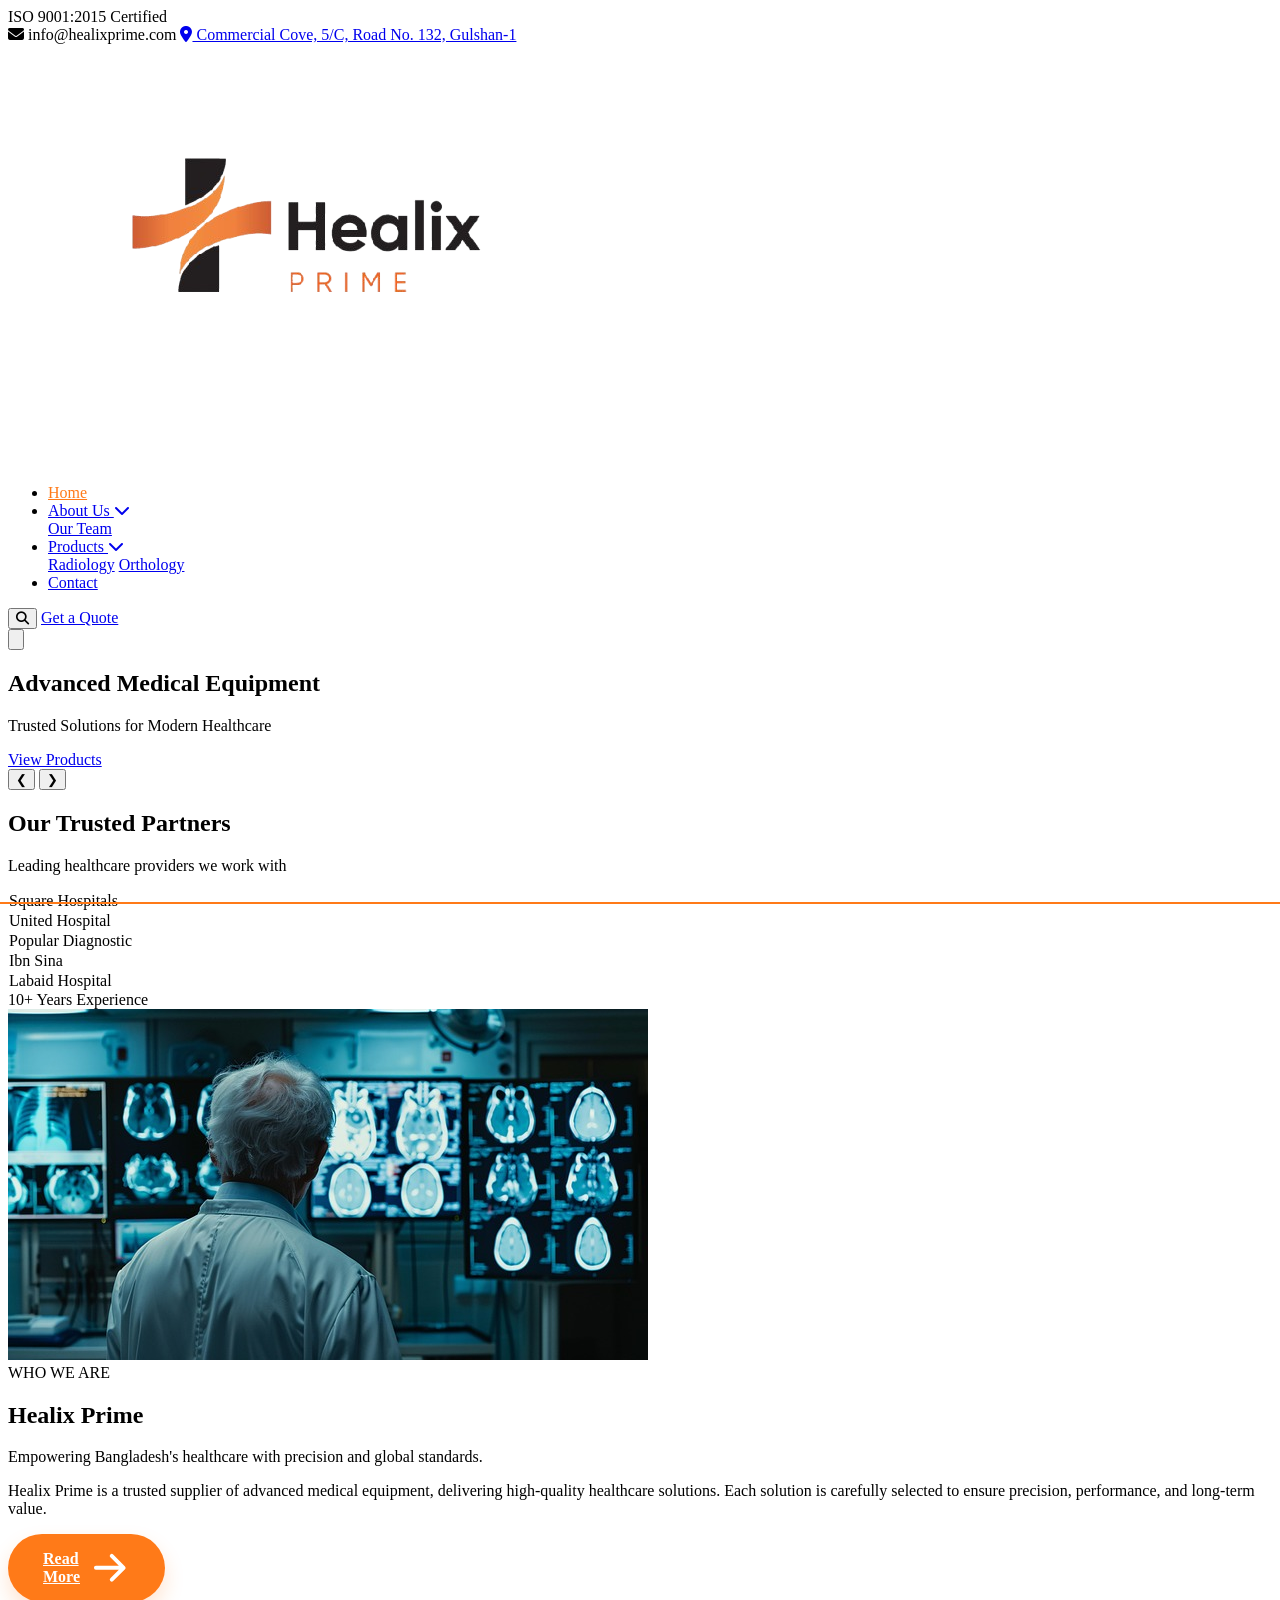
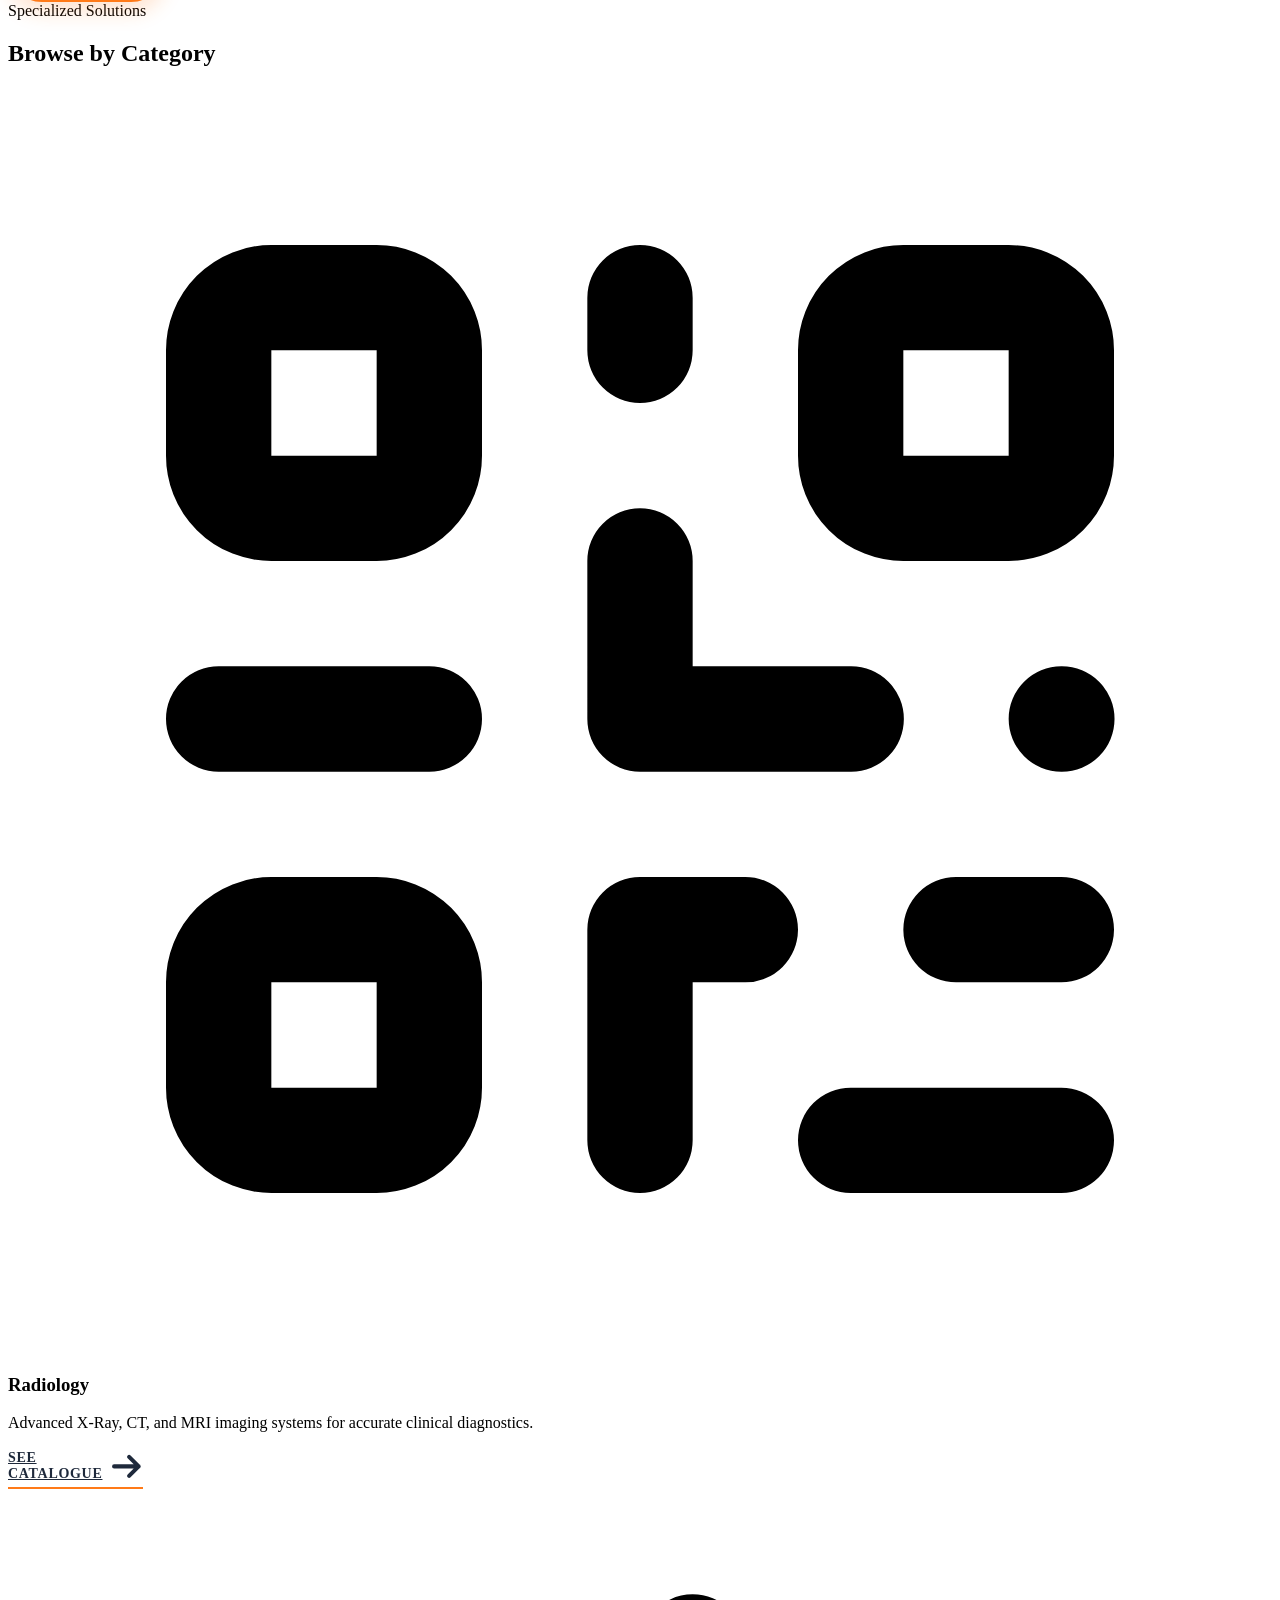
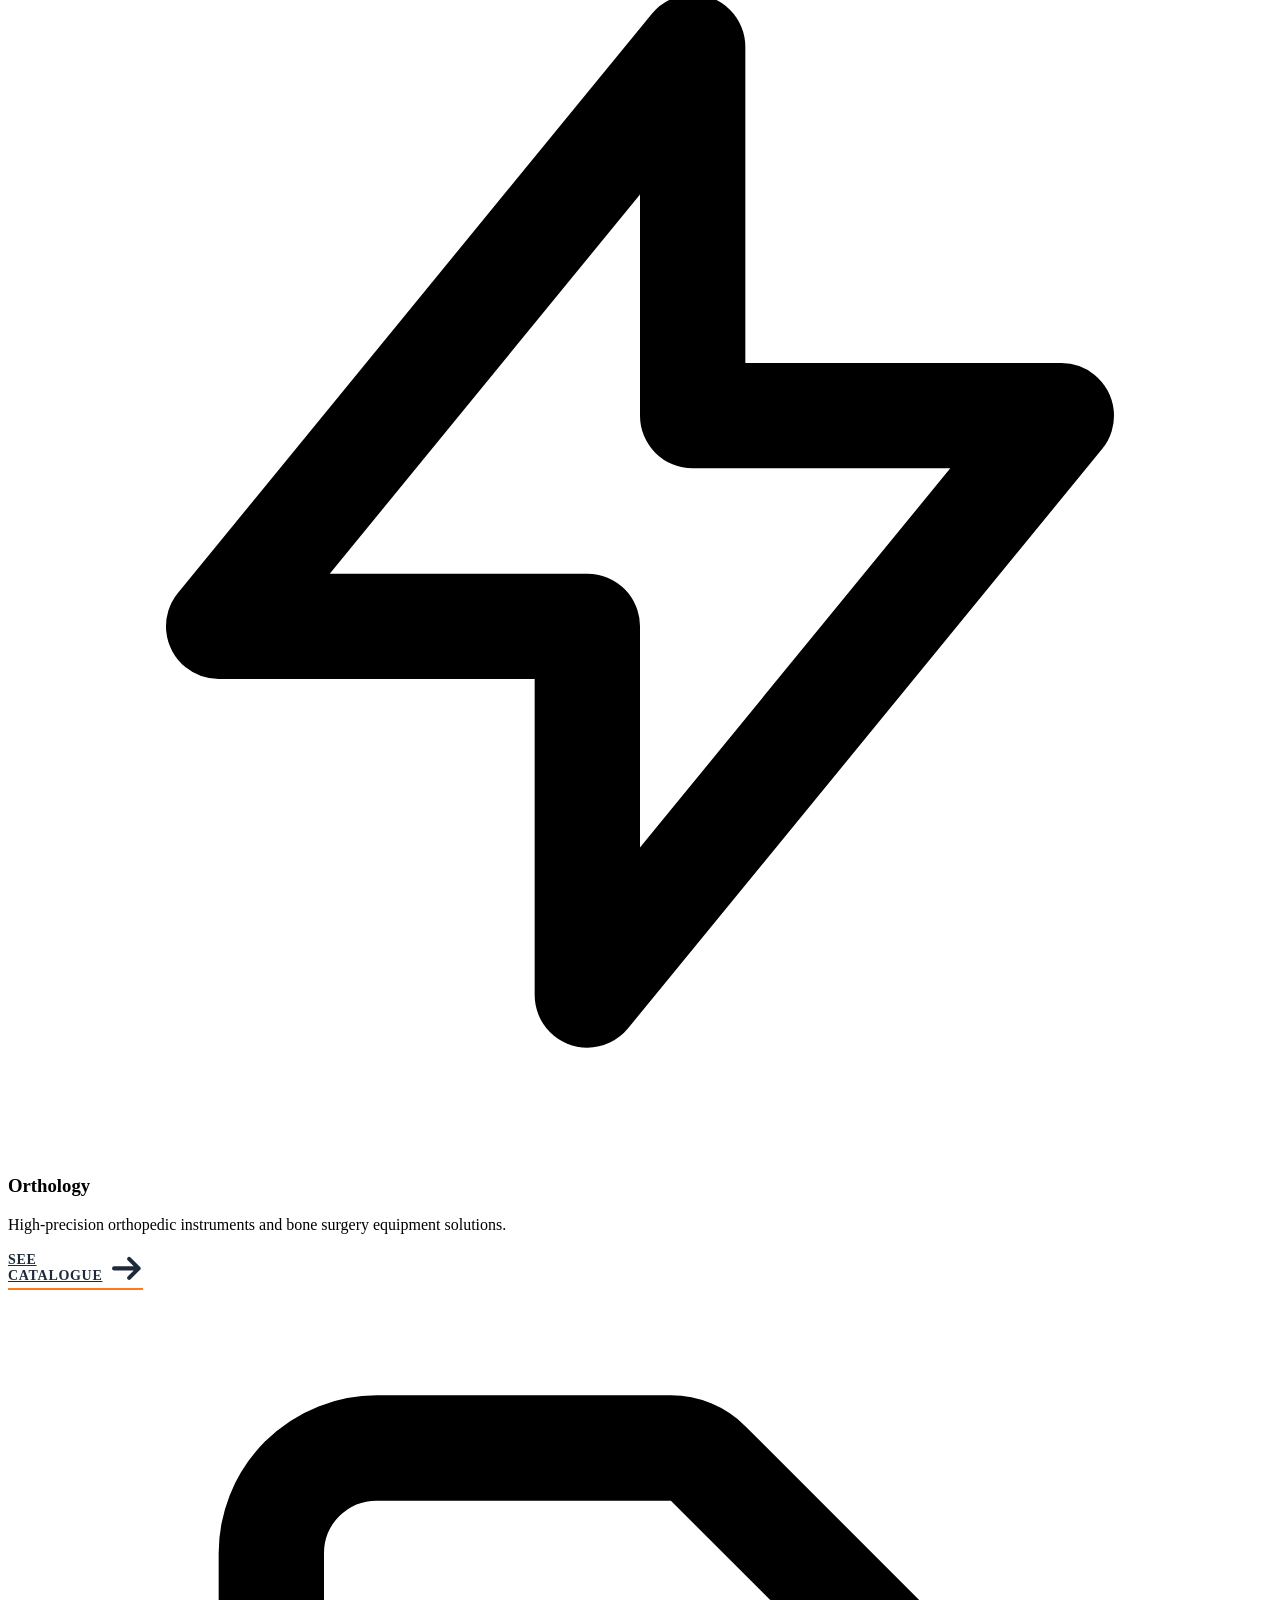
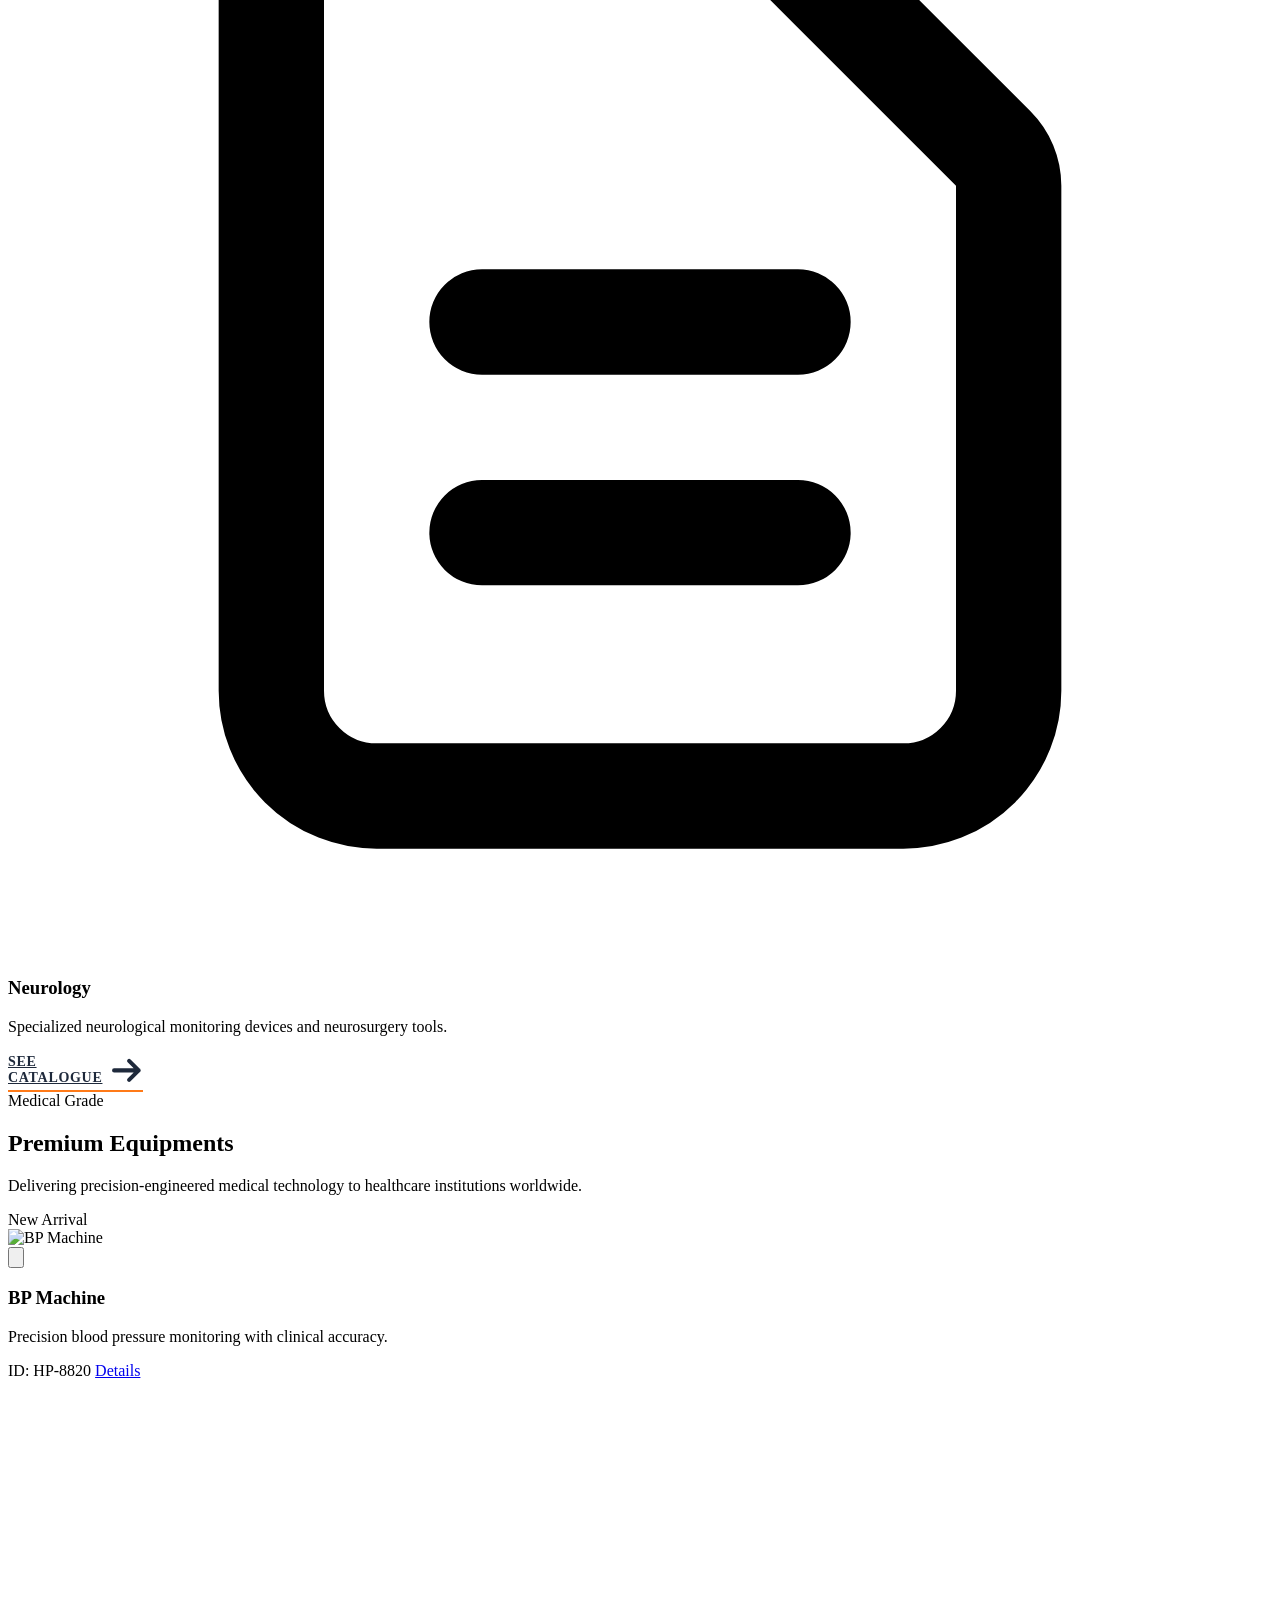
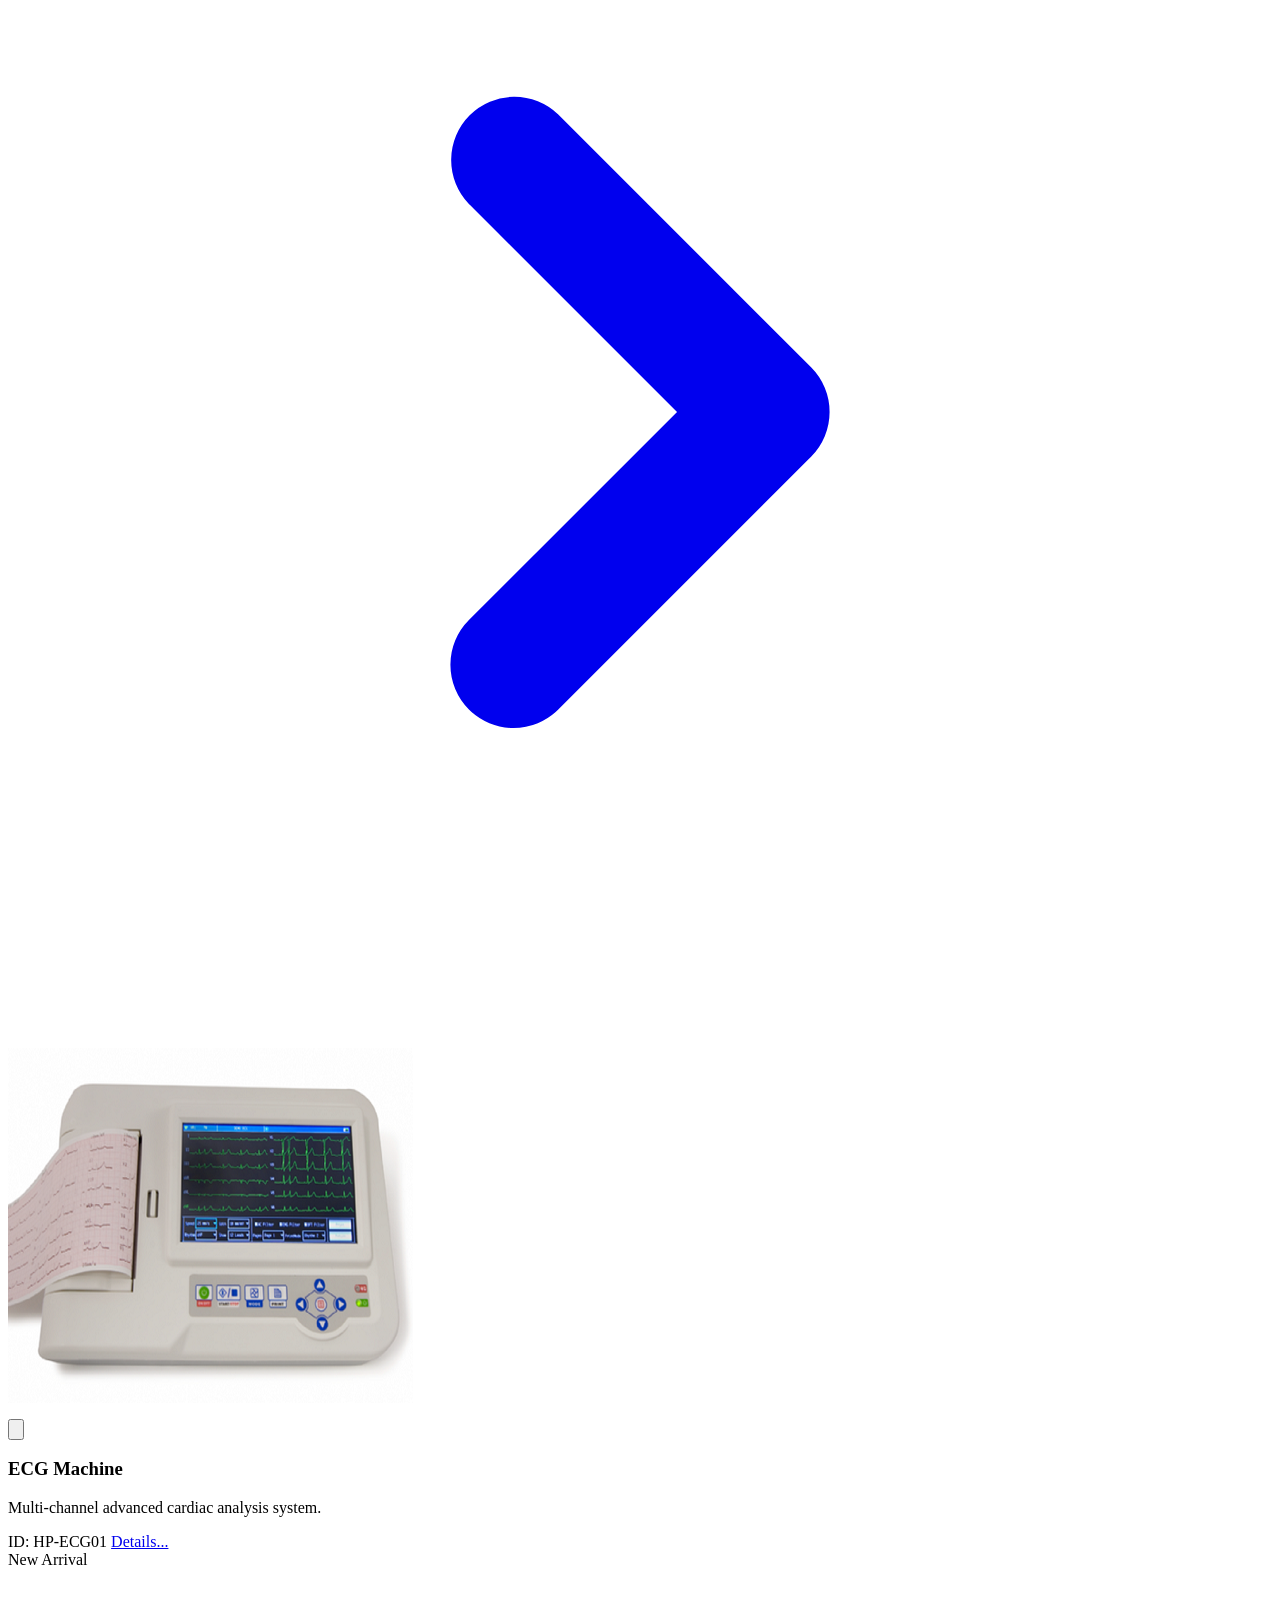
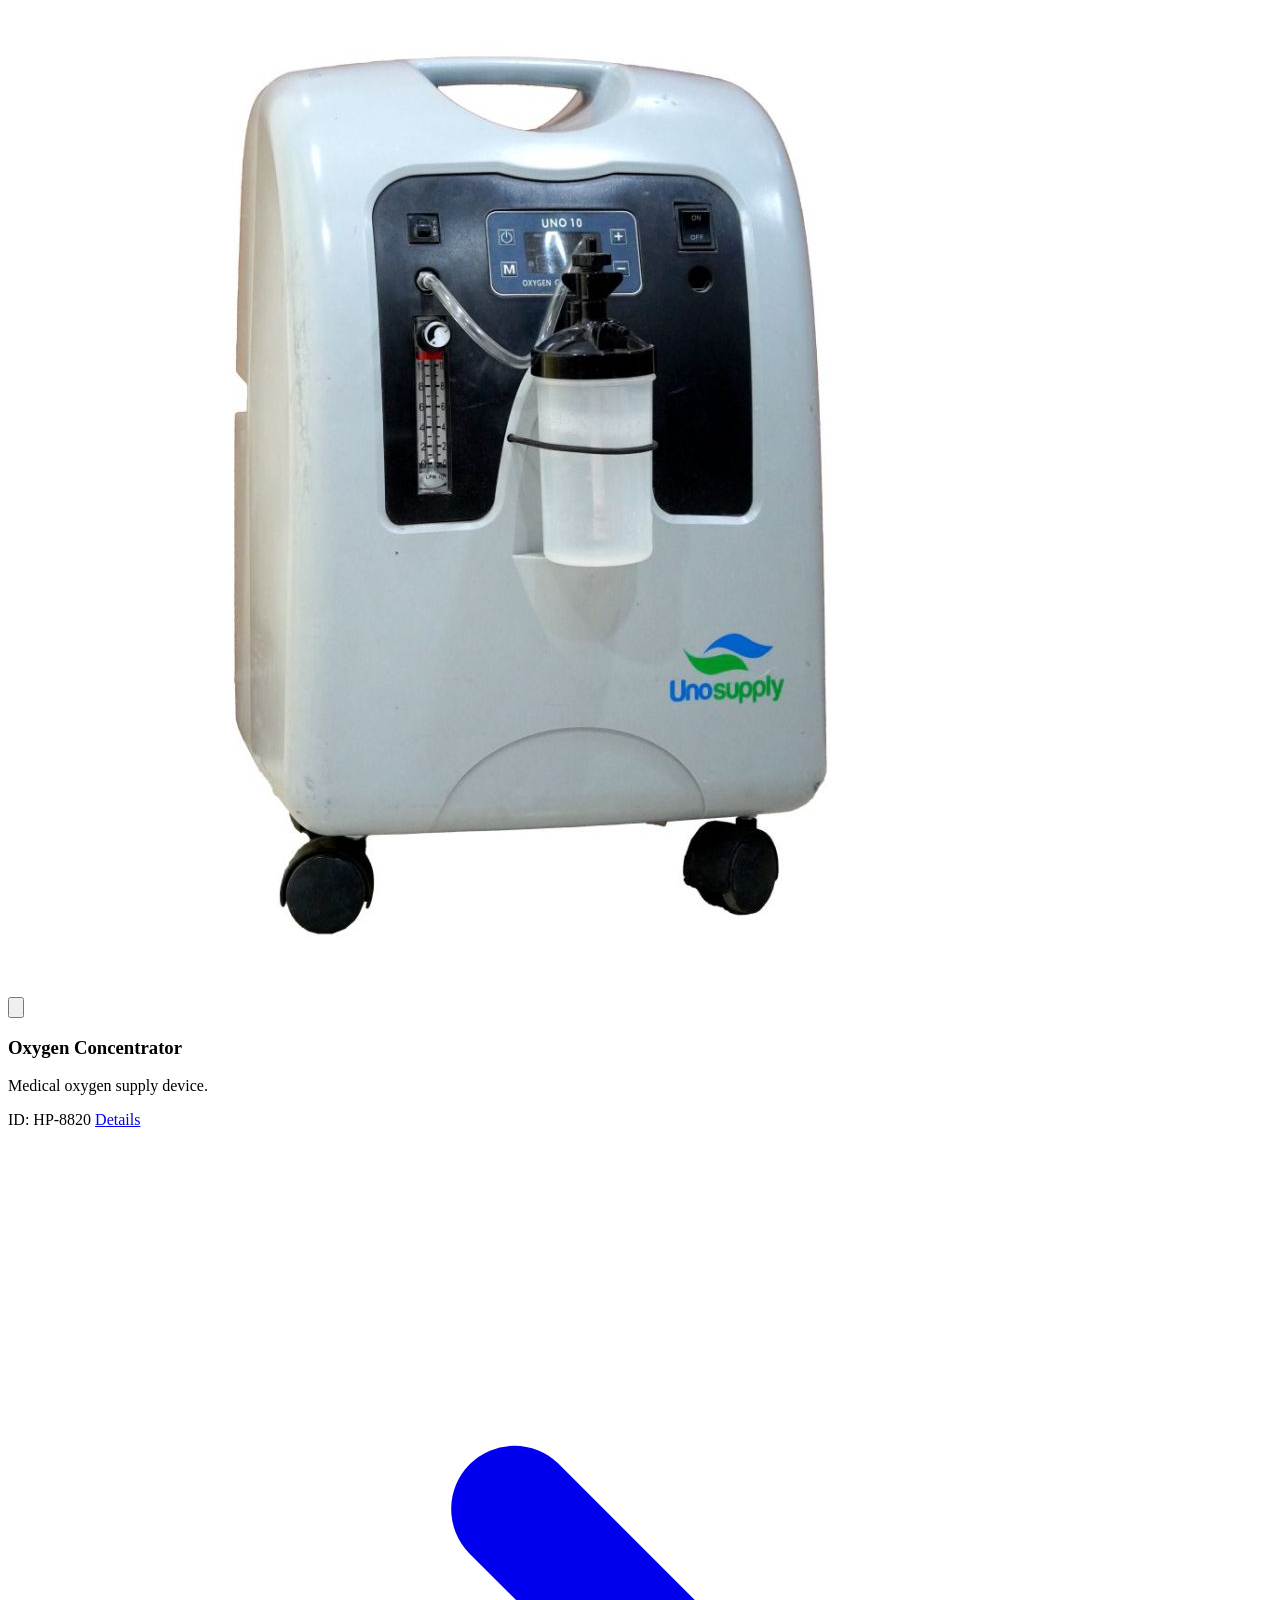
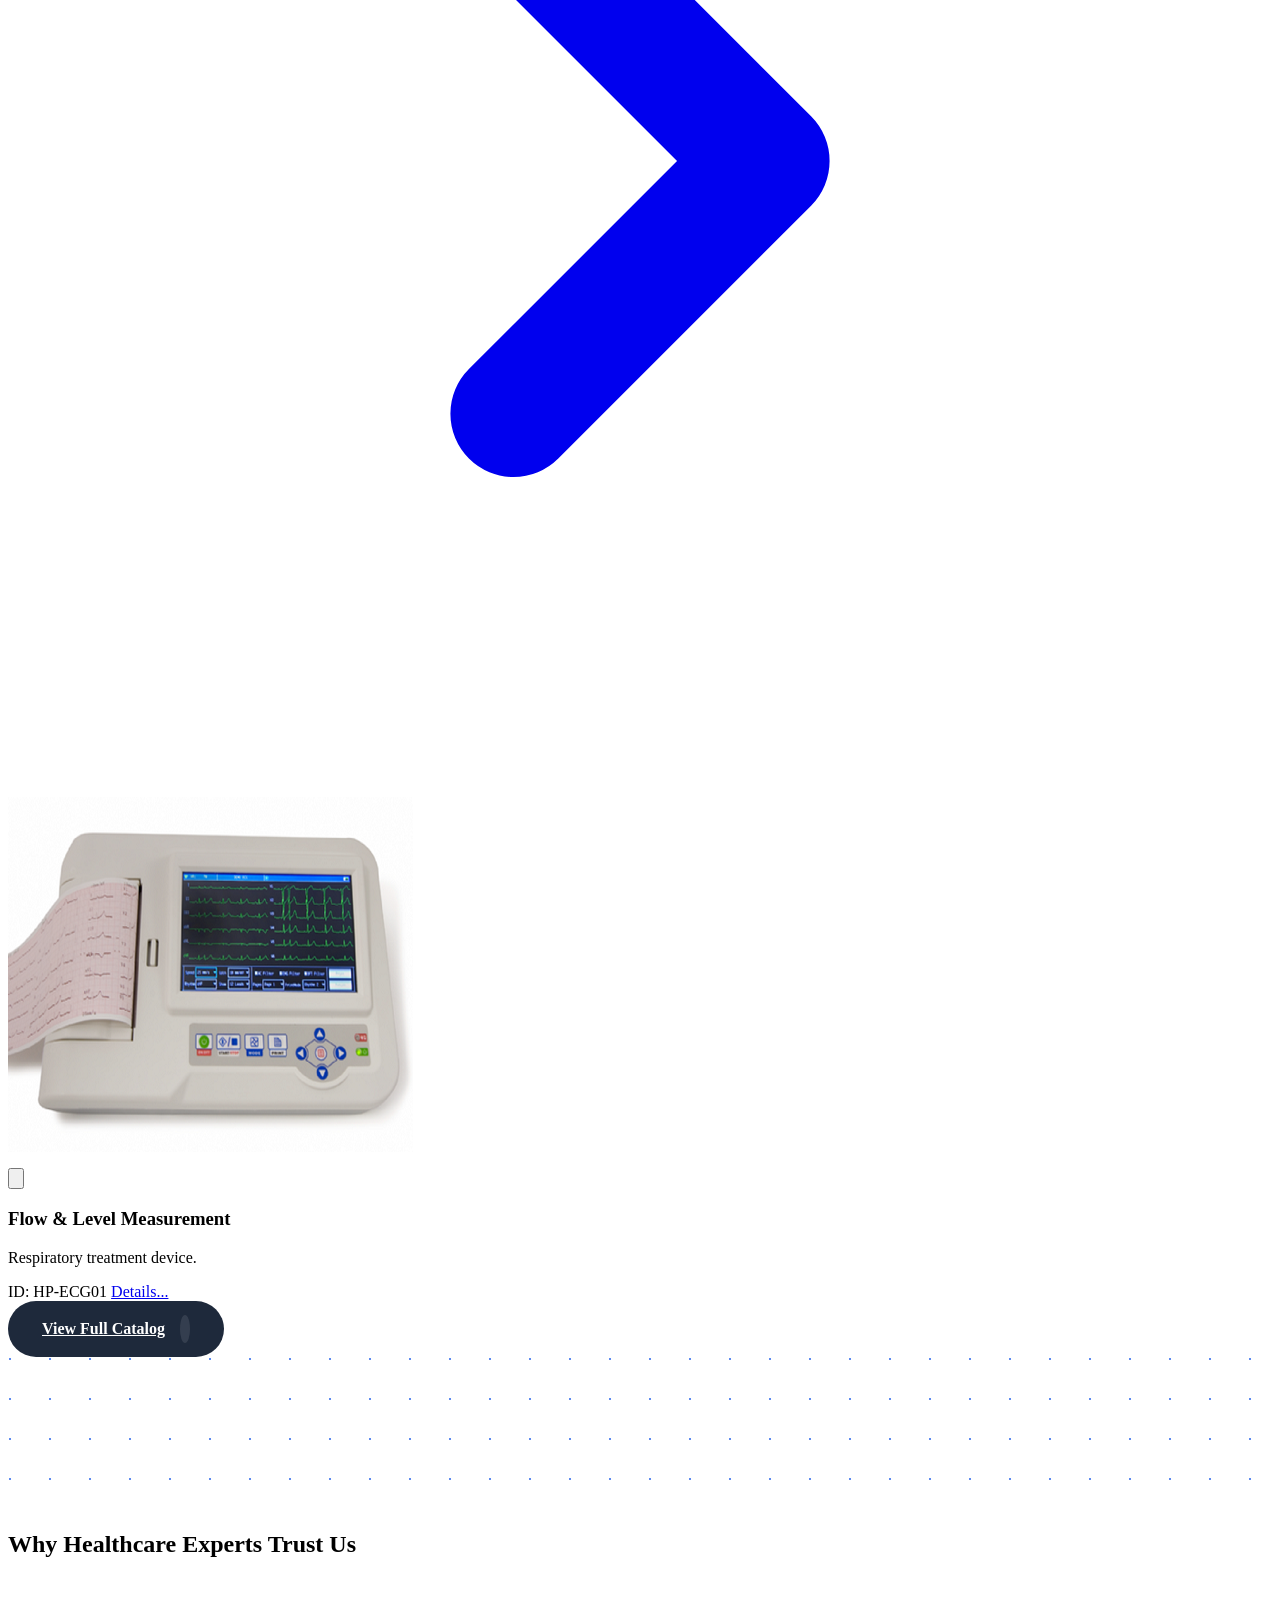
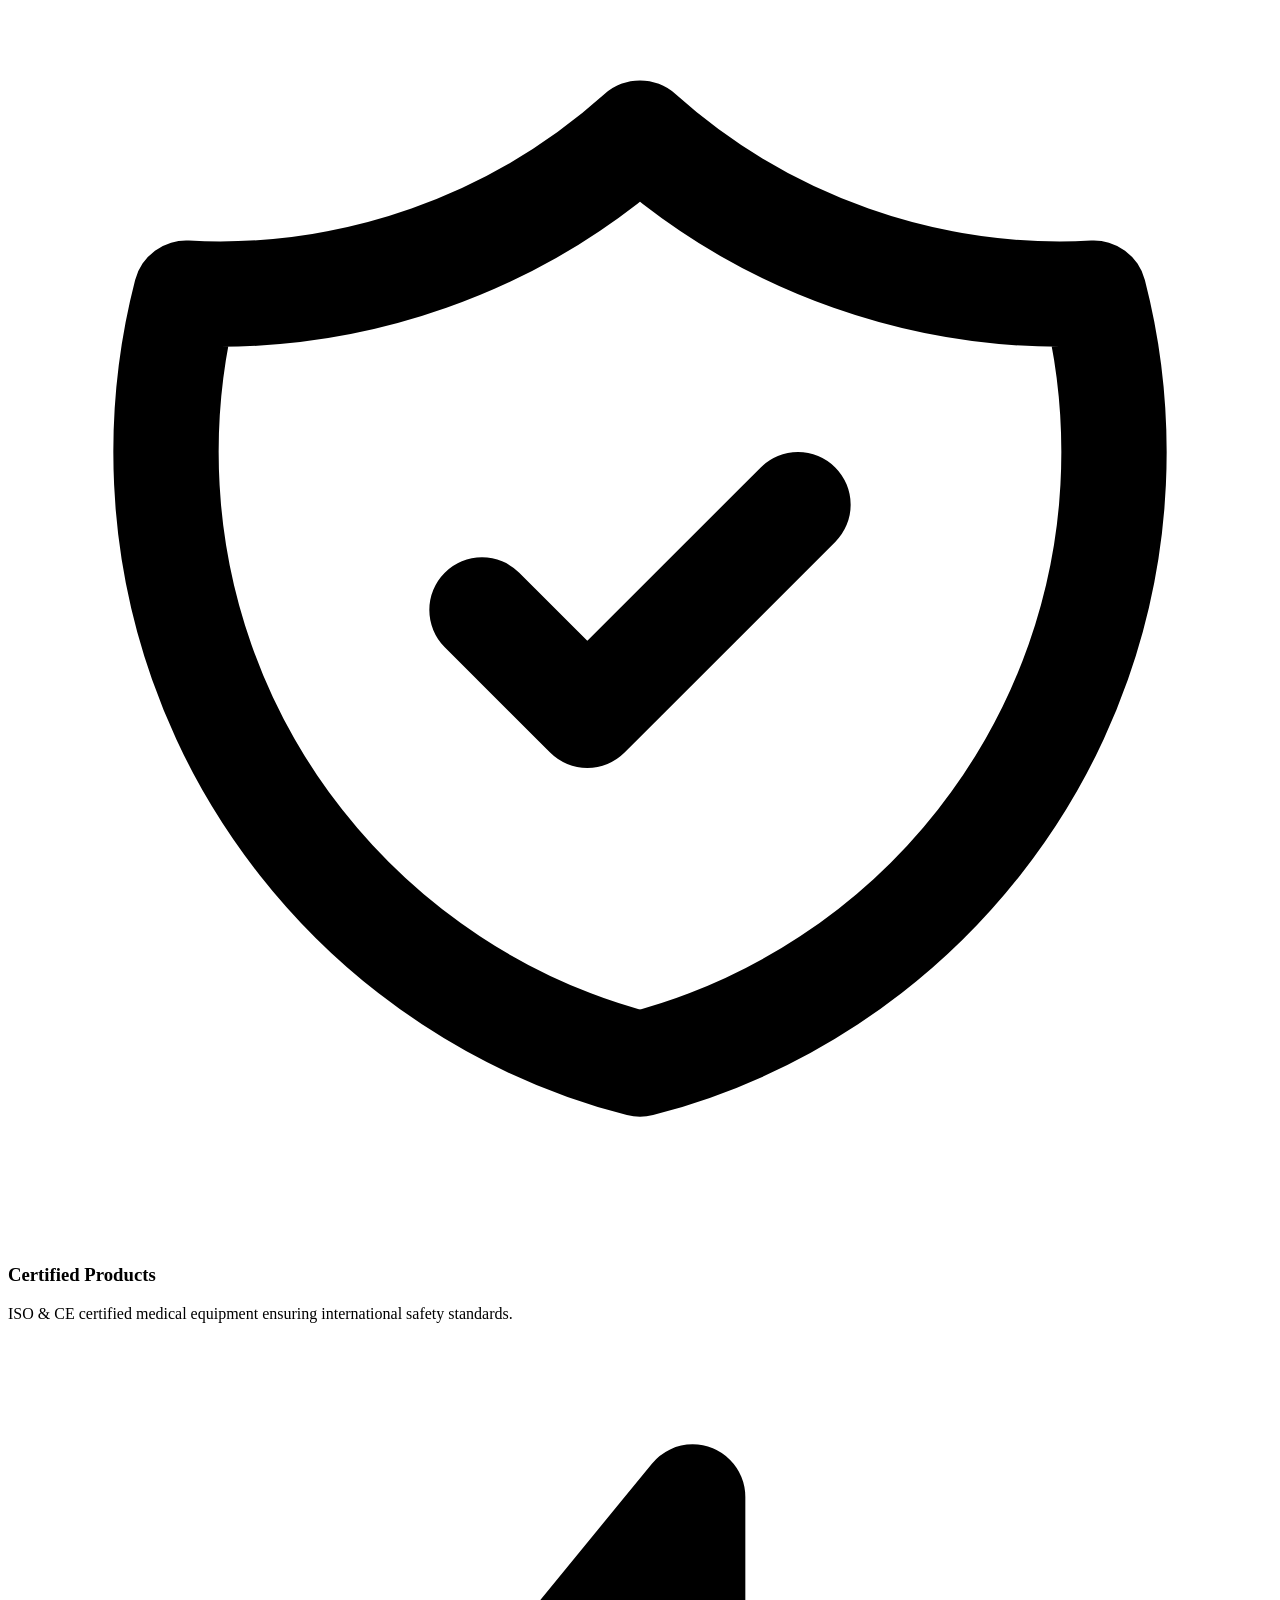
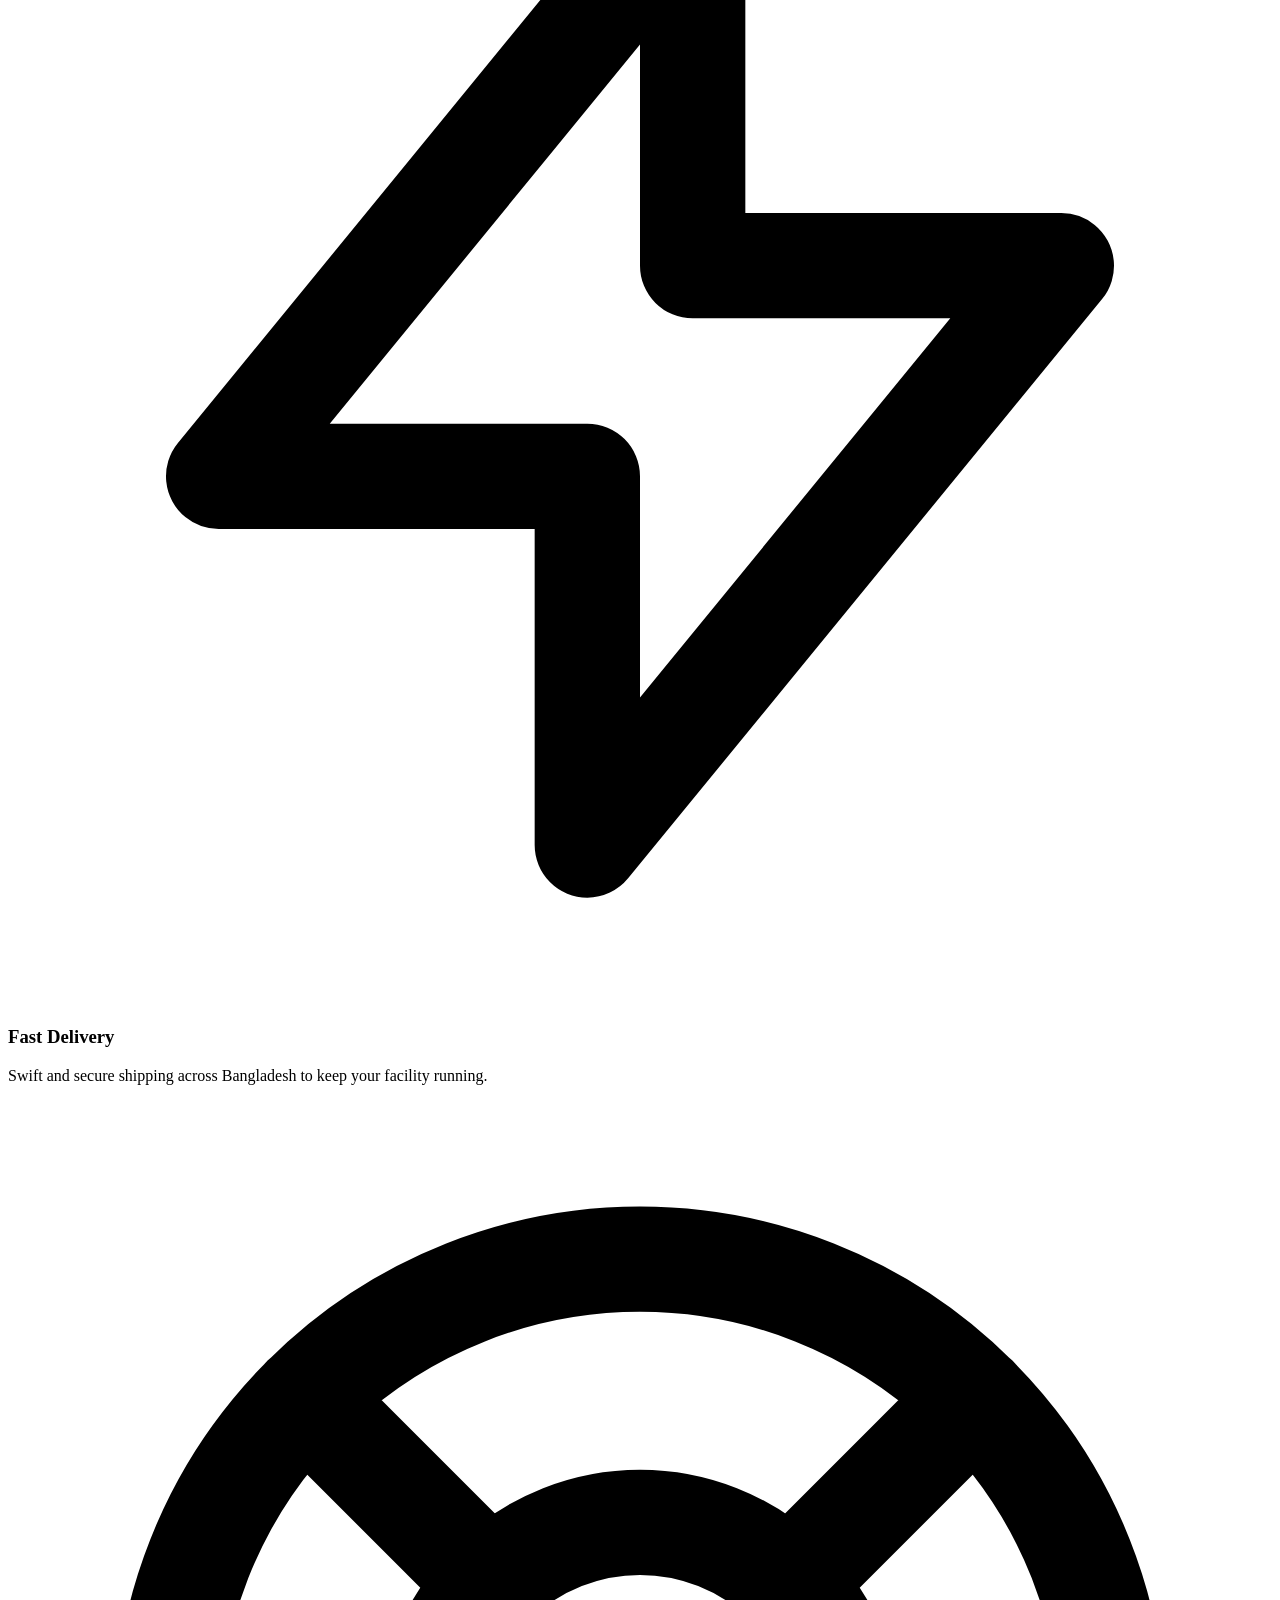
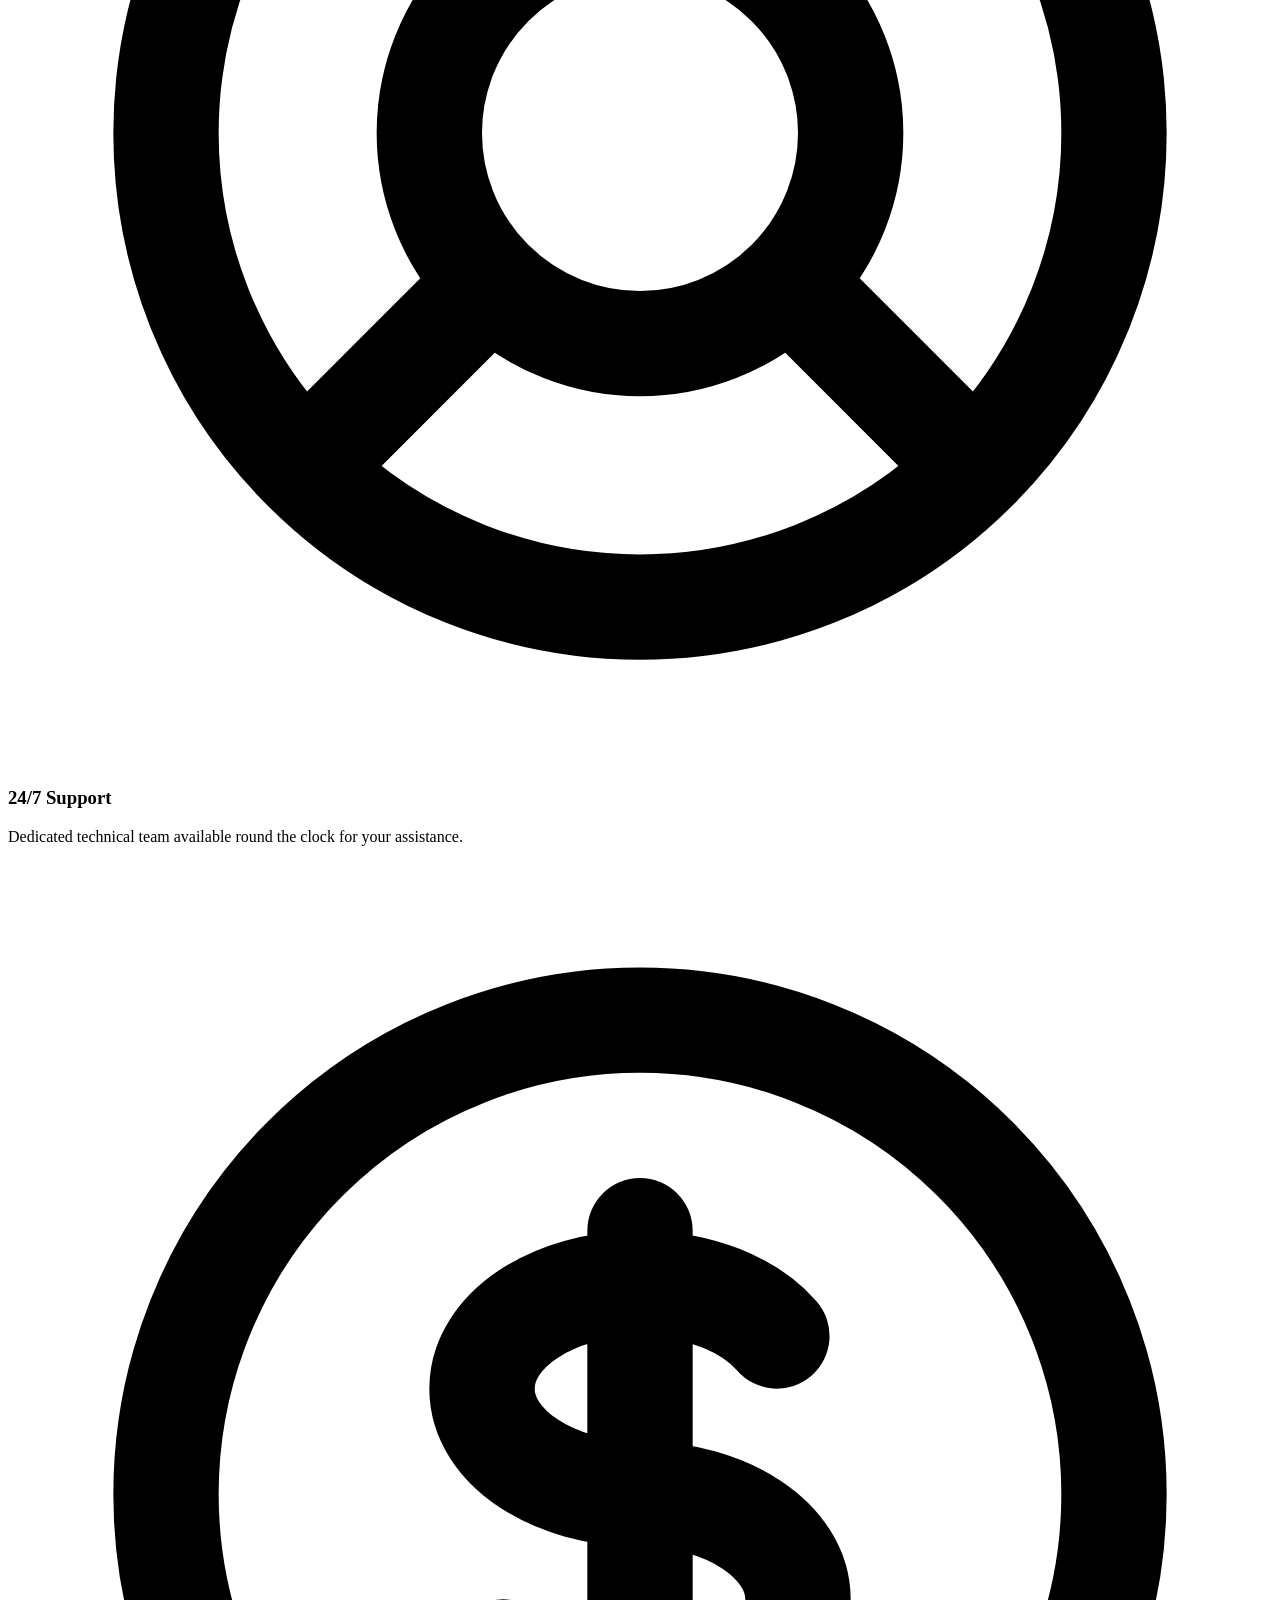
==== commit aa2bb7fc: "feat: complete overhaul of UI/UX with premium medical branding - Redesigned Hero Slider and Navbar w" ====
--- a/index.html
+++ b/index.html
@@ -7,122 +7,7 @@
   <title>Healix Prime | Home</title>
   <script src="https://cdn.tailwindcss.com"></script>
   <link rel="stylesheet" href="https://cdnjs.cloudflare.com/ajax/libs/font-awesome/6.5.1/css/all.min.css">
-  <style>
-    .whatsapp-float {
-      animation: pulse-animation 2s infinite;
-    }
-
-    @keyframes pulse-animation {
-      0% {
-        box-shadow: 0 0 0 0 rgba(37, 211, 102, 0.7);
-      }
-
-      70% {
-        box-shadow: 0 0 0 20px rgba(37, 211, 102, 0);
-      }
-
-      100% {
-        box-shadow: 0 0 0 0 rgba(37, 211, 102, 0);
-      }
-    }
-
-    .slide.active {
-      display: block !important;
-    }
-
-    .slide {
-      display: none;
-    }
-
-    .dot.active {
-      @apply bg-white;
-    }
-
-
-    .btn-custom-hover {
-      transition: all 0.4s cubic-bezier(0.25, 0.46, 0.45, 0.94);
-      /* Sundor transition-er jonno */
-      display: inline-block;
-    }
-
-    .btn-custom-hover:hover {
-      background-color: #ff7a18 !important;
-      /* Apnar dewa color */
-      transform: translateY(-5px);
-      /* Ektu upore uthbe (Translation) */
-      box-shadow: 0 10px 20px rgba(0, 0, 0, 0.2);
-      /* Ektu shadow effect */
-    }
-
-    .partner-card {
-      border: 1px solid transparent;
-    }
-
-    .partner-card:hover {
-      border-color: #ff7a18;
-      /* Apnar favorite orange color ta hover-e trigger hobe */
-      color: #ff7a18;
-      transform: scale(1.05);
-      /* Ektu boro hobe hover korle */
-    }
-    
-  /* Button Animation & Design */
-  .btn-read-more {
-    position: relative;
-    display: inline-flex;
-    align-items: center;
-    gap: 10px;
-    padding: 14px 35px;
-    background-color: #ff7a18; /* Apnar favorite color */
-    color: white;
-    font-weight: 700;
-    border-radius: 50px;
-    overflow: hidden;
-    transition: all 0.4s ease;
-    z-index: 1;
-    box-shadow: 0 10px 20px rgba(255, 122, 24, 0.2);
-  }
-
-  .btn-read-more::before {
-    content: '';
-    position: absolute;
-    top: 0;
-    left: -100%;
-    width: 100%;
-    height: 100%;
-    background: linear-gradient(90deg, transparent, rgba(255,255,255,0.2), transparent);
-    transition: all 0.6s ease;
-    z-index: -1;
-  }
-
-  .btn-read-more:hover {
-    background-color: #2563eb; /* Blue colour transform */
-    transform: translateY(-3px) scale(1.05);
-    box-shadow: 0 15px 30px rgba(37, 99, 235, 0.3);
-  }
-
-  .btn-read-more:hover::before {
-    left: 100%;
-  }
-
-  .btn-read-more:hover svg {
-    transform: translateX(5px);
-  }
-
-  .btn-read-more svg {
-    transition: transform 0.3s ease;
-  }
-
-  /* Image Animation */
-  @keyframes bounce-slow {
-    0%, 100% { transform: translateY(0); }
-    50% { transform: translateY(-10px); }
-  }
-  .animate-bounce-slow {
-    animation: bounce-slow 4s infinite ease-in-out;
-  }
-
-  </style>
+  <link rel="stylesheet" href="css/style.css">
 </head>
 
 <body class="font-serif">
@@ -146,38 +31,69 @@
       </span>
     </div>
   </div>
-
   <!-- ===== NAVBAR ===== -->
-  <nav class="bg-white shadow-md sticky top-0 z-50 py-4 px-4 md:px-10">
-    <div class="flex justify-between items-center flex-wrap gap-4">
-      <!-- Logo -->
-      <div class="w-32 md:w-40">
-        <img src="img/Healix-Prime-Logo_Print-removebg-preview.png" alt="Healix Prime" class="w-full">
-      </div>
-
-      <!-- Hamburger Menu (Mobile) -->
-      <button id="menu-toggle" class="md:hidden text-gray-700 text-2xl">
-        <i class="fas fa-bars"></i>
+  <nav class="bg-white/90 backdrop-blur-md shadow-sm sticky top-0 z-50 py-3 px-4 md:px-10 border-b border-gray-100">
+    <div class="max-w-7xl mx-auto flex justify-between items-center">
+
+      <div class="flex-shrink-0">
+        <a href="index.html">
+          <img src="img/Healix-Prime-Logo_Print-removebg-preview.png" alt="Healix Prime"
+            class="h-10 md:h-14 w-auto object-contain">
+        </a>
+      </div>
+
+      <ul class="hidden md:flex items-center gap-8">
+        <li><a href="index.html" class="nav-link active">Home</a></li>
+        <!-- <li><a href="about.html" class="nav-link">About Us</a></li> -->
+        <li class="relative group">
+          <a href="about.html" class="nav-link flex items-center gap-1">
+            About Us
+            <i class="fas fa-chevron-down text-[10px] transition-transform group-hover:rotate-180"></i>
+          </a>
+
+          <div
+            class="absolute top-full left-0 w-52 bg-white shadow-2xl rounded-2xl border border-gray-50 py-3 px-2 opacity-0 invisible group-hover:opacity-100 group-hover:visible transition-all duration-300 translate-y-4 group-hover:translate-y-1 z-50">
+            <a href="our-team.html"
+              class="flex items-center gap-3 px-4 py-2.5 text-sm text-gray-700 hover:bg-blue-50 hover:text-[#ff7a18] rounded-xl transition-all duration-200">
+
+              <span>Our Team</span>
+            </a>
+
+
+
+          </div>
+        </li>
+        <li class="relative group">
+          <a href="category.html" class="nav-link flex items-center gap-1">
+            Products <i class="fas fa-chevron-down text-[10px]"></i>
+          </a>
+          <div
+            class="absolute top-full left-0 w-48 bg-white shadow-xl rounded-xl border border-gray-50 p-2 opacity-0 invisible group-hover:opacity-100 group-hover:visible transition-all duration-300 translate-y-2 group-hover:translate-y-0">
+            <a href="#"
+              class="block px-4 py-2 text-sm text-gray-700 hover:bg-blue-50 hover:text--[#ff7a18] rounded-lg">Radiology</a>
+            <a href="#"
+              class="block px-4 py-2 text-sm text-gray-700 hover:bg-blue-50 hover:text--[#ff7a18] rounded-lg">Orthology</a>
+          </div>
+        </li>
+        <li><a href="contact.html" class="nav-link">Contact</a></li>
+      </ul>
+
+      <div class="hidden md:flex items-center gap-6">
+        <button class="text-gray-500 hover:text-[#ff7a18] transition">
+          <i class="fas fa-search text-lg"></i>
+        </button>
+
+        <a href="contact.html"
+          class="bg-[#ff7a18] text-white px-6 py-2.5 rounded-full font-bold text-sm hover:bg-blue-600 hover:shadow-lg hover:shadow-blue-200 transition-all duration-300 transform hover:-translate-y-0.5">
+          Get a Quote
+        </a>
+      </div>
+
+      <button id="menu-toggle" class="md:hidden text-gray-800 p-2">
+        <svg xmlns="http://www.w3.org/2000/svg" class="h-8 w-8" fill="none" viewBox="0 0 24 24" stroke="currentColor">
+          <path stroke-linecap="round" stroke-linejoin="round" stroke-width="2" d="M4 6h16M4 12h16M4 18h16" />
+        </svg>
       </button>
-
-      <!-- Menu -->
-      <ul id="menu"
-        class="hidden md:flex flex-col md:flex-row gap-4 md:gap-6 w-full md:w-auto absolute md:static top-full left-0 right-0 bg-white md:bg-transparent p-4 md:p-0 text-center md:text-left">
-        <li><a href="index.html" class="text-gray-700 hover:text-orange-600 transition">Home</a></li>
-        <li><a href="about.html" class="text-gray-700 hover:text-orange-600 transition">About Us</a></li>
-        <li><a href="product.html" class="text-gray-700 hover:text-orange-600 transition">Product by Category</a></li>
-        <li><a href="category.html" class="text-gray-700 hover:text-orange-600 transition">Products</a></li>
-        <li><a href="contact.html" class="text-gray-700 hover:text-orange-600 transition">Contact</a></li>
-      </ul>
-
-      <!-- WhatsApp -->
-      <div class="hidden md:block">
-        <a href="https://wa.me/8801784847377" target="_blank"
-          class="flex items-center gap-2 bg-green-500 text-white px-4 py-2 rounded-lg hover:bg-green-600 transition">
-          <i class="fab fa-whatsapp"></i>
-          <!-- <span class="hidden lg:inline">+8801784847377</span> -->
-        </a>
-      </div>
     </div>
   </nav>
 
@@ -301,67 +217,72 @@
   </section>
 
   <!-- ===== ABOUT SECTION ===== -->
-<section class="py-16 md:py-24 px-4 bg-white relative overflow-hidden">
-  <div class="absolute top-0 right-0 -translate-y-1/2 translate-x-1/2 w-96 h-96 bg-orange-50 rounded-full blur-3xl opacity-50"></div>
-
-  <div class="max-w-6xl mx-auto relative z-10">
-    <div class="grid grid-cols-1 md:grid-cols-2 gap-12 items-center">
-      
-      <div class="order-2 md:order-1 relative group">
-        <div class="absolute -top-6 -left-6 bg-white shadow-xl rounded-2xl p-6 z-20 hidden md:block animate-bounce-slow">
+  <section class="py-16 md:py-24 px-4 bg-white relative overflow-hidden">
+    <div
+      class="absolute top-0 right-0 -translate-y-1/2 translate-x-1/2 w-96 h-96 bg-orange-50 rounded-full blur-3xl opacity-50">
+    </div>
+
+    <div class="max-w-6xl mx-auto relative z-10">
+      <div class="grid grid-cols-1 md:grid-cols-2 gap-12 items-center">
+
+        <div class="order-2 md:order-1 relative group">
+          <div
+            class="absolute -top-6 -left-6 bg-white shadow-xl rounded-2xl p-6 z-20 hidden md:block animate-bounce-slow">
             <span class="block text-3xl font-bold text-orange-600">10+</span>
             <span class="text-sm text-gray-500 font-semibold uppercase tracking-wider">Years Experience</span>
-        </div>
-        
-        <div class="relative overflow-hidden rounded-2xl shadow-2xl">
-          <img src="img/about.jpg" alt="About Healix Prime" class="w-full transform group-hover:scale-105 transition duration-700">
-        </div>
-        
-        <div class="absolute -bottom-6 -right-6 w-24 h-24 bg-blue-600 opacity-10 rounded-full"></div>
-      </div>
-
-      <div class="order-1 md:order-2">
-        <div class="inline-flex items-center gap-2 px-3 py-1 rounded-full bg-orange-100 text-orange-600 text-sm font-bold mb-4">
-          <span class="w-2 h-2 bg-orange-600 rounded-full animate-pulse"></span>
-          WHO WE ARE
-        </div>
-        
-        <h2 class="text-4xl md:text-5xl font-extrabold text-gray-900 mb-2 leading-tight">
-          Healix <span class="text-transparent bg-clip-text bg-gradient-to-r from-orange-600 to-orange-400">Prime</span>
-        </h2>
-        
-        <div class="w-16 h-1.5 bg-blue-600 rounded-full mb-8"></div>
-
-        <p class="text-gray-600 text-lg leading-relaxed mb-6 italic border-l-4 border-orange-600 pl-4">
-          Empowering Bangladesh's healthcare with precision and global standards.
-        </p>
-
-        <p class="text-gray-600 leading-relaxed mb-8">
-          Healix Prime is a trusted supplier of advanced medical equipment, delivering high-quality healthcare 
-          solutions. Each solution is carefully selected to ensure precision, performance, and long-term value.
-        </p>
-
-        <a href="about.html" class="btn-read-more">
-          <span>Read More</span>
-          <svg xmlns="http://www.w3.org/2000/svg" class="h-5 w-5" viewBox="0 0 20 20" fill="currentColor">
-            <path fill-rule="evenodd" d="M10.293 3.293a1 1 0 011.414 0l6 6a1 1 0 010 1.414l-6 6a1 1 0 01-1.414-1.414L14.586 11H3a1 1 0 110-2h11.586l-4.293-4.293a1 1 0 010-1.414z" clip-rule="evenodd" />
-          </svg>
-        </a>
-      </div>
-    </div>
-  </div>
-</section>
-
-
+          </div>
+
+          <div class="relative overflow-hidden rounded-2xl shadow-2xl">
+            <img src="img/about.jpg" alt="About Healix Prime"
+              class="w-full transform group-hover:scale-105 transition duration-700">
+          </div>
+
+          <div class="absolute -bottom-6 -right-6 w-24 h-24 bg-blue-600 opacity-10 rounded-full"></div>
+        </div>
+
+        <div class="order-1 md:order-2">
+          <div
+            class="inline-flex items-center gap-2 px-3 py-1 rounded-full bg-orange-100 text-orange-600 text-sm font-bold mb-4">
+            <span class="w-2 h-2 bg-orange-600 rounded-full animate-pulse"></span>
+            WHO WE ARE
+          </div>
+
+          <h2 class="text-4xl md:text-5xl font-extrabold text-gray-900 mb-2 leading-tight">
+            Healix <span
+              class="text-transparent bg-clip-text bg-gradient-to-r from-orange-600 to-orange-400">Prime</span>
+          </h2>
+
+          <div class="w-16 h-1.5 bg-blue-600 rounded-full mb-8"></div>
+
+          <p class="text-gray-600 text-lg leading-relaxed mb-6 italic border-l-4 border-orange-600 pl-4">
+            Empowering Bangladesh's healthcare with precision and global standards.
+          </p>
+
+          <p class="text-gray-600 leading-relaxed mb-8">
+            Healix Prime is a trusted supplier of advanced medical equipment, delivering high-quality healthcare
+            solutions. Each solution is carefully selected to ensure precision, performance, and long-term value.
+          </p>
+
+          <a href="about.html" class="btn-read-more">
+            <span>Read More</span>
+            <svg xmlns="http://www.w3.org/2000/svg" class="h-5 w-5" viewBox="0 0 20 20" fill="currentColor">
+              <path fill-rule="evenodd"
+                d="M10.293 3.293a1 1 0 011.414 0l6 6a1 1 0 010 1.414l-6 6a1 1 0 01-1.414-1.414L14.586 11H3a1 1 0 110-2h11.586l-4.293-4.293a1 1 0 010-1.414z"
+                clip-rule="evenodd" />
+            </svg>
+          </a>
+        </div>
+      </div>
+    </div>
+  </section>
 
   <!-- ===== PRODUCT CATEGORY SECTION ===== -->
-  <section class="py-16 md:py-24 px-4 bg-blue-50">
+  <!-- <section class="py-16 md:py-24 px-4 bg-blue-50">
     <div class="max-w-6xl mx-auto text-center">
       <h2 class="text-3xl md:text-4xl font-bold text-gray-800 mb-2">Product by Category</h2>
       <p class="text-gray-600 mb-12">Advanced medical categories launching soon</p>
 
       <div class="grid grid-cols-1 md:grid-cols-2 lg:grid-cols-3 gap-6 mb-12">
-        <!-- Card 1 -->
         <div class="bg-white rounded-lg shadow-lg p-8 hover:shadow-xl hover:-translate-y-2 transition cursor-pointer">
           <div class="text-5xl mb-4">🩻</div>
           <h3 class="text-xl font-bold text-orange-500 mb-4">Radiogram</h3>
@@ -371,7 +292,6 @@
           </a>
         </div>
 
-        <!-- Card 2 -->
         <div class="bg-white rounded-lg shadow-lg p-8 hover:shadow-xl hover:-translate-y-2 transition cursor-pointer">
           <div class="text-5xl mb-4">🫀</div>
           <h3 class="text-xl font-bold text-orange-500 mb-4">Orthology</h3>
@@ -381,7 +301,6 @@
           </a>
         </div>
 
-        <!-- Card 3 -->
         <div class="bg-white rounded-lg shadow-lg p-8 hover:shadow-xl hover:-translate-y-2 transition cursor-pointer">
           <div class="text-5xl mb-4">🧠</div>
           <h3 class="text-xl font-bold text-orange-500 mb-4">Neurology</h3>
@@ -392,182 +311,591 @@
         </div>
       </div>
     </div>
+  </section> -->
+  <section class="py-16 md:py-24 px-4 bg-[#f1f5f9] relative">
+    <div class="absolute top-0 left-0 w-full h-24 bg-gradient-to-b from-white to-transparent"></div>
+
+    <div class="max-w-7xl mx-auto relative z-10">
+      <div class="text-center mb-16">
+        <span class="text-blue-600 font-bold tracking-[0.2em] text-xs uppercase">Specialized Solutions</span>
+        <h2 class="text-3xl md:text-5xl font-black text-gray-900 mt-3 mb-4">Browse by <span
+            class="text-[#ff7a18]">Category</span></h2>
+        <div class="w-20 h-1.5 bg-blue-600 mx-auto rounded-full"></div>
+      </div>
+
+      <div class="grid grid-cols-1 md:grid-cols-2 lg:grid-cols-3 gap-8 mb-12">
+
+        <div
+          class="category-card group bg-white rounded-3xl p-10 shadow-sm border border-gray-100 hover:shadow-2xl transition-all duration-500 text-center relative overflow-hidden">
+          <div
+            class="absolute -right-4 -top-4 w-24 h-24 bg-orange-50 rounded-full group-hover:scale-[3] transition-transform duration-700 opacity-50">
+          </div>
+
+          <div class="relative z-10">
+            <div
+              class="w-20 h-20 bg-orange-100 text-[#ff7a18] rounded-2xl flex items-center justify-center mx-auto mb-6 group-hover:bg-[#ff7a18] group-hover:text-white transition-all duration-500 rotate-3 group-hover:rotate-0 shadow-inner">
+              <svg xmlns="http://www.w3.org/2000/svg" class="h-10 w-10" fill="none" viewBox="0 0 24 24"
+                stroke="currentColor">
+                <path stroke-linecap="round" stroke-linejoin="round" stroke-width="2"
+                  d="M12 4v1m6 11h2m-6 0h-2v4m0-11v3m0 0h.01M12 12h4.01M16 20h4M4 12h4m12 0h.01M5 8h2a1 1 0 001-1V5a1 1 0 00-1-1H5a1 1 0 00-1 1v2a1 1 0 001 1zm12 0h2a1 1 0 001-1V5a1 1 0 00-1-1h-2a1 1 0 00-1 1v2a1 1 0 001 1zM5 20h2a1 1 0 001-1v-2a1 1 0 00-1-1H5a1 1 0 00-1 1v2a1 1 0 001 1z" />
+              </svg>
+            </div>
+            <h3 class="text-2xl font-black text-orange-600 mb-4 tracking-tight">Radiology</h3>
+            <p class="text-gray-500 text-sm mb-8 leading-relaxed">Advanced X-Ray, CT, and MRI imaging systems for
+              accurate clinical diagnostics.</p>
+            <a href="product.html" class="cat-link">
+              See Catalogue
+              <svg xmlns="http://www.w3.org/2000/svg" class="h-4 w-4" fill="none" viewBox="0 0 24 24"
+                stroke="currentColor">
+                <path stroke-linecap="round" stroke-linejoin="round" stroke-width="3" d="M14 5l7 7m0 0l-7 7m7-7H3" />
+              </svg>
+            </a>
+          </div>
+        </div>
+
+        <div
+          class="category-card group bg-white rounded-3xl p-10 shadow-sm border border-gray-100 hover:shadow-2xl transition-all duration-500 text-center relative overflow-hidden">
+          <div
+            class="absolute -right-4 -top-4 w-24 h-24 bg-blue-50 rounded-full group-hover:scale-[3] transition-transform duration-700 opacity-50">
+          </div>
+          <div class="relative z-10">
+            <div
+              class="w-20 h-20 bg-blue-100 text-blue-600 rounded-2xl flex items-center justify-center mx-auto mb-6 group-hover:bg-blue-600 group-hover:text-white transition-all duration-500 -rotate-3 group-hover:rotate-0 shadow-inner">
+              <svg xmlns="http://www.w3.org/2000/svg" class="h-10 w-10" fill="none" viewBox="0 0 24 24"
+                stroke="currentColor">
+                <path stroke-linecap="round" stroke-linejoin="round" stroke-width="2" d="M13 10V3L4 14h7v7l9-11h-7z" />
+              </svg>
+            </div>
+            <h3 class="text-2xl font-black text-orange-600 mb-4 tracking-tight">Orthology</h3>
+            <p class="text-gray-500 text-sm mb-8 leading-relaxed">High-precision orthopedic instruments and bone surgery
+              equipment solutions.</p>
+            <a href="product.html" class="cat-link">
+              See Catalogue
+              <svg xmlns="http://www.w3.org/2000/svg" class="h-4 w-4" fill="none" viewBox="0 0 24 24"
+                stroke="currentColor">
+                <path stroke-linecap="round" stroke-linejoin="round" stroke-width="3" d="M14 5l7 7m0 0l-7 7m7-7H3" />
+              </svg>
+            </a>
+          </div>
+        </div>
+
+        <div
+          class="category-card group bg-white rounded-3xl p-10 shadow-sm border border-gray-100 hover:shadow-2xl transition-all duration-500 text-center relative overflow-hidden">
+          <div
+            class="absolute -right-4 -top-4 w-24 h-24 bg-orange-50 rounded-full group-hover:scale-[3] transition-transform duration-700 opacity-50">
+          </div>
+          <div class="relative z-10">
+            <div
+              class="w-20 h-20 bg-orange-100 text-[#ff7a18] rounded-2xl flex items-center justify-center mx-auto mb-6 group-hover:bg-[#ff7a18] group-hover:text-white transition-all duration-500 rotate-3 group-hover:rotate-0 shadow-inner">
+              <svg xmlns="http://www.w3.org/2000/svg" class="h-10 w-10" fill="none" viewBox="0 0 24 24"
+                stroke="currentColor">
+                <path stroke-linecap="round" stroke-linejoin="round" stroke-width="2"
+                  d="M9 12h6m-6 4h6m2 5H7a2 2 0 01-2-2V5a2 2 0 012-2h5.586a1 1 0 01.707.293l5.414 5.414a1 1 0 01.293.707V19a2 2 0 01-2 2z" />
+              </svg>
+            </div>
+            <h3 class="text-2xl font-black text-orange-600 mb-4 tracking-tight">Neurology</h3>
+            <p class="text-gray-500 text-sm mb-8 leading-relaxed">Specialized neurological monitoring devices and
+              neurosurgery tools.</p>
+            <a href="product.html" class="cat-link">
+              See Catalogue
+              <svg xmlns="http://www.w3.org/2000/svg" class="h-4 w-4" fill="none" viewBox="0 0 24 24"
+                stroke="currentColor">
+                <path stroke-linecap="round" stroke-linejoin="round" stroke-width="3" d="M14 5l7 7m0 0l-7 7m7-7H3" />
+              </svg>
+            </a>
+          </div>
+        </div>
+
+      </div>
+    </div>
   </section>
 
+  <style>
+
+  </style>
+
   <!-- ===== OUR PRODUCTS SECTION ===== -->
-  <section class="py-16 md:py-24 px-4">
+  <section class="py-16 md:py-24 px-4 bg-gray-50/50">
+    <div class="max-w-7xl mx-auto">
+
+      <div class="flex flex-col md:flex-row md:items-end justify-between mb-12 gap-4">
+        <div>
+          <span class="text-orange-600 font-bold tracking-widest text-sm uppercase">Medical Grade</span>
+          <h2 class="text-3xl md:text-5xl font-black text-gray-900 mt-2">Premium <span
+              class="text-orange-600">Equipments</span></h2>
+        </div>
+        <p class="text-gray-500 max-w-md md:text-right">
+          Delivering precision-engineered medical technology to healthcare institutions worldwide.
+        </p>
+      </div>
+
+      <div class="grid grid-cols-1 sm:grid-cols-2 lg:grid-cols-4 gap-8 mb-16">
+
+        <div
+          class="group relative bg-white rounded-2xl p-4 shadow-sm hover:shadow-2xl transition-all duration-500 border border-gray-100">
+          <div class="absolute top-6 left-6 z-10">
+            <span
+              class="bg-orange-600 text-white text-[10px] font-bold px-3 py-1 rounded-full uppercase tracking-tighter">New
+              Arrival</span>
+          </div>
+
+          <div class="relative overflow-hidden rounded-xl bg-gray-100 h-56 mb-6">
+            <img src="img/bp.jpg" alt="BP Machine"
+              class="w-full h-full object-cover transform group-hover:scale-110 transition duration-700">
+            <div
+              class="absolute inset-0 bg-black/20 opacity-0 group-hover:opacity-100 transition-opacity flex items-center justify-center">
+              <button
+                class="bg-white text-gray-900 p-3 rounded-full shadow-lg hover:bg-[#ff7a18] hover:text-white transition transform translate-y-4 group-hover:translate-y-0 duration-300">
+                <svg xmlns="http://www.w3.org/2000/svg" class="h-6 w-6" fill="none" viewBox="0 0 24 24"
+                  stroke="currentColor">
+                  <path stroke-linecap="round" stroke-linejoin="round" stroke-width="2"
+                    d="M15 12a3 3 0 11-6 0 3 3 0 016 0z" />
+                  <path stroke-linecap="round" stroke-linejoin="round" stroke-width="2"
+                    d="M2.458 12C3.732 7.943 7.523 5 12 5c4.478 0 8.268 2.943 9.542 7-1.274 4.057-5.064 7-9.542 7-4.477 0-8.268-2.943-9.542-7z" />
+                </svg>
+              </button>
+            </div>
+          </div>
+
+          <div class="space-y-2 px-2 pb-2">
+            <h3 class="font-bold text-xl text-gray-800 group-hover:text-orange-600 transition-colors">BP Machine</h3>
+            <p class="text-gray-500 text-sm leading-snug">Precision blood pressure monitoring with clinical accuracy.
+            </p>
+            <div class="pt-4 border-t border-gray-50 flex justify-between items-center">
+              <span class="text-xs font-bold text-gray-400">ID: HP-8820</span>
+              <a href="#" class="text-[#ff7a18] font-bold text-sm flex items-center gap-1 hover:underline">
+                Details <svg xmlns="http://www.w3.org/2000/svg" class="h-4 w-4" viewBox="0 0 20 20" fill="currentColor">
+                  <path fill-rule="evenodd"
+                    d="M7.293 14.707a1 1 0 010-1.414L10.586 10 7.293 6.707a1 1 0 011.414-1.414l4 4a1 1 0 010 1.414l-4 4a1 1 0 01-1.414 0z"
+                    clip-rule="evenodd" />
+                </svg>
+              </a>
+            </div>
+          </div>
+        </div>
+
+        <div
+          class="group relative bg-white rounded-2xl p-4 shadow-sm hover:shadow-2xl transition-all duration-500 border border-gray-100">
+          <div class="relative overflow-hidden rounded-xl bg-gray-100 h-56 mb-6">
+            <img src="img/ECG.png" alt="ECG"
+              class="w-full h-full object-cover transform group-hover:scale-110 transition duration-700">
+            <div
+              class="absolute inset-0 bg-black/20 opacity-0 group-hover:opacity-100 transition-opacity flex items-center justify-center">
+              <button
+                class="bg-white text-gray-900 p-3 rounded-full shadow-lg hover:bg-[#ff7a18] hover:text-white transition transform translate-y-4 group-hover:translate-y-0 duration-300">
+                <svg xmlns="http://www.w3.org/2000/svg" class="h-6 w-6" fill="none" viewBox="0 0 24 24"
+                  stroke="currentColor">
+                  <path stroke-linecap="round" stroke-linejoin="round" stroke-width="2"
+                    d="M15 12a3 3 0 11-6 0 3 3 0 016 0z" />
+                  <path stroke-linecap="round" stroke-linejoin="round" stroke-width="2"
+                    d="M2.458 12C3.732 7.943 7.523 5 12 5c4.478 0 8.268 2.943 9.542 7-1.274 4.057-5.064 7-9.542 7-4.477 0-8.268-2.943-9.542-7z" />
+                </svg>
+              </button>
+            </div>
+          </div>
+          <div class="space-y-2 px-2 pb-2">
+            <h3 class="font-bold text-xl text-gray-800 group-hover:text-orange-600 transition-colors">ECG Machine</h3>
+            <p class="text-gray-500 text-sm leading-snug">Multi-channel advanced cardiac analysis system.</p>
+            <div class="pt-4 border-t border-gray-50 flex justify-between items-center">
+              <span class="text-xs font-bold text-gray-400">ID: HP-ECG01</span>
+              <a href="#" class="text-[#ff7a18] font-bold text-sm flex items-center gap-1">Details...</a>
+            </div>
+          </div>
+        </div>
+        <div
+          class="group relative bg-white rounded-2xl p-4 shadow-sm hover:shadow-2xl transition-all duration-500 border border-gray-100">
+          <div class="absolute top-6 left-6 z-10">
+            <span
+              class="bg-orange-600 text-white text-[10px] font-bold px-3 py-1 rounded-full uppercase tracking-tighter">New
+              Arrival</span>
+          </div>
+
+          <div class="relative overflow-hidden rounded-xl bg-gray-100 h-56 mb-6">
+            <img src="img/oxygen concentrator.jpg" alt="Oxygen Concentrator"
+              class="w-full h-full object-cover transform group-hover:scale-110 transition duration-700">
+            <div
+              class="absolute inset-0 bg-black/20 opacity-0 group-hover:opacity-100 transition-opacity flex items-center justify-center">
+              <button
+                class="bg-white text-gray-900 p-3 rounded-full shadow-lg hover:bg-[#ff7a18] hover:text-white transition transform translate-y-4 group-hover:translate-y-0 duration-300">
+                <svg xmlns="http://www.w3.org/2000/svg" class="h-6 w-6" fill="none" viewBox="0 0 24 24"
+                  stroke="currentColor">
+                  <path stroke-linecap="round" stroke-linejoin="round" stroke-width="2"
+                    d="M15 12a3 3 0 11-6 0 3 3 0 016 0z" />
+                  <path stroke-linecap="round" stroke-linejoin="round" stroke-width="2"
+                    d="M2.458 12C3.732 7.943 7.523 5 12 5c4.478 0 8.268 2.943 9.542 7-1.274 4.057-5.064 7-9.542 7-4.477 0-8.268-2.943-9.542-7z" />
+                </svg>
+              </button>
+            </div>
+          </div>
+
+          <div class="space-y-2 px-2 pb-2">
+            <h3 class="font-bold text-xl text-gray-800 group-hover:text-orange-600 transition-colors">Oxygen
+              Concentrator</h3>
+            <p class="text-gray-500 text-sm leading-snug">Medical oxygen supply device.</p>
+            <div class="pt-4 border-t border-gray-50 flex justify-between items-center">
+              <span class="text-xs font-bold text-gray-400">ID: HP-8820</span>
+              <a href="#" class="text-[#ff7a18] font-bold text-sm flex items-center gap-1 hover:underline">
+                Details <svg xmlns="http://www.w3.org/2000/svg" class="h-4 w-4" viewBox="0 0 20 20" fill="currentColor">
+                  <path fill-rule="evenodd"
+                    d="M7.293 14.707a1 1 0 010-1.414L10.586 10 7.293 6.707a1 1 0 011.414-1.414l4 4a1 1 0 010 1.414l-4 4a1 1 0 01-1.414 0z"
+                    clip-rule="evenodd" />
+                </svg>
+              </a>
+            </div>
+          </div>
+        </div>
+
+        <div
+          class="group relative bg-white rounded-2xl p-4 shadow-sm hover:shadow-2xl transition-all duration-500 border border-gray-100">
+          <div class="relative overflow-hidden rounded-xl bg-gray-100 h-56 mb-6">
+            <img src="img/ECG.png" alt="ECG"
+              class="w-full h-full object-cover transform group-hover:scale-110 transition duration-700">
+            <div
+              class="absolute inset-0 bg-black/20 opacity-0 group-hover:opacity-100 transition-opacity flex items-center justify-center">
+              <button
+                class="bg-white text-gray-900 p-3 rounded-full shadow-lg hover:bg-[#ff7a18] hover:text-white transition transform translate-y-4 group-hover:translate-y-0 duration-300">
+                <svg xmlns="http://www.w3.org/2000/svg" class="h-6 w-6" fill="none" viewBox="0 0 24 24"
+                  stroke="currentColor">
+                  <path stroke-linecap="round" stroke-linejoin="round" stroke-width="2"
+                    d="M15 12a3 3 0 11-6 0 3 3 0 016 0z" />
+                  <path stroke-linecap="round" stroke-linejoin="round" stroke-width="2"
+                    d="M2.458 12C3.732 7.943 7.523 5 12 5c4.478 0 8.268 2.943 9.542 7-1.274 4.057-5.064 7-9.542 7-4.477 0-8.268-2.943-9.542-7z" />
+                </svg>
+              </button>
+            </div>
+          </div>
+          <div class="space-y-2 px-2 pb-2">
+            <h3 class="font-bold text-xl text-gray-800 group-hover:text-orange-600 transition-colors">Flow & Level
+              Measurement</h3>
+            <p class="text-gray-500 text-sm leading-snug">Respiratory treatment device.</p>
+            <div class="pt-4 border-t border-gray-50 flex justify-between items-center">
+              <span class="text-xs font-bold text-gray-400">ID: HP-ECG01</span>
+              <a href="#" class="text-[#ff7a18] font-bold text-sm flex items-center gap-1">Details...</a>
+            </div>
+          </div>
+        </div>
+
+      </div>
+
+      <div class="text-center">
+        <a href="category.html" class="smart-btn">
+          <span>View Full Catalog</span>
+          <div class="icon">
+            <svg xmlns="http://www.w3.org/2000/svg" class="h-5 w-5" viewBox="0 0 20 20" fill="currentColor">
+              <path fill-rule="evenodd"
+                d="M12.293 5.293a1 1 0 011.414 0l4 4a1 1 0 010 1.414l-4 4a1 1 0 01-1.414-1.414L14.586 11H3a1 1 0 110-2h11.586l-2.293-2.293a1 1 0 010-1.414z"
+                clip-rule="evenodd" />
+            </svg>
+          </div>
+        </a>
+      </div>
+    </div>
+  </section>
+
+  <!-- ===== WHY CHOOSE US ===== -->
+
+  <section class="py-16 md:py-24 px-4 bg-[#f8fafc] relative overflow-hidden">
+    <div class="absolute top-0 left-0 w-full h-full opacity-5 pointer-events-none">
+      <svg width="100%" height="100%">
+        <pattern id="pattern" x="0" y="0" width="40" height="40" patternUnits="userSpaceOnUse">
+          <circle cx="2" cy="2" r="1" fill="#2563eb" />
+        </pattern>
+        <rect width="100%" height="100%" fill="url(#pattern)" />
+      </svg>
+    </div>
+
+    <div class="max-w-7xl mx-auto relative z-10">
+      <div class="text-center mb-16">
+        <h2 class="text-3xl md:text-5xl font-black text-gray-900 mb-4">Why Healthcare Experts <span
+            class="text-orange-600">Trust Us</span></h2>
+        <div class="w-24 h-1.5 bg-[#ff7a18] mx-auto rounded-full"></div>
+      </div>
+      <div class="grid grid-cols-1 sm:grid-cols-2 lg:grid-cols-4 gap-8">
+        <div
+          class="why-card group bg-white p-8 rounded-2xl shadow-sm border border-gray-100 hover:border-[#ff7a18] transition-all duration-300 flex flex-col items-center text-center">
+          <div
+            class="w-14 h-14 bg-blue-50 text-orange-600 rounded-xl flex items-center justify-center mb-6 group-hover:bg-[#ff7a18] group-hover:text-white transition-all duration-500">
+            <svg xmlns="http://www.w3.org/2000/svg" class="h-8 w-8" fill="none" viewBox="0 0 24 24"
+              stroke="currentColor">
+              <path stroke-linecap="round" stroke-linejoin="round" stroke-width="2"
+                d="M9 12l2 2 4-4m5.618-4.016A11.955 11.955 0 0112 2.944a11.955 11.955 0 01-8.618 3.04A12.02 12.02 0 003 9c0 5.591 3.824 10.29 9 11.622 5.176-1.332 9-6.03 9-11.622 0-1.042-.133-2.052-.382-3.016z" />
+            </svg>
+          </div>
+          <h3 class="text-xl font-bold text-gray-800 mb-3">Certified Products</h3>
+          <p class="text-gray-500 text-sm leading-relaxed">ISO & CE certified medical equipment ensuring international
+            safety standards.</p>
+        </div>
+
+        <div
+          class="why-card group bg-white p-8 rounded-2xl shadow-sm border border-gray-100 hover:border-[#ff7a18] transition-all duration-300 flex flex-col items-center text-center">
+          <div
+            class="w-14 h-14 bg-blue-50 text-orange-600 rounded-xl flex items-center justify-center mb-6 group-hover:bg-[#ff7a18] group-hover:text-white transition-all duration-500">
+            <svg xmlns="http://www.w3.org/2000/svg" class="h-8 w-8" fill="none" viewBox="0 0 24 24"
+              stroke="currentColor">
+              <path stroke-linecap="round" stroke-linejoin="round" stroke-width="2" d="M13 10V3L4 14h7v7l9-11h-7z" />
+            </svg>
+          </div>
+          <h3 class="text-xl font-bold text-gray-800 mb-3">Fast Delivery</h3>
+          <p class="text-gray-500 text-sm leading-relaxed">Swift and secure shipping across Bangladesh to keep your
+            facility running.</p>
+        </div>
+
+        <div
+          class="why-card group bg-white p-8 rounded-2xl shadow-sm border border-gray-100 hover:border-[#ff7a18] transition-all duration-300 flex flex-col items-center text-center">
+          <div
+            class="w-14 h-14 bg-blue-50 text-orange-600 rounded-xl flex items-center justify-center mb-6 group-hover:bg-[#ff7a18] group-hover:text-white transition-all duration-500">
+            <svg xmlns="http://www.w3.org/2000/svg" class="h-8 w-8" fill="none" viewBox="0 0 24 24"
+              stroke="currentColor">
+              <path stroke-linecap="round" stroke-linejoin="round" stroke-width="2"
+                d="M18.364 5.636l-3.536 3.536m0 5.656l3.536 3.536M9.172 9.172L5.636 5.636m3.536 9.192l-3.536 3.536M21 12a9 9 0 11-18 0 9 9 0 0118 0zm-5 0a4 4 0 11-8 0 4 4 0 018 0z" />
+            </svg>
+          </div>
+          <h3 class="text-xl font-bold text-gray-800 mb-3">24/7 Support</h3>
+          <p class="text-gray-500 text-sm leading-relaxed">Dedicated technical team available round the clock for your
+            assistance.</p>
+        </div>
+
+        <div
+          class="why-card group bg-white p-8 rounded-2xl shadow-sm border border-gray-100 hover:border-[#ff7a18] transition-all duration-300 flex flex-col items-center text-center">
+          <div
+            class="w-14 h-14 bg-blue-50 text-orange-600 rounded-xl flex items-center justify-center mb-6 group-hover:bg-[#ff7a18] group-hover:text-white transition-all duration-500">
+            <svg xmlns="http://www.w3.org/2000/svg" class="h-8 w-8" fill="none" viewBox="0 0 24 24"
+              stroke="currentColor">
+              <path stroke-linecap="round" stroke-linejoin="round" stroke-width="2"
+                d="M12 8c-1.657 0-3 .895-3 2s1.343 2 3 2 3 .895 3 2-1.343 2-3 2m0-8c1.11 0 2.08.402 2.599 1M12 8V7m0 1v8m0 0v1m0-1c-1.11 0-2.08-.402-2.599-1M21 12a9 9 0 11-18 0 9 9 0 0118 0z" />
+            </svg>
+          </div>
+          <h3 class="text-xl font-bold text-gray-800 mb-3">Best Price</h3>
+          <p class="text-gray-500 text-sm leading-relaxed">Premium quality equipment at the most competitive market
+            rates.</p>
+        </div>
+
+      </div>
+    </div>
+  </section>
+
+
+  <!-- ===== TESTIMONIALS ===== -->
+
+  <section class="py-16 md:py-24 px-4 bg-white">
     <div class="max-w-6xl mx-auto">
-      <div class="text-center mb-12">
-        <h2 class="text-3xl md:text-4xl font-bold text-gray-800 mb-2">Our Products</h2>
-        <p class="text-gray-600">Advanced medical categories launching soon</p>
-      </div>
-
-      <div class="grid grid-cols-1 md:grid-cols-2 lg:grid-cols-4 gap-6 mb-12">
-        <!-- Product 1 -->
-        <div class="bg-white rounded-lg shadow-lg overflow-hidden hover:shadow-xl hover:-translate-y-1 transition">
-          <img src="img/bp.jpg" alt="BP Machine" class="w-full h-48 object-cover">
-          <div class="p-4">
-            <h3 class="font-bold text-lg text-gray-800 mb-2">BP Machine</h3>
-            <p class="text-gray-600 text-sm">High-quality blood pressure monitor.</p>
-          </div>
-        </div>
-
-        <!-- Product 2 -->
-        <div class="bg-white rounded-lg shadow-lg overflow-hidden hover:shadow-xl hover:-translate-y-1 transition">
-          <img src="img/ECG.png" alt="ECG Machine" class="w-full h-48 object-cover">
-          <div class="p-4">
-            <h3 class="font-bold text-lg text-gray-800 mb-2">ECG Machine</h3>
-            <p class="text-gray-600 text-sm">Advanced heart diagnosis machine.</p>
-          </div>
-        </div>
-
-        <!-- Product 3 -->
-        <div class="bg-white rounded-lg shadow-lg overflow-hidden hover:shadow-xl hover:-translate-y-1 transition">
-          <img src="img/oxygen concentrator.jpg" alt="Oxygen Concentrator" class="w-full h-48 object-cover">
-          <div class="p-4">
-            <h3 class="font-bold text-lg text-gray-800 mb-2">Oxygen Concentrator</h3>
-            <p class="text-gray-600 text-sm">Medical oxygen supply device.</p>
-          </div>
-        </div>
-
-        <!-- Product 4 -->
-        <div class="bg-white rounded-lg shadow-lg overflow-hidden hover:shadow-xl hover:-translate-y-1 transition">
-          <img src="img/nebulizer.jpg" alt="Nebulizer" class="w-full h-48 object-cover">
-          <div class="p-4">
-            <h3 class="font-bold text-lg text-gray-800 mb-2">Flow & Level Measurement</h3>
-            <p class="text-gray-600 text-sm">Respiratory treatment device.</p>
-          </div>
-        </div>
-      </div>
-
-      <div class="text-center">
-        <a href="category.html"
-          class="inline-block bg-blue-600 text-white px-8 py-3 rounded-lg hover:bg-blue-700 transition">+ Explore
-          All</a>
+
+      <div class="text-center mb-16">
+        <h2 class="text-3xl md:text-5xl font-black text-gray-900 mb-4">Trusted by <span class="text-blue-600">Medical
+            Professionals</span></h2>
+        <div class="w-24 h-1.5 bg-[#ff7a18] mx-auto rounded-full"></div>
+      </div>
+
+      <div class="grid grid-cols-1 md:grid-cols-2 gap-10">
+
+        <div
+          class="relative bg-gray-50 p-8 md:p-10 rounded-3xl border border-gray-100 hover:shadow-xl transition-all duration-300 group">
+          <div
+            class="absolute -top-5 left-10 w-10 h-10 bg-[#ff7a18] text-white rounded-full flex items-center justify-center shadow-lg">
+            <svg xmlns="http://www.w3.org/2000/svg" class="h-5 w-5" fill="currentColor" viewBox="0 0 24 24">
+              <path
+                d="M14.017 21L14.017 18C14.017 16.8954 14.9124 16 16.017 16H19.017C19.5693 16 20.017 15.5523 20.017 15V9C20.017 8.44772 19.5693 8 19.017 8H16.017C15.4647 8 15.017 8.44772 15.017 9V12C15.017 12.5523 14.5693 13 14.017 13H12.017V21H14.017ZM5.017 21L5.017 18C5.017 16.8954 5.91243 16 7.017 16H10.017C10.5693 16 11.017 15.5523 11.017 15V9C11.017 8.44772 10.5693 8 10.017 8H7.017C6.46472 8 6.017 8.44772 6.017 9V12C6.017 12.5523 5.56929 13 5.017 13H3.017V21H5.017Z" />
+            </svg>
+          </div>
+
+          <div class="mb-6 flex gap-1">
+            <span class="text-yellow-400">★★★★★</span>
+          </div>
+
+          <p class="text-gray-700 text-lg leading-relaxed mb-8 italic">
+            "Excellent service and reliable medical equipment. Their technical team is highly skilled and helped us set
+            up our OT department flawlessly. Highly recommended for any modern facility."
+          </p>
+
+          <div class="flex items-center gap-4">
+            <div class="w-12 h-12 bg-blue-100 rounded-full flex items-center justify-center font-bold text-blue-600">CH
+            </div>
+            <div>
+              <h4 class="font-bold text-gray-900 uppercase tracking-tight">City Hospital</h4>
+              <p class="text-sm text-gray-500">Dhaka, Bangladesh</p>
+            </div>
+          </div>
+        </div>
+
+        <div
+          class="relative bg-gray-50 p-8 md:p-10 rounded-3xl border border-gray-100 hover:shadow-xl transition-all duration-300 group">
+          <div
+            class="absolute -top-5 left-10 w-10 h-10 bg-[#ff7a18] text-white rounded-full flex items-center justify-center shadow-lg">
+            <svg xmlns="http://www.w3.org/2000/svg" class="h-5 w-5" fill="currentColor" viewBox="0 0 24 24">
+              <path
+                d="M14.017 21L14.017 18C14.017 16.8954 14.9124 16 16.017 16H19.017C19.5693 16 20.017 15.5523 20.017 15V9C20.017 8.44772 19.5693 8 19.017 8H16.017C15.4647 8 15.017 8.44772 15.017 9V12C15.017 12.5523 14.5693 13 14.017 13H12.017V21H14.017ZM5.017 21L5.017 18C5.017 16.8954 5.91243 16 7.017 16H10.017C10.5693 16 11.017 15.5523 11.017 15V9C11.017 8.44772 10.5693 8 10.017 8H7.017C6.46472 8 6.017 8.44772 6.017 9V12C6.017 12.5523 5.56929 13 5.017 13H3.017V21H5.017Z" />
+            </svg>
+          </div>
+
+          <div class="mb-6 flex gap-1">
+            <span class="text-yellow-400">★★★★★</span>
+          </div>
+
+          <p class="text-gray-700 text-lg leading-relaxed mb-8 italic">
+            "Fast delivery and genuine products. Very professional team. Their commitment to after-sales service is what
+            sets them apart from other medical suppliers in the market."
+          </p>
+
+          <div class="flex items-center gap-4">
+            <div class="w-12 h-12 bg-green-100 rounded-full flex items-center justify-center font-bold text-green-600">
+              GL</div>
+            <div>
+              <h4 class="font-bold text-gray-900 uppercase tracking-tight">Green Life Clinic</h4>
+              <p class="text-sm text-gray-500">Chittagong, Bangladesh</p>
+            </div>
+          </div>
+        </div>
+
       </div>
     </div>
   </section>
 
-  <!-- ===== WHY CHOOSE US ===== -->
-  <section class="py-16 md:py-24 px-4 bg-gradient-to-r from-blue-50 to-blue-100">
-    <div class="max-w-6xl mx-auto text-center">
-      <h2 class="text-3xl md:text-4xl font-bold text-gray-800 mb-12">Why Choose Us</h2>
-      <div class="grid grid-cols-1 md:grid-cols-2 lg:grid-cols-4 gap-6">
-        <div class="bg-white rounded-lg p-6 shadow-md hover:shadow-lg transition">
-          <div class="text-3xl text-green-500 mb-2">✓</div>
-          <p class="font-semibold text-gray-700">Certified Products</p>
-        </div>
-        <div class="bg-white rounded-lg p-6 shadow-md hover:shadow-lg transition">
-          <div class="text-3xl text-green-500 mb-2">✓</div>
-          <p class="font-semibold text-gray-700">Fast Delivery</p>
-        </div>
-        <div class="bg-white rounded-lg p-6 shadow-md hover:shadow-lg transition">
-          <div class="text-3xl text-green-500 mb-2">✓</div>
-          <p class="font-semibold text-gray-700">24/7 Support</p>
-        </div>
-        <div class="bg-white rounded-lg p-6 shadow-md hover:shadow-lg transition">
-          <div class="text-3xl text-green-500 mb-2">✓</div>
-          <p class="font-semibold text-gray-700">Best Price</p>
-        </div>
+  <!-- ===== CTA ===== -->
+  <section class="py-16 md:py-28 px-4 relative overflow-hidden">
+    <div class="absolute inset-0 bg-gradient-to-br from-blue-700 via-blue-800 to-indigo-900"></div>
+    <div class="absolute top-0 left-0 w-64 h-64 bg-white opacity-5 rounded-full -translate-x-1/2 -translate-y-1/2">
+    </div>
+    <div
+      class="absolute bottom-0 right-0 w-96 h-96 bg-orange-500 opacity-10 rounded-full translate-x-1/3 translate-y-1/3">
+    </div>
+
+    <div class="max-w-5xl mx-auto relative z-10 text-center">
+      <div
+        class="inline-block px-4 py-1.5 mb-6 bg-white/10 backdrop-blur-md border border-white/20 rounded-full text-white text-sm font-medium tracking-wide">
+        Available 24/7 for your healthcare needs
+      </div>
+
+      <h2 class="text-3xl md:text-5xl lg:text-6xl font-black text-white mb-6 leading-tight">
+        Ready to Upgrade Your <br class="hidden md:block"> <span class="text-orange-400">Medical Facilities?</span>
+      </h2>
+
+      <p class="text-blue-100 text-lg md:text-xl mb-10 max-w-2xl mx-auto leading-relaxed">
+        Join hundreds of trusted hospitals and clinics. Get a custom quote for genuine medical equipment today.
+      </p>
+
+      <div class="flex flex-col sm:flex-row items-center justify-center gap-4">
+        <a href="contact.html" class="cta-btn-primary">
+          <span>Get A Quote Today</span>
+          <svg xmlns="http://www.w3.org/2000/svg" class="h-5 w-5" viewBox="0 0 20 20" fill="currentColor">
+            <path fill-rule="evenodd"
+              d="M10.293 3.293a1 1 0 011.414 0l6 6a1 1 0 010 1.414l-6 6a1 1 0 01-1.414-1.414L14.586 11H3a1 1 0 110-2h11.586l-4.293-4.293a1 1 0 010-1.414z"
+              clip-rule="evenodd" />
+          </svg>
+        </a>
+
+        <a href="tel:+880123456789"
+          class="flex items-center gap-3 text-white font-bold hover:text-orange-400 transition-colors">
+          <div class="w-10 h-10 rounded-full bg-white/10 flex items-center justify-center">
+            <svg xmlns="http://www.w3.org/2000/svg" class="h-5 w-5" fill="none" viewBox="0 0 24 24"
+              stroke="currentColor">
+              <path stroke-linecap="round" stroke-linejoin="round" stroke-width="2"
+                d="M3 5a2 2 0 012-2h3.28a1 1 0 01.948.684l1.498 4.493a1 1 0 01-.502 1.21l-2.257 1.13a11.042 11.042 0 005.516 5.516l1.13-2.257a1 1 0 011.21-.502l4.493 1.498a1 1 0 01.684.949V19a2 2 0 01-2 2h-1C9.716 21 3 14.284 3 6V5z" />
+            </svg>
+          </div>
+          Call Us: +880 1XXX-XXXXXX
+        </a>
       </div>
     </div>
   </section>
 
-  <!-- ===== TESTIMONIALS ===== -->
-  <section class="py-16 md:py-24 px-4">
-    <div class="max-w-6xl mx-auto text-center">
-      <h2 class="text-3xl md:text-4xl font-bold text-gray-800 mb-12">What Our Clients Say</h2>
-      <div class="grid grid-cols-1 md:grid-cols-2 gap-8">
-        <div class="bg-gray-50 rounded-lg p-8 shadow-md">
-          <p class="text-gray-600 mb-4 italic">"Excellent service and reliable medical equipment. Highly recommended!"
-          </p>
-          <h4 class="font-semibold text-gray-800">- City Hospital</h4>
-        </div>
-        <div class="bg-gray-50 rounded-lg p-8 shadow-md">
-          <p class="text-gray-600 mb-4 italic">"Fast delivery and genuine products. Very professional team."</p>
-          <h4 class="font-semibold text-gray-800">- Green Life Clinic</h4>
-        </div>
-      </div>
-    </div>
-  </section>
-
-  <!-- ===== CTA ===== -->
-  <section class="py-16 md:py-24 px-4 bg-gradient-to-r from-blue-600 to-blue-700">
-    <div class="max-w-4xl mx-auto text-center text-white">
-      <h2 class="text-3xl md:text-4xl font-bold mb-4">Need Medical Equipment?</h2>
-      <p class="text-lg mb-8">Contact Us Today for Quality & Trusted Medical Solutions</p>
-      <a href="contact.html"
-        class="inline-block bg-white text-blue-600 font-semibold px-10 py-3 rounded-lg hover:bg-gray-100 transition">Contact
-        Us</a>
-    </div>
-  </section>
-
   <!-- ===== FOOTER ===== -->
-  <footer class="bg-gradient-to-r from-gray-900 via-gray-800 to-black text-white py-16 px-4">
-    <div class="max-w-6xl mx-auto grid grid-cols-1 md:grid-cols-2 lg:grid-cols-4 gap-12 mb-12">
-      <!-- About -->
+  <footer class="bg-[#0f172a] text-white pt-16 pb-8 px-4 overflow-hidden relative">
+    <div class="absolute top-0 right-0 w-64 h-64 bg-blue-600/10 rounded-full blur-3xl"></div>
+
+    <div class="max-w-7xl mx-auto grid grid-cols-1 md:grid-cols-2 lg:grid-cols-4 gap-12 mb-16 relative z-10">
+
+      <div class="space-y-6">
+        <img src="img/Untitled-1.jpg" alt="Healix Prime Logo" class="w-40 rounded-lg shadow-lg border border-gray-800">
+        <p class="text-gray-400 text-sm leading-relaxed">
+          Healix Prime is Bangladesh's leading provider of advanced medical technologies. We bridge the gap between
+          global innovation and local healthcare excellence.
+        </p>
+        <div class="flex gap-4">
+          <a href="#"
+            class="w-10 h-10 rounded-full bg-gray-800 flex items-center justify-center hover:bg-[#ff7a18] transition-all duration-300">
+            <i class="fab fa-facebook-f text-sm"></i>
+          </a>
+          <a href="#"
+            class="w-10 h-10 rounded-full bg-gray-800 flex items-center justify-center hover:bg-[#ff7a18] transition-all duration-300">
+            <i class="fab fa-linkedin-in text-sm"></i>
+          </a>
+          <a href="#"
+            class="w-10 h-10 rounded-full bg-gray-800 flex items-center justify-center hover:bg-[#ff7a18] transition-all duration-300">
+            <i class="fab fa-twitter text-sm"></i>
+          </a>
+        </div>
+      </div>
+
       <div>
-        <img src="img/Untitled-1.jpg" alt="Logo" class="w-32 mb-4 rounded">
-        <p class="text-gray-400 text-sm leading-relaxed">
-          Healix Prime serves the healthcare sector with cutting-edge medical equipment, delivering reliable supply,
-          international standard products, and timely, affordable solutions to improve diagnostic accuracy and patient
-          outcomes.
-        </p>
-      </div>
-
-      <!-- Connect -->
+        <h3 class="text-xl font-bold mb-6 border-l-4 border-[#ff7a18] pl-3">Quick Links</h3>
+        <ul class="space-y-3">
+          <li><a href="about.html"
+              class="text-gray-400 hover:text-[#ff7a18] hover:pl-2 transition-all duration-300 flex items-center gap-2"><span>&rsaquo;</span>
+              About Us</a></li>
+          <li><a href="category.html"
+              class="text-gray-400 hover:text-[#ff7a18] hover:pl-2 transition-all duration-300 flex items-center gap-2"><span>&rsaquo;</span>
+              Medical Machinery</a></li>
+          <li><a href="category.html"
+              class="text-gray-400 hover:text-[#ff7a18] hover:pl-2 transition-all duration-300 flex items-center gap-2"><span>&rsaquo;</span>
+              Diagnostic Tools</a></li>
+          <li><a href="#"
+              class="text-gray-400 hover:text-[#ff7a18] hover:pl-2 transition-all duration-300 flex items-center gap-2"><span>&rsaquo;</span>
+              Our Partners</a></li>
+          <li><a href="contact.html"
+              class="text-gray-400 hover:text-[#ff7a18] hover:pl-2 transition-all duration-300 flex items-center gap-2"><span>&rsaquo;</span>
+              Contact Support</a></li>
+        </ul>
+      </div>
+
       <div>
-        <h3 class="text-lg font-bold mb-6">Connect with Us</h3>
-        <ul class="text-gray-400 text-sm space-y-3">
-          <li class="flex items-center gap-2">
-            <i class="fa fa-envelope text-blue-400"></i>
-            info@healixprime.com
+        <h3 class="text-xl font-bold mb-6 border-l-4 border-blue-600 pl-3">Get In Touch</h3>
+        <ul class="text-gray-400 text-sm space-y-5">
+          <li class="flex items-start gap-4">
+            <div class="w-10 h-10 rounded-lg bg-blue-600/10 flex items-center justify-center text-blue-500 shrink-0">
+              <i class="fas fa-location-dot"></i>
+            </div>
+            <span>Commercial Cove, 56/C, Road No. 132, Gulshan-1, Dhaka</span>
           </li>
-          <li class="flex items-center gap-2">
-            <i class="fa fa-envelope text-blue-400"></i>
-            sales@healixprime.com
+          <li class="flex items-center gap-4">
+            <div class="w-10 h-10 rounded-lg bg-blue-600/10 flex items-center justify-center text-blue-500 shrink-0">
+              <i class="fas fa-phone"></i>
+            </div>
+            <span>+880 1784-847377</span>
           </li>
-          <li class="flex items-center gap-2">
-            <i class="fa fa-phone text-blue-400"></i>
-            +8801784847377
-          </li>
-          <li class="flex items-center gap-2">
-            <i class="fa fa-location-dot text-blue-400"></i>
-            Commercial Cove, 56/C, Road No. 132, Gulshan-1
+          <li class="flex items-center gap-4">
+            <div class="w-10 h-10 rounded-lg bg-blue-600/10 flex items-center justify-center text-blue-500 shrink-0">
+              <i class="fas fa-envelope"></i>
+            </div>
+            <span>info@healixprime.com</span>
           </li>
         </ul>
       </div>
 
-      <!-- Quick Links -->
       <div>
-        <h3 class="text-lg font-bold mb-6">Quick Links</h3>
-        <ul class="text-gray-400 text-sm space-y-2">
-          <li><a href="#" class="hover:text-blue-400 transition">Machinery</a></li>
-          <li><a href="#" class="hover:text-blue-400 transition">Heavy Equipments</a></li>
-          <li><a href="#" class="hover:text-blue-400 transition">Generator</a></li>
-          <li><a href="#" class="hover:text-blue-400 transition">Pumps</a></li>
-          <li><a href="about.html" class="hover:text-blue-400 transition">About Us</a></li>
-          <li><a href="contact.html" class="hover:text-blue-400 transition">Contact Us</a></li>
-        </ul>
-      </div>
-
-      <!-- Newsletter -->
-      <div>
-        <h3 class="text-lg font-bold mb-6">Our Newsletter</h3>
-        <p class="text-gray-400 text-sm mb-4">Signup for our latest news & articles.</p>
-        <div class="flex border-b border-gray-600">
-          <input type="email" placeholder="Email Address"
-            class="flex-1 bg-transparent text-white text-sm py-2 outline-none placeholder-gray-500">
-          <button class="text-blue-400 hover:text-blue-300 transition">
-            <i class="fa fa-paper-plane"></i>
-          </button>
-        </div>
-      </div>
-    </div>
-
-    <!-- Footer Bottom -->
-    <div class="border-t border-gray-700 pt-8 text-center text-gray-400 text-sm">
-      © Copyright 2026. All rights reserved.
+        <h3 class="text-xl font-bold mb-6 border-l-4 border-white pl-3">Stay Updated</h3>
+        <p class="text-gray-400 text-sm mb-6">Subscribe to receive latest equipment updates and healthcare news.</p>
+        <form class="space-y-3">
+          <div class="relative">
+            <input type="email" placeholder="Your Email"
+              class="w-full bg-gray-800 border border-gray-700 rounded-xl px-4 py-3 text-sm focus:outline-none focus:border-[#ff7a18] transition">
+            <button class="absolute right-2 top-2 bottom-2 bg-[#ff7a18] px-4 rounded-lg hover:bg-orange-600 transition">
+              <i class="fas fa-paper-plane"></i>
+            </button>
+          </div>
+          <p class="text-[10px] text-gray-500">* We respect your privacy. No spam.</p>
+        </form>
+      </div>
+    </div>
+
+    <div
+      class="max-w-7xl mx-auto border-t border-gray-800 pt-8 flex flex-col md:flex-row justify-between items-center gap-4">
+      <p class="text-gray-500 text-sm">
+        © 2026 <span class="text-white font-bold">Healix Prime</span>. All rights reserved.
+      </p>
+      <div class="flex gap-6 text-sm text-gray-500">
+        <a href="#" class="hover:text-white transition">Privacy Policy</a>
+        <a href="#" class="hover:text-white transition">Terms of Service</a>
+      </div>
     </div>
   </footer>
 
--- a/css/style.css
+++ b/css/style.css
@@ -0,0 +1,245 @@
+.nav-link {
+  @apply text-gray-700 font-semibold text-[15px] transition-colors duration-300 relative;
+}
+
+/* Custom Underline Effect */
+.nav-link::after {
+  content: '';
+  position: absolute;
+  width: 0;
+  height: 2px;
+  bottom: -4px;
+  left: 0;
+  background-color: #ff7a18;
+  transition: width 0.3s ease;
+}
+
+.nav-link:hover {
+  color: #ff7a18;
+}
+
+.nav-link:hover::after {
+  width: 100%;
+}
+
+.nav-link.active {
+  color: #ff7a18;
+}
+
+.nav-link.active::after {
+  width: 100%;
+}
+
+.whatsapp-float {
+  animation: pulse-animation 2s infinite;
+}
+
+@keyframes pulse-animation {
+  0% {
+    box-shadow: 0 0 0 0 rgba(37, 211, 102, 0.7);
+  }
+
+  70% {
+    box-shadow: 0 0 0 20px rgba(37, 211, 102, 0);
+  }
+
+  100% {
+    box-shadow: 0 0 0 0 rgba(37, 211, 102, 0);
+  }
+}
+
+.slide.active {
+  display: block !important;
+}
+
+.slide {
+  display: none;
+}
+
+.dot.active {
+  @apply bg-white;
+}
+
+
+.btn-custom-hover {
+  transition: all 0.4s cubic-bezier(0.25, 0.46, 0.45, 0.94);
+  /* Sundor transition-er jonno */
+  display: inline-block;
+}
+
+.btn-custom-hover:hover {
+  background-color: #ff7a18 !important;
+  /* Apnar dewa color */
+  transform: translateY(-5px);
+  /* Ektu upore uthbe (Translation) */
+  box-shadow: 0 10px 20px rgba(0, 0, 0, 0.2);
+  /* Ektu shadow effect */
+}
+
+.partner-card {
+  border: 1px solid transparent;
+}
+
+.partner-card:hover {
+  border-color: #ff7a18;
+  /* Apnar favorite orange color ta hover-e trigger hobe */
+  color: #ff7a18;
+  transform: scale(1.05);
+  /* Ektu boro hobe hover korle */
+}
+
+/* Button Animation & Design */
+.btn-read-more {
+  position: relative;
+  display: inline-flex;
+  align-items: center;
+  gap: 10px;
+  padding: 14px 35px;
+  background-color: #ff7a18;
+  /* Apnar favorite color */
+  color: white;
+  font-weight: 700;
+  border-radius: 50px;
+  overflow: hidden;
+  transition: all 0.4s ease;
+  z-index: 1;
+  box-shadow: 0 10px 20px rgba(255, 122, 24, 0.2);
+}
+
+.btn-read-more::before {
+  content: '';
+  position: absolute;
+  top: 0;
+  left: -100%;
+  width: 100%;
+  height: 100%;
+  background: linear-gradient(90deg, transparent, rgba(255, 255, 255, 0.2), transparent);
+  transition: all 0.6s ease;
+  z-index: -1;
+}
+
+.btn-read-more:hover {
+  background-color: #2563eb;
+  /* Blue colour transform */
+  transform: translateY(-3px) scale(1.05);
+  box-shadow: 0 15px 30px rgba(37, 99, 235, 0.3);
+}
+
+.btn-read-more:hover::before {
+  left: 100%;
+}
+
+.btn-read-more:hover svg {
+  transform: translateX(5px);
+}
+
+.btn-read-more svg {
+  transition: transform 0.3s ease;
+}
+
+/* Image Animation */
+@keyframes bounce-slow {
+
+  0%,
+  100% {
+    transform: translateY(0);
+  }
+
+  50% {
+    transform: translateY(-10px);
+  }
+}
+
+.animate-bounce-slow {
+  animation: bounce-slow 4s infinite ease-in-out;
+}
+
+.smart-btn {
+  display: inline-flex;
+  align-items: center;
+  gap: 15px;
+  background: #1e293b;
+  color: white;
+  padding: 12px 32px;
+  border-radius: 99px;
+  font-weight: 600;
+  transition: all 0.3s ease;
+  border: 2px solid transparent;
+}
+
+.smart-btn:hover {
+  background: #ff7a18;
+  transform: scale(1.05);
+  box-shadow: 0 10px 25px rgba(255, 122, 24, 0.4);
+}
+
+.smart-btn .icon {
+  background: rgba(255, 255, 255, 0.1);
+  border-radius: 50%;
+  padding: 5px;
+  transition: transform 0.3s ease;
+}
+
+.smart-btn:hover .icon {
+  transform: translateX(5px);
+  background: rgba(255, 255, 255, 0.2);
+}
+
+.why-card {
+  transition: transform 0.4s cubic-bezier(0.175, 0.885, 0.32, 1.275);
+}
+
+.why-card:hover {
+  transform: translateY(-12px);
+  box-shadow: 0 20px 40px rgba(0, 0, 0, 0.05);
+}
+
+.cta-btn-primary {
+  display: inline-flex;
+  align-items: center;
+  gap: 12px;
+  background-color: white;
+  color: #1e40af;
+  /* Blue-800 */
+  padding: 16px 40px;
+  border-radius: 12px;
+  font-weight: 800;
+  font-size: 1.125rem;
+  transition: all 0.4s ease;
+  box-shadow: 0 10px 25px rgba(0, 0, 0, 0.15);
+}
+
+.cta-btn-primary:hover {
+  background-color: #ff7a18;
+  /* Apnar favorite orange */
+  color: white;
+  transform: translateY(-5px);
+  box-shadow: 0 15px 30px rgba(255, 122, 24, 0.4);
+}
+
+.cta-btn-primary svg {
+  transition: transform 0.3s ease;
+}
+
+.cta-btn-primary:hover svg {
+  transform: translateX(5px);
+}
+
+.cat-link {
+  display: inline-flex;
+  align-items: center;
+  gap: 8px;
+  font-weight: 800;
+  font-size: 0.875rem;
+  color: #1e293b;
+  text-transform: uppercase;
+  letter-spacing: 0.05em;
+  transition: all 0.3s ease;
+  border-bottom: 2px solid #ff7a18;
+  padding-bottom: 4px;
+}
+
+.category-card:hover .cat-link {
+  color: #ff7a18;
+  gap: 12px;
+}
